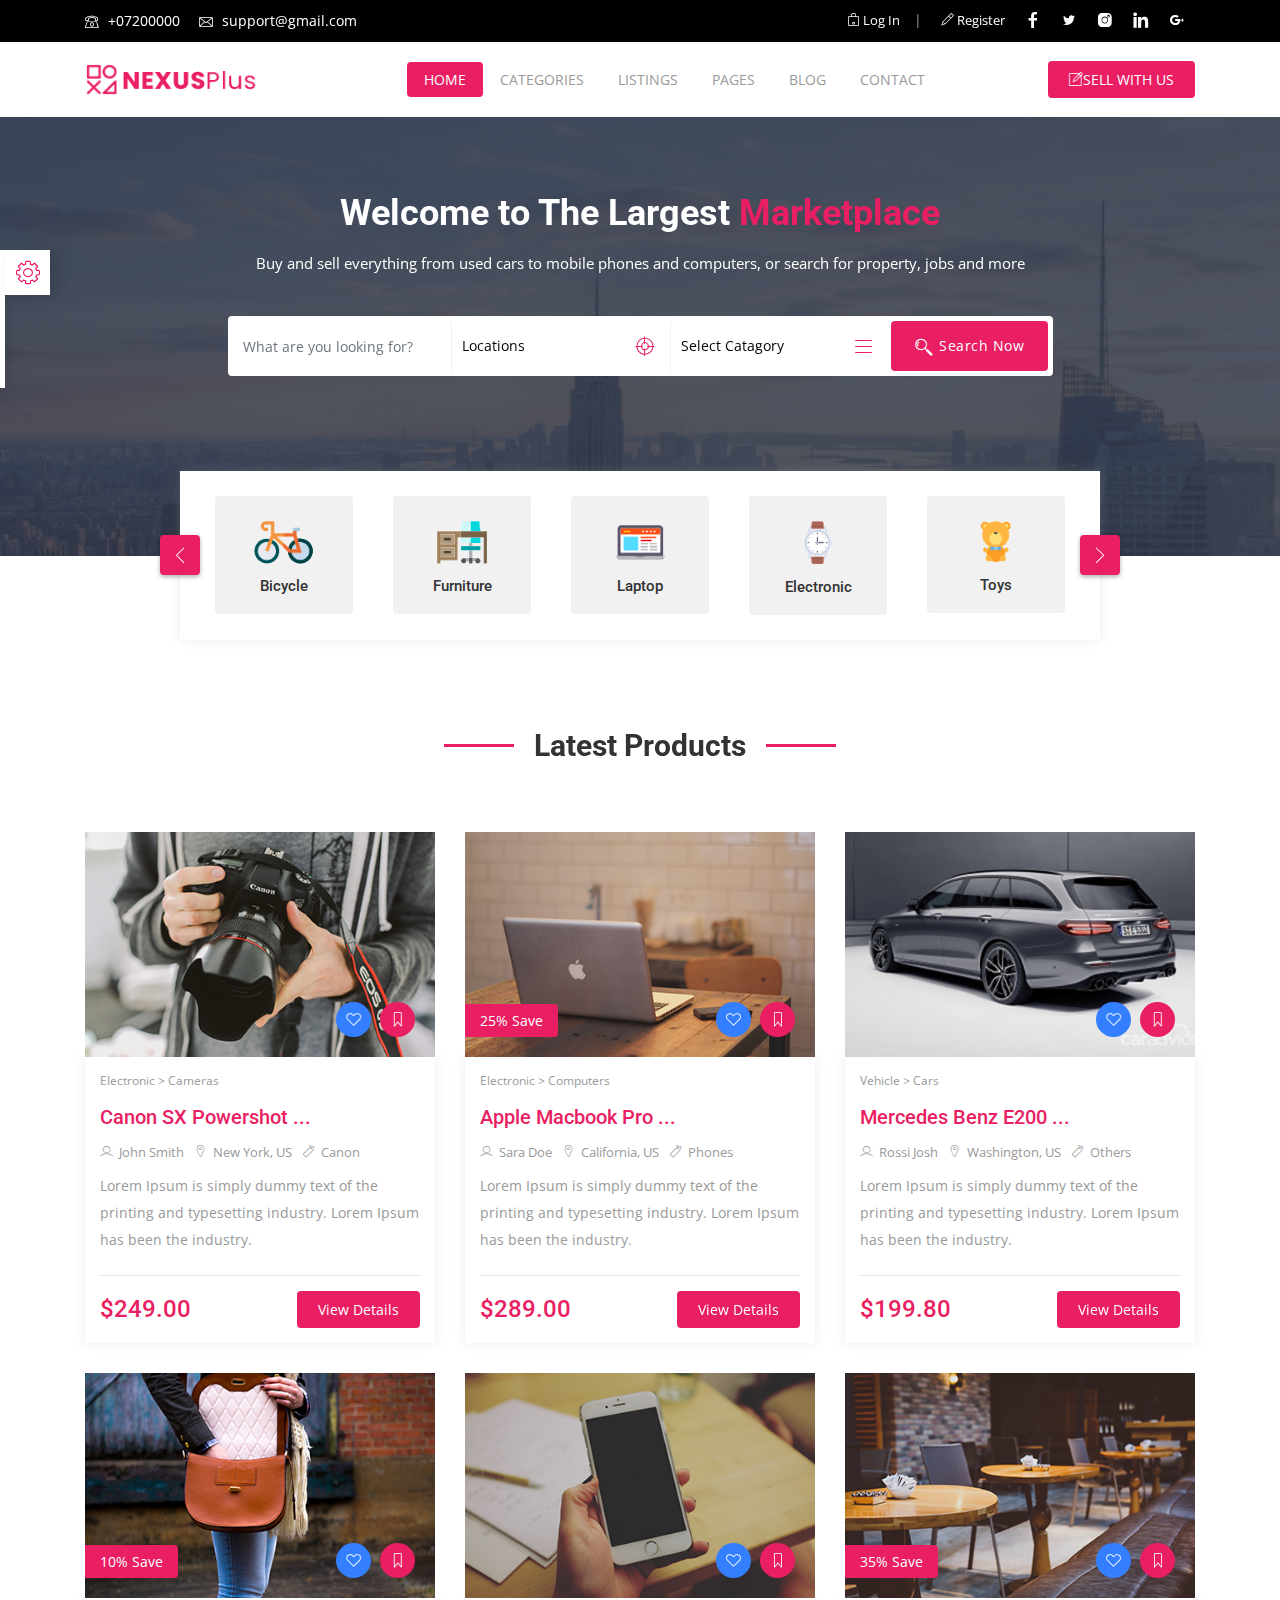
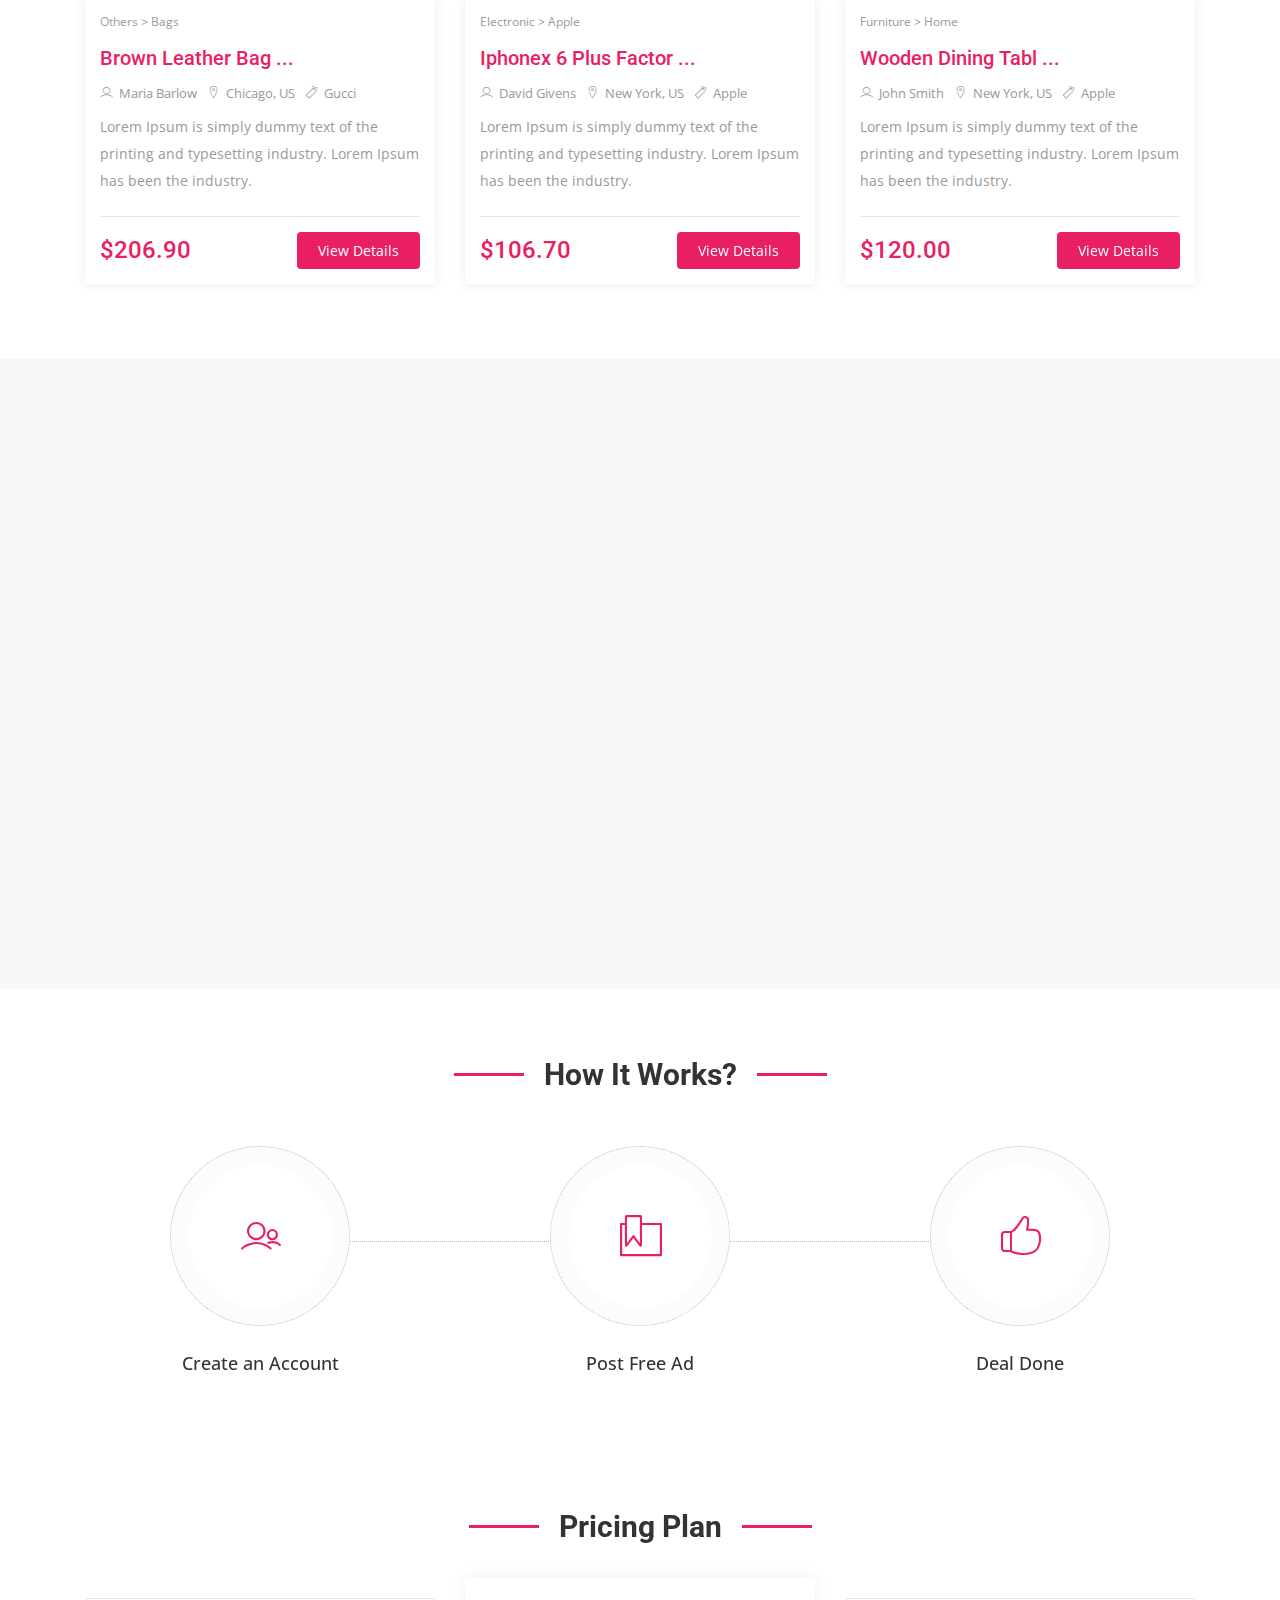
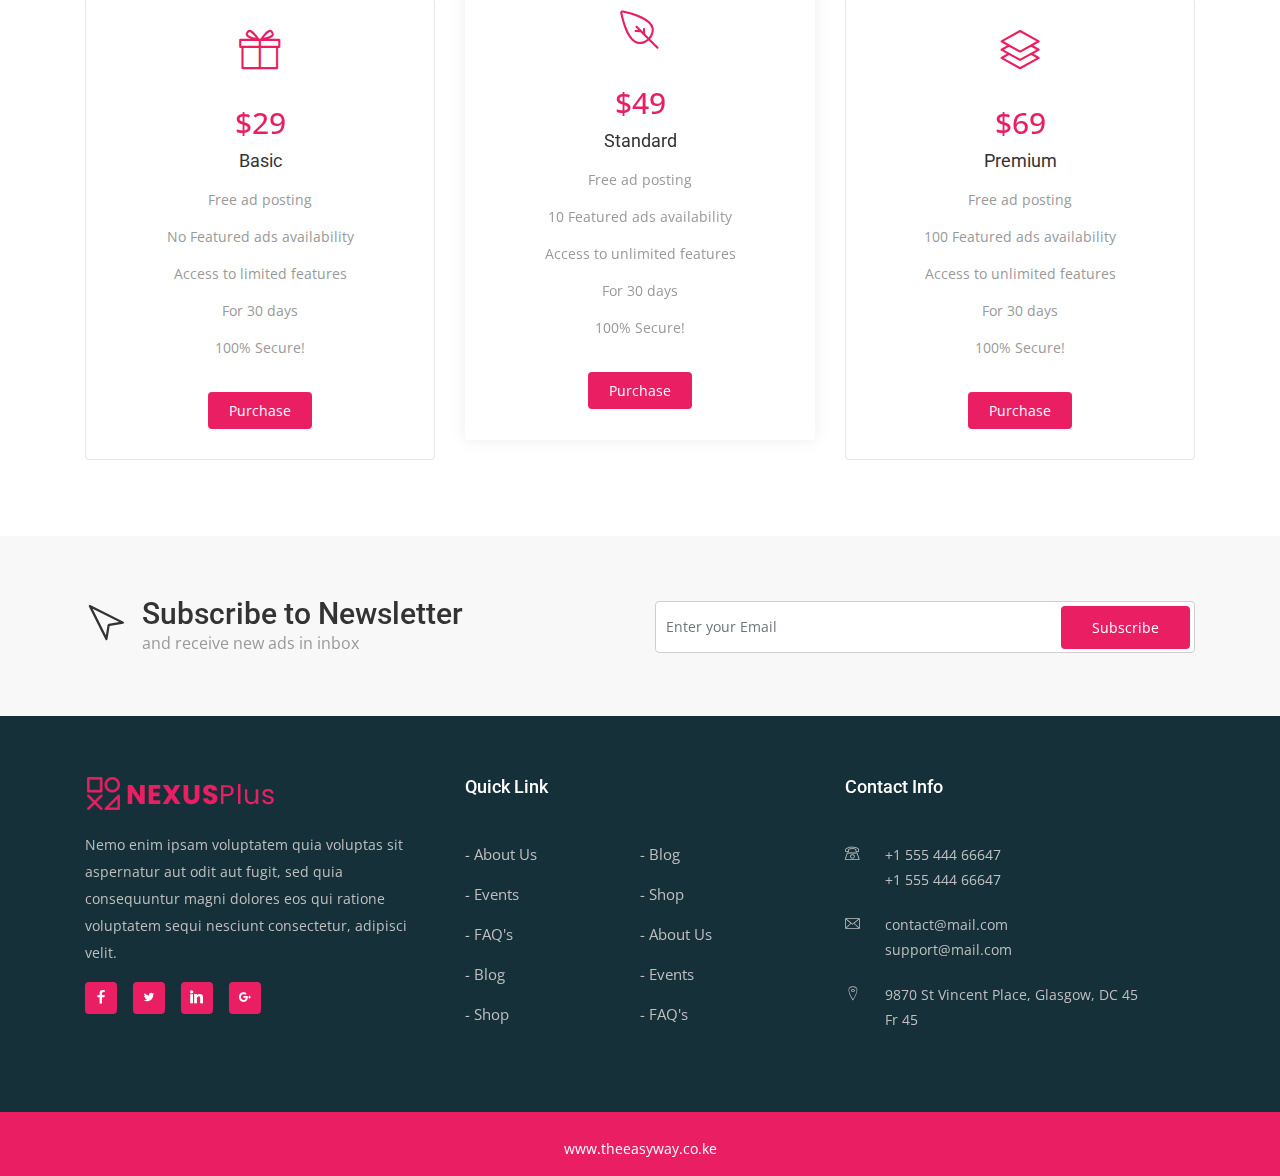
==== index.html @ 477175ba "added templates" ====
<!DOCTYPE html>
<html lang="en">


<head>

<meta charset="utf-8">
<meta name="viewport" content="width=device-width, initial-scale=1, shrink-to-fit=no">
<title>The Easy Way</title>

<link rel="stylesheet" type="text/css" href="assets/css/bootstrap.min.css">

<link rel="stylesheet" type="text/css" href="assets/fonts/line-icons.css">

<link rel="stylesheet" type="text/css" href="assets/css/slicknav.css">

<link rel="stylesheet" type="text/css" href="assets/css/color-switcher.css">

<link rel="stylesheet" type="text/css" href="assets/css/animate.css">

<link rel="stylesheet" type="text/css" href="assets/css/owl.carousel.css">

<link rel="stylesheet" type="text/css" href="assets/css/main.css">

<link rel="stylesheet" type="text/css" href="assets/css/responsive.css">
</head>
<body>

<header id="header-wrap">

<div class="top-bar">
<div class="container">
<div class="row">
<div class="col-lg-7 col-md-5 col-xs-12">

<ul class="list-inline">
<li><i class="lni-phone"></i> +07200000</li>
<li><i class="lni-envelope"></i> <a href="http://preview.uideck.com/cdn-cgi/l/email-protection" class="__cf_email__" data-cfemail="5e2d2b2e2e312c2a1e39333f3732703d3133">[email&#160;protected]</a></li>
</ul>

</div>
<div class="col-lg-5 col-md-7 col-xs-12">
<div class="roof-social float-right">
<a class="facebook" href="#"><i class="lni-facebook-filled"></i></a>
<a class="twitter" href="#"><i class="lni-twitter-filled"></i></a>
<a class="instagram" href="#"><i class="lni-instagram-filled"></i></a>
<a class="linkedin" href="#"><i class="lni-linkedin-fill"></i></a>
<a class="google" href="#"><i class="lni-google-plus"></i></a>
</div>
<div class="header-top-right float-right">
<a href="login.html" class="header-top-button"><i class="lni-lock"></i> Log In</a> |
<a href="register.html" class="header-top-button"><i class="lni-pencil"></i> Register</a>
</div>
</div>
</div>
</div>
</div>


<nav class="navbar navbar-expand-lg bg-white fixed-top scrolling-navbar">
<div class="container">

<div class="navbar-header">
<button class="navbar-toggler" type="button" data-toggle="collapse" data-target="#main-navbar" aria-controls="main-navbar" aria-expanded="false" aria-label="Toggle navigation">
<span class="navbar-toggler-icon"></span>
<span class="lni-menu"></span>
<span class="lni-menu"></span>
<span class="lni-menu"></span>
</button>
<a href="index-2.html" class="navbar-brand"><img src="assets/img/logo.png" alt=""></a>
</div>
<div class="collapse navbar-collapse" id="main-navbar">
<ul class="navbar-nav mr-auto w-100 justify-content-center">
<li class="nav-item dropdown active">
<a class="nav-link dropdown-toggle" href="#" data-toggle="dropdown" aria-haspopup="true" aria-expanded="false">
Home
</a>
<div class="dropdown-menu">
<a class="dropdown-item active" href="index-2.html">Home 1</a>
<a class="dropdown-item" href="index-3.html">Home 2</a>
</div>
</li>
<li class="nav-item">
<a class="nav-link" href="category.html">
Categories
</a>
</li>
 <li class="nav-item dropdown">
<a class="nav-link dropdown-toggle" href="#" data-toggle="dropdown" aria-haspopup="true" aria-expanded="false">
Listings
</a>
<div class="dropdown-menu">
<a class="dropdown-item" href="adlistinggrid.html">Ad Grid</a>
<a class="dropdown-item" href="adlistinglist.html">Ad Listing</a>
<a class="dropdown-item" href="ads-details.html">Listing Detail</a>
</div>
</li>
<li class="nav-item dropdown">
<a class="nav-link dropdown-toggle" href="#" data-toggle="dropdown" aria-haspopup="true" aria-expanded="false">
Pages
</a>
<div class="dropdown-menu">
<a class="dropdown-item" href="about.html">About Us</a>
<a class="dropdown-item" href="services.html">Services</a>
<a class="dropdown-item" href="ads-details.html">Ads Details</a>
<a class="dropdown-item" href="post-ads.html">Ads Post</a>
<a class="dropdown-item" href="pricing.html">Packages</a>
<a class="dropdown-item" href="testimonial.html">Testimonial</a>
<a class="dropdown-item" href="faq.html">FAQ</a>
<a class="dropdown-item" href="404.html">404</a>
</div>
</li>
<li class="nav-item dropdown">
<a class="nav-link dropdown-toggle" href="#" data-toggle="dropdown" aria-haspopup="true" aria-expanded="false">
Blog
</a>
<div class="dropdown-menu">
<a class="dropdown-item" href="blog.html">Blog - Right Sidebar</a>
<a class="dropdown-item" href="blog-left-sidebar.html">Blog - Left Sidebar</a>
<a class="dropdown-item" href="blog-grid-full-width.html"> Blog full width </a>
<a class="dropdown-item" href="single-post.html">Blog Details</a>
</div>
</li>
<li class="nav-item">
<a class="nav-link" href="contact.html">
Contact
</a>
</li>
</ul>
<div class="post-btn">
<a class="btn btn-common" href="post-ads.html"><i class="lni-pencil-alt"></i>SELL WITH US</a>
</div>
</div>
</div>

<ul class="mobile-menu">
<li>
<a class="active" href="#">
Home
</a>
<ul class="dropdown">
<li><a class="active" href="index-2.html">Home 1</a></li>
<li><a href="index-3.html">Home 2</a></li>
</ul>
</li>
<li>
<a href="category.html">Categories</a>
</li>
<li>
<a href="#">
Listings
</a>
<ul class="dropdown">
<li><a href="adlistinggrid.html">Ad Grid</a></li>
<li><a href="adlistinglist.html">Ad Listing</a></li>
<li><a href="ads-details.html">Listing Detail</a></li>
</ul>
</li>
<li>
<a href="#">Pages</a>
<ul class="dropdown">
<li><a href="about.html">About Us</a></li>
<li><a href="services.html">Services</a></li>
<li><a href="ads-details.html">Ads Details</a></li>
<li><a href="post-ads.html">Ads Post</a></li>
<li><a href="pricing.html">Packages</a></li>
<li><a href="testimonial.html">Testimonial</a></li>
<li><a href="faq.html">FAQ</a></li>
<li><a href="404.html">404</a></li>
</ul>
</li>
<li>
<a href="#">Blog</a>
<ul class="dropdown">
<li><a href="blog.html">Blog - Right Sidebar</a></li>
<li><a href="blog-left-sidebar.html">Blog - Left Sidebar</a></li>
<li><a href="blog-grid-full-width.html"> Blog full width </a></li>
<li><a href="single-post.html">Blog Details</a></li>
</ul>
</li>
<li>
<a href="contact.html">Contact Us</a>
</li>
</ul>

</nav>


<div id="hero-area">
<div class="overlay"></div>
<div class="container">
<div class="row justify-content-center">
<div class="col-md-12 col-lg-9 col-xs-12 text-center">
<div class="contents">
<h1 class="head-title">Welcome to The Largest <span class="year">Marketplace</span></h1>
<p>Buy and sell everything from used cars to mobile phones and computers, or search for property, jobs and more</p>
<div class="search-bar">
<div class="search-inner">
<form class="search-form">
<div class="form-group">
<input type="text" name="customword" class="form-control" placeholder="What are you looking for?">
</div>
<div class="form-group inputwithicon">
<div class="select">
<select>
<option value="none">Locations</option>
<option value="none">New York</option>
<option value="none">California</option>
<option value="none">Washington</option>
<option value="none">Birmingham</option>
<option value="none">Chicago</option>
<option value="none">Phoenix</option>
</select>
</div>
<i class="lni-target"></i>
</div>
<div class="form-group inputwithicon">
<div class="select">
<select>
<option value="none">Select Catagory</option>
<option value="none">Jobs</option>
<option value="none">Electronics</option>
<option value="none">Mobile</option>
<option value="none">Training</option>
<option value="none">Pets</option>
<option value="none">Real Estate</option>
<option value="none">Services</option>
<option value="none">Training</option>
<option value="none">Vehicles</option>
</select>
</div>
<i class="lni-menu"></i>
</div>
<button class="btn btn-common" type="button"><i class="lni-search"></i> Search Now</button>
</form>
</div>
</div>
</div>
</div>
</div>
</div>
</div>

</header>


<section id="categories">
<div class="container">
<div class="row justify-content-center">
<div class="col-lg-10 col-md-12 col-xs-12">
<div id="categories-icon-slider" class="categories-wrapper owl-carousel owl-theme">
<div class="item">
<a href="category.html">
<div class="category-icon-item">
<div class="icon-box">
<div class="icon">
<img src="assets/img/category/img-1.png" alt="">
</div>
<h4>Bicycle</h4>
</div>
</div>
</a>
</div>
<div class="item">
<a href="category.html">
 <div class="category-icon-item">
<div class="icon-box">
<div class="icon">
<img src="assets/img/category/img-2.png" alt="">
</div>
<h4>Furniture</h4>
</div>
</div>
</a>
</div>
<div class="item">
<a href="category.html">
<div class="category-icon-item">
<div class="icon-box">
<div class="icon">
<img src="assets/img/category/img-3.png" alt="">
</div>
<h4>Laptop</h4>
</div>
</div>
</a>
</div>
<div class="item">
<a href="category.html">
<div class="category-icon-item">
<div class="icon-box">
<div class="icon">
<img src="assets/img/category/img-4.png" alt="">
</div>
<h4>Electronic</h4>
</div>
</div>
</a>
</div>
<div class="item">
<a href="category.html">
<div class="category-icon-item">
<div class="icon-box">
<div class="icon">
<img src="assets/img/category/img-5.png" alt="">
</div>
<h4>Toys</h4>
</div>
</div>
</a>
</div>
<div class="item">
<a href="category.html">
<div class="category-icon-item">
<div class="icon-box">
<div class="icon">
<img src="assets/img/category/img-6.png" alt="">
</div>
<h4>Cloths</h4>
</div>
</div>
</a>
</div>
<div class="item">
<a href="category.html">
<div class="category-icon-item">
<div class="icon-box">
<div class="icon">
<img src="assets/img/category/img-1.png" alt="">
</div>
<h4>Bicycle</h4>
</div>
</div>
</a>
</div>
<div class="item">
<a href="category.html">
<div class="category-icon-item">
<div class="icon-box">
<div class="icon">
<img src="assets/img/category/img-2.png" alt="">
</div>
<h4>Furniture</h4>
</div>
</div>
</a>
</div>
<div class="item">
<a href="category.html">
<div class="category-icon-item">
<div class="icon-box">
<div class="icon">
<img src="assets/img/category/img-3.png" alt="">
</div>
<h4>Laptop</h4>
</div>
</div>
</a>
</div>
</div>
</div>
</div>
</div>
</section>


<section class="featured section-padding">
<div class="container">
<h1 class="section-title">Latest Products</h1>
<div class="row">
<div class="col-xs-6 col-sm-6 col-md-6 col-lg-4">
<div class="featured-box">
<figure>
<div class="icon">
<span class="bg-green"><i class="lni-heart"></i></span>
<span><i class="lni-bookmark"></i></span>
</div>
<a href="#"><img class="img-fluid" src="assets/img/featured/img-1.jpg" alt=""></a>
</figure>
<div class="feature-content">
<div class="product">
<a href="#">Electronic > </a>
<a href="#">Cameras</a>
</div>
<h4><a href="ads-details.html">Canon SX Powershot ...</a></h4>
<div class="meta-tag">
<span>
<a href="#"><i class="lni-user"></i> John Smith</a>
</span>
<span>
<a href="#"><i class="lni-map-marker"></i> New York, US</a>
</span>
<span>
<a href="#"><i class="lni-tag"></i> Canon</a>
</span>
</div>
<p class="dsc">Lorem Ipsum is simply dummy text of the printing and typesetting industry. Lorem Ipsum has been the industry.</p>
<div class="listing-bottom">
<h3 class="price float-left">$249.00</h3>
<a href="ads-details.html" class="btn btn-common float-right">View Details</a>
</div>
</div>
</div>
</div>
<div class="col-xs-6 col-sm-6 col-md-6 col-lg-4">
<div class="featured-box">
<figure>
<span class="price-save">
25% Save
</span>
<div class="icon">
<span class="bg-green"><i class="lni-heart"></i></span>
<span><i class="lni-bookmark"></i></span>
</div>
<a href="#"><img class="img-fluid" src="assets/img/featured/img-2.jpg" alt=""></a>
</figure>
<div class="feature-content">
<div class="product">
<a href="#">Electronic > </a>
<a href="#">Computers</a>
</div>
<h4><a href="ads-details.html">Apple Macbook Pro ...</a></h4>
<div class="meta-tag">
<span>
<a href="#"><i class="lni-user"></i> Sara Doe</a>
</span>
<span>
<a href="#"><i class="lni-map-marker"></i> California, US</a>
</span>
<span>
<a href="#"><i class="lni-tag"></i> Phones</a>
</span>
</div>
<p class="dsc">Lorem Ipsum is simply dummy text of the printing and typesetting industry. Lorem Ipsum has been the industry.</p>
<div class="listing-bottom">
<h3 class="price float-left">$289.00</h3>
<a href="ads-details.html" class="btn btn-common float-right">View Details</a>
</div>
</div>
</div>
</div>
<div class="col-xs-6 col-sm-6 col-md-6 col-lg-4">
<div class="featured-box">
<figure>
<div class="icon">
<span class="bg-green"><i class="lni-heart"></i></span>
<span><i class="lni-bookmark"></i></span>
</div>
<a href="#"><img class="img-fluid" src="assets/img/featured/img-3.jpg" alt=""></a>
</figure>
<div class="feature-content">
<div class="product">
<a href="#">Vehicle > </a>
<a href="#">Cars</a>
</div>
<h4><a href="ads-details.html">Mercedes Benz E200 ...</a></h4>
<div class="meta-tag">
<span>
<a href="#"><i class="lni-user"></i> Rossi Josh</a>
</span>
<span>
<a href="#"><i class="lni-map-marker"></i> Washington, US</a>
</span>
<span>
<a href="#"><i class="lni-tag"></i> Others</a>
</span>
</div>
<p class="dsc">Lorem Ipsum is simply dummy text of the printing and typesetting industry. Lorem Ipsum has been the industry.</p>
<div class="listing-bottom">
<h3 class="price float-left">$199.80</h3>
<a href="ads-details.html" class="btn btn-common float-right">View Details</a>
</div>
</div>
</div>
</div>
<div class="col-xs-6 col-sm-6 col-md-6 col-lg-4">
<div class="featured-box">
<figure>
<span class="price-save">
10% Save
</span>
<div class="icon">
<span class="bg-green"><i class="lni-heart"></i></span>
<span><i class="lni-bookmark"></i></span>
</div>
<a href="#"><img class="img-fluid" src="assets/img/featured/img-4.jpg" alt=""></a>
</figure>
<div class="feature-content">
<div class="product">
<a href="#">Others > </a>
<a href="#">Bags</a>
</div>
<h4><a href="ads-details.html">Brown Leather Bag ...</a></h4>
<div class="meta-tag">
<span>
<a href="#"><i class="lni-user"></i> Maria Barlow</a>
</span>
<span>
<a href="#"><i class="lni-map-marker"></i> Chicago, US</a>
</span>
<span>
<a href="#"><i class="lni-tag"></i> Gucci</a>
</span>
</div>
<p class="dsc">Lorem Ipsum is simply dummy text of the printing and typesetting industry. Lorem Ipsum has been the industry.</p>
<div class="listing-bottom">
<h3 class="price float-left">$206.90</h3>
<a href="ads-details.html" class="btn btn-common float-right">View Details</a>
</div>
</div>
</div>
</div>
<div class="col-xs-6 col-sm-6 col-md-6 col-lg-4">
<div class="featured-box">
<figure>
<div class="icon">
<span class="bg-green"><i class="lni-heart"></i></span>
<span><i class="lni-bookmark"></i></span>
</div>
<a href="#"><img class="img-fluid" src="assets/img/featured/img-5.jpg" alt=""></a>
</figure>
<div class="feature-content">
<div class="product">
<a href="#">Electronic > </a>
<a href="#">Apple</a>
</div>
<h4><a href="ads-details.html">Iphonex 6 Plus Factor ...</a></h4>
<div class="meta-tag">
<span>
<a href="#"><i class="lni-user"></i> David Givens</a>
</span>
<span>
<a href="#"><i class="lni-map-marker"></i> New York, US</a>
</span>
<span>
<a href="#"><i class="lni-tag"></i> Apple</a>
</span>
</div>
<p class="dsc">Lorem Ipsum is simply dummy text of the printing and typesetting industry. Lorem Ipsum has been the industry.</p>
<div class="listing-bottom">
<h3 class="price float-left">$106.70</h3>
<a href="ads-details.html" class="btn btn-common float-right">View Details</a>
</div>
</div>
</div>
</div>
<div class="col-xs-6 col-sm-6 col-md-6 col-lg-4">
<div class="featured-box">
<figure>
<span class="price-save">
35% Save
</span>
<div class="icon">
<span class="bg-green"><i class="lni-heart"></i></span>
<span><i class="lni-bookmark"></i></span>
</div>
<a href="#"><img class="img-fluid" src="assets/img/featured/img-6.jpg" alt=""></a>
</figure>
<div class="feature-content">
<div class="product">
<a href="#">Furniture > </a>
<a href="#">Home</a>
</div>
<h4><a href="ads-details.html">Wooden Dining Tabl ...</a></h4>
<div class="meta-tag">
<span>
<a href="#"><i class="lni-user"></i> John Smith</a>
</span>
<span>
<a href="#"><i class="lni-map-marker"></i> New York, US</a>
</span>
<span>
<a href="#"><i class="lni-tag"></i> Apple</a>
</span>
</div>
<p class="dsc">Lorem Ipsum is simply dummy text of the printing and typesetting industry. Lorem Ipsum has been the industry.</p>
<div class="listing-bottom">
<h3 class="price float-left">$120.00</h3>
<a href="ads-details.html" class="btn btn-common float-right">View Details</a>
</div>
</div>
</div>
</div>
</div>
</div>
</section>


<section class="featured-lis section-padding">
<div class="container">
<div class="row">
<div class="col-md-12 wow fadeIn" data-wow-delay="0.5s">
<h3 class="section-title">Featured Products</h3>
<div id="new-products" class="owl-carousel owl-theme">
<div class="item">
<div class="product-item">
<div class="carousel-thumb">
<img class="img-fluid" src="assets/img/product/img1.jpg" alt="">
<div class="overlay">
<div>
<a class="btn btn-common" href="ads-details.html">View Details</a>
</div>
</div>
<div class="btn-product bg-sale">
<a href="#">Sale</a>
</div>
<span class="price">$999.00</span>
</div>
<div class="product-content">
<h3 class="product-title"><a href="ads-details.html">Macbook Pro 2020</a></h3>
<span>Electronic / Computers</span>
<div class="icon">
<span><i class="lni-bookmark"></i></span>
<span><i class="lni-heart"></i></span>
</div>
<div class="card-text">
<div class="float-left">
<span class="icon-wrap">
<i class="lni-star-filled"></i>
<i class="lni-star-filled"></i>
<i class="lni-star-filled"></i>
<i class="lni-star-filled"></i>
<i class="lni-star-filled"></i>
<i class="lni-star"></i>
</span>
<span class="count-review">
(12 Review)
</span>
</div>
<div class="float-right">
<a class="address" href="#"><i class="lni-map-marker"></i> New York</a>
</div>
</div>
</div>
</div>
</div>
<div class="item">
<div class="product-item">
<div class="carousel-thumb">
<img class="img-fluid" src="assets/img/product/img2.jpg" alt="">
<div class="overlay">
<div>
<a class="btn btn-common" href="ads-details.html">View Details</a>
</div>
</div>
<span class="price">$269.00</span>
</div>
 <div class="product-content">
<h3 class="product-title"><a href="ads-details.html">Nikon Camera</a></h3>
<span>Electronic / Camera</span>
<div class="icon">
<span><i class="lni-bookmark"></i></span>
<span><i class="lni-heart"></i></span>
</div>
<div class="card-text">
<div class="float-left">
<span class="icon-wrap">
<i class="lni-star-filled"></i>
<i class="lni-star-filled"></i>
<i class="lni-star-filled"></i>
<i class="lni-star-filled"></i>
<i class="lni-star-filled"></i>
<i class="lni-star-filled"></i>
</span>
<span class="count-review">
(2 Review)
</span>
</div>
<div class="float-right">
<a class="address" href="#"><i class="lni-map-marker"></i> California</a>
</div>
</div>
</div>
</div>
</div>
<div class="item">
<div class="product-item">
<div class="carousel-thumb">
<img class="img-fluid" src="assets/img/product/img3.jpg" alt="">
<div class="overlay">
<div>
<a class="btn btn-common" href="ads-details.html">View Details</a>
</div>
</div>
<div class="btn-product bg-slod">
<a href="#">Sold</a>
</div>
<span class="price">$799.00</span>
</div>
<div class="product-content">
<h3 class="product-title"><a href="ads-details.html">iPhone X Refurbished</a></h3>
<span>Electronic / Phones</span>
<div class="icon">
<span><i class="lni-bookmark"></i></span>
<span><i class="lni-heart"></i></span>
</div>
<div class="card-text">
<div class="float-left">
<span class="icon-wrap">
<i class="lni-star-filled"></i>
<i class="lni-star-filled"></i>
<i class="lni-star-filled"></i>
<i class="lni-star-filled"></i>
<i class="lni-star-filled"></i>
<i class="lni-star"></i>
</span>
<span class="count-review">
(8 Review)
</span>
</div>
<div class="float-right">
<a class="address" href="#"><i class="lni-map-marker"></i> New York</a>
</div>
</div>
</div>
</div>
</div>
<div class="item">
<div class="product-item">
<div class="carousel-thumb">
<img class="img-fluid" src="assets/img/product/img4.jpg" alt="">
<div class="overlay">
<div>
<a class="btn btn-common" href="ads-details.html">View Details</a>
</div>
</div>
<span class="price">$99.00</span>
</div>
<div class="product-content">
<h3 class="product-title"><a href="ads-details.html">Baby Toy</a></h3>
<span>Sports / Baby Toys</span>
<div class="icon">
<span><i class="lni-bookmark"></i></span>
 <span><i class="lni-heart"></i></span>
</div>
<div class="card-text">
<div class="float-left">
<span class="icon-wrap">
<i class="lni-star-filled"></i>
<i class="lni-star-filled"></i>
<i class="lni-star-filled"></i>
<i class="lni-star-filled"></i>
<i class="lni-star-filled"></i>
<i class="lni-star"></i>
</span>
<span class="count-review">
(12 Review)
</span>
</div>
<div class="float-right">
<a class="address" href="#"><i class="lni-map-marker"></i> New York</a>
</div>
</div>
</div>
</div>
</div>
<div class="item">
<div class="product-item">
<div class="carousel-thumb">
<img class="img-fluid" src="assets/img/product/img5.jpg" alt="">
<div class="overlay">
<div>
<a class="btn btn-common" href="ads-details.html">View Details</a>
</div>
</div>
<span class="price">$99.00</span>
</div>
<div class="product-content">
<h3 class="product-title"><a href="ads-details.html">Baby Toy</a></h3>
<span>Sports / Baby Toys</span>
<div class="icon">
<span><i class="lni-bookmark"></i></span>
<span><i class="lni-heart"></i></span>
</div>
<div class="card-text">
<div class="float-left">
<span class="icon-wrap">
<i class="lni-star-filled"></i>
<i class="lni-star-filled"></i>
<i class="lni-star-filled"></i>
<i class="lni-star-filled"></i>
<i class="lni-star-filled"></i>
<i class="lni-star"></i>
</span>
<span class="count-review">
(12 Review)
</span>
</div>
<div class="float-right">
<a class="address" href="#"><i class="lni-map-marker"></i> New York</a>
</div>
</div>
</div>
</div>
</div>
<div class="item">
<div class="product-item">
<div class="carousel-thumb">
<img class="img-fluid" src="assets/img/product/img6.jpg" alt="">
<div class="overlay">
<div>
<a class="btn btn-common" href="ads-details.html">View Details</a>
</div>
</div>
<div class="btn-product bg-sale">
<a href="#">Sale</a>
</div>
<span class="price">$99.00</span>
</div>
<div class="product-content">
<h3 class="product-title"><a href="ads-details.html">Baby Toy</a></h3>
<span>Sports / Baby Toys</span>
<div class="icon">
<span><i class="lni-bookmark"></i></span>
<span><i class="lni-heart"></i></span>
</div>
<div class="card-text">
<div class="float-left">
<span class="icon-wrap">
<i class="lni-star-filled"></i>
<i class="lni-star-filled"></i>
<i class="lni-star-filled"></i>
<i class="lni-star-filled"></i>
<i class="lni-star-filled"></i>
<i class="lni-star"></i>
</span>
<span class="count-review">
(12 Review)
</span>
</div>
<div class="float-right">
<a class="address" href="#"><i class="lni-map-marker"></i> New York</a>
</div>
</div>
</div>
</div>
</div>
</div>
</div>
</div>
</div>
</section>


<section class="works section-padding">
<div class="container">
<div class="row">
<div class="col-12">
<h3 class="section-title">How It Works?</h3>
</div>
<div class="col-lg-4 col-md-4 col-xs-12">
<div class="works-item">
<div class="icon-box">
<i class="lni-users"></i>
</div>
<p>Create an Account</p>
</div>
</div>
<div class="col-lg-4 col-md-4 col-xs-12">
<div class="works-item">
<div class="icon-box">
<i class="lni-bookmark-alt"></i>
</div>
<p>Post Free Ad</p>
</div>
</div>
<div class="col-lg-4 col-md-4 col-xs-12">
<div class="works-item">
<div class="icon-box">
<i class="lni-thumbs-up"></i>
</div>
<p>Deal Done</p>
</div>
</div>
<hr class="works-line">
</div>
</div>
</section>




<section id="pricing-table" class="section-padding">
<div class="container">
<div class="row">
<div class="col-12">
<h2 class="section-title">Pricing Plan</h2>
</div>
<div class="col-lg-4 col-md-6 col-xs-12">
<div class="table">
<div class="icon">
<i class="lni-gift"></i>
</div>
<div class="pricing-header">
<p class="price-value">$29</p>
</div>
<div class="title">
<h3>Basic</h3>
</div>
<ul class="description">
<li>Free ad posting</li>
<li>No Featured ads availability</li>
<li>Access to limited features</li>
<li>For 30 days</li>
<li>100% Secure!</li>
</ul>
<button class="btn btn-common">Purchase</button>
</div>
</div>
<div class="col-lg-4 col-md-6 col-xs-12">
<div class="table" id="active-tb">
<div class="icon">
<i class="lni-leaf"></i>
</div>
<div class="pricing-header">
<p class="price-value">$49</p>
</div>
<div class="title">
<h3>Standard</h3>
</div>
<ul class="description">
<li>Free ad posting</li>
<li>10 Featured ads availability</li>
<li>Access to unlimited features</li>
<li>For 30 days</li>
<li>100% Secure!</li>
</ul>
<button class="btn btn-common">Purchase</button>
</div>
</div>
<div class="col-lg-4 col-md-6 col-xs-12">
<div class="table">
<div class="icon">
<i class="lni-layers"></i>
</div>
<div class="pricing-header">
<p class="price-value">$69</p>
</div>
<div class="title">
<h3>Premium</h3>
</div>
<ul class="description">
<li>Free ad posting</li>
<li>100 Featured ads availability</li>
<li>Access to unlimited features</li>
<li>For 30 days</li>
<li>100% Secure!</li>
</ul>
<button class="btn btn-common">Purchase</button>
</div>
</div>
</div>
</div>
</section>


<!-- <section class="testimonial section-padding">
<div class="container">
<div class="row">
<div class="col-lg-12 col-md-12 col-sm-12 col-xs-12">
<div id="testimonials" class="owl-carousel">
<div class="item">
<div class="img-thumb">
<img src="assets/img/testimonial/img1.png" alt="">
</div>
<div class="testimonial-item">
<div class="content">
<p class="description">Eiusmod tempor incidiunt labore velit dolore magna aliqu sed eniminim veniam quis nostrud exercition eullamco laborisaa, Eiusmod tempor incidiunt labore velit dolore magna.</p>
<div class="info-text">
<h2><a href="#">Josh Rossi</a></h2>
<h4><a href="#">CEO of Fiverr</a></h4>
</div>
</div>
</div>
</div>
<div class="item">
<div class="item">
<div class="img-thumb">
<img src="assets/img/testimonial/img2.png" alt="">
</div>
<div class="testimonial-item">
<div class="content">
<p class="description">Eiusmod tempor incidiunt labore velit dolore magna aliqu sed eniminim veniam quis nostrud exercition eullamco laborisaa, Eiusmod tempor incidiunt labore velit dolore magna.</p>
<div class="info-text">
<h2><a href="#">Jessica</a></h2>
<h4><a href="#">CEO of Dropbox</a></h4>
</div>
</div>
</div>
</div>
</div>
<div class="item">
<div class="item">
<div class="img-thumb">
<img src="assets/img/testimonial/img3.png" alt="">
</div>
<div class="testimonial-item">
<div class="content">
<p class="description">Eiusmod tempor incidiunt labore velit dolore magna aliqu sed eniminim veniam quis nostrud exercition eullamco laborisaa, Eiusmod tempor incidiunt labore velit dolore magna.</p>
<div class="info-text">
<h2><a href="#">Johnny Zeigler</a></h2>
<h4><a href="#">CEO of Fiverr</a></h4>
</div>
</div>
</div>
</div>
</div>
<div class="item">
<div class="item">
<div class="img-thumb">
<img src="assets/img/testimonial/img4.png" alt="">
</div>
<div class="testimonial-item">
<div class="content">
<p class="description">Eiusmod tempor incidiunt labore velit dolore magna aliqu sed eniminim veniam quis nostrud exercition eullamco laborisaa, Eiusmod tempor incidiunt labore velit dolore magna.</p>
<div class="info-text">
<h2><a href="#">Josh Rossi</a></h2>
<h4><a href="#">CEO of Fiverr</a></h4>
</div>
</div>
</div>
</div>
</div>
<div class="item">
<div class="item">
<div class="img-thumb">
<img src="assets/img/testimonial/img5.png" alt="">
</div>
<div class="testimonial-item">
<div class="content">
<p class="description">Eiusmod tempor incidiunt labore velit dolore magna aliqu sed eniminim veniam quis nostrud exercition eullamco laborisaa, Eiusmod tempor incidiunt labore velit dolore magna.</p>
<div class="info-text">
<h2><a href="#">Priyanka</a></h2>
<h4><a href="#">CEO of Dropbox</a></h4>
</div>
</div>
</div>
</div>
</div>
</div>
</div>
</div>
</div>
</section> -->

<!-- 
<section id="blog" class="section-padding">

<div class="container">
<h2 class="section-title">
Blog Post
</h2>
<div class="row">
<div class="col-lg-4 col-md-6 col-xs-12 blog-item">

<div class="blog-item-wrapper">
<div class="blog-item-img">
<a href="single-post.html">
<img src="assets/img/blog/img-1.jpg" alt="">
</a>
</div>
<div class="blog-item-text">
<div class="meta-tags">
<span class="user float-left"><a href="#"><i class="lni-user"></i> Posted By Admin</a></span>
<span class="date float-right"><i class="lni-calendar"></i> 24 May, 2018</span>
</div>
<h3>
<a href="single-post.html">Recently Launching Our Iphone X</a>
</h3>
<p>
Reprehenderit nemo quod tempore doloribus ratione distinctio quis quidem vitae sunt reiciendis, molestias omnis soluta.
</p>
<a href="single-post.html" class="btn btn-common">Read More</a>
</div>
</div>

</div>
<div class="col-lg-4 col-md-6 col-xs-12 blog-item">

<div class="blog-item-wrapper">
<div class="blog-item-img">
<a href="single-post.html">
<img src="assets/img/blog/img-2.jpg" alt="">
</a>
</div>
<div class="blog-item-text">
<div class="meta-tags">
<span class="user float-left"><a href="#"><i class="lni-user"></i> Posted By Admin</a></span>
<span class="date float-right"><i class="lni-calendar"></i> 24 May, 2018</span>
</div>
<h3>
<a href="single-post.html">How to get more ad views</a>
</h3>
<p>
Reprehenderit nemo quod tempore doloribus ratione distinctio quis quidem vitae sunt reiciendis, molestias omnis soluta.
</p>
<a href="single-post.html" class="btn btn-common">Read More</a>
</div>
</div>

</div>
<div class="col-lg-4 col-md-6 col-xs-12 blog-item">

<div class="blog-item-wrapper">
<div class="blog-item-img">
<a href="single-post.html">
<img src="assets/img/blog/img-3.jpg" alt="">
</a>
</div>
<div class="blog-item-text">
<div class="meta-tags">
<span class="user float-left"><a href="#"><i class="lni-user"></i> Posted By Admin</a></span>
<span class="date float-right"><i class="lni-calendar"></i> 24 May, 2018</span>
</div>
<h3>
<a href="single-post.html">Writing a better product description</a>
</h3>
<p>
Reprehenderit nemo quod tempore doloribus ratione distinctio quis quidem vitae sunt reiciendis, molestias omnis soluta.
</p>
<a href="single-post.html" class="btn btn-common">Read More</a>
</div>
</div>

</div>
</div>
</div>
</section> -->


<section class="subscribes section-padding">
<div class="container">
<div class="row">
<div class="col-lg-6 col-md-6 col-sm-6 col-xs-12">
<div class="subscribes-inner">
<div class="icon">
<i class="lni-pointer"></i>
</div>
<div class="sub-text">
<h3>Subscribe to Newsletter</h3>
<p>and receive new ads in inbox</p>
</div>
</div>
</div>
<div class="col-lg-6 col-md-6 col-sm-6 col-xs-12">
<form>
<div class="subscribe">
<input class="form-control" name="EMAIL" placeholder="Enter your Email" required="" type="email">
<button class="btn btn-common" type="submit">Subscribe</button>
</div>
</form>
</div>
</div>
</div>
</section>


<footer>

<section class="footer-Content">
<div class="container">
<div class="row">
<div class="col-lg-4 col-md-4 col-xs-6 col-mb-12">
<div class="widget">
<div class="footer-logo"><img src="assets/img/logo.png" alt=""></div>
<div class="textwidget">
<p>Nemo enim ipsam voluptatem quia voluptas sit aspernatur aut odit aut fugit, sed quia consequuntur magni dolores eos qui ratione voluptatem sequi nesciunt consectetur, adipisci velit.</p>
</div>
<ul class="mt-3 footer-social">
<li><a class="facebook" href="#"><i class="lni-facebook-filled"></i></a></li>
<li><a class="twitter" href="#"><i class="lni-twitter-filled"></i></a></li>
<li><a class="linkedin" href="#"><i class="lni-linkedin-fill"></i></a></li>
<li><a class="google-plus" href="#"><i class="lni-google-plus"></i></a></li>
</ul>
</div>
</div>
<div class="col-lg-4 col-md-4 col-xs-6 col-mb-12">
<div class="widget">
<h3 class="block-title">Quick Link</h3>
<ul class="menu">
<li><a href="#">- About Us</a></li>
<li><a href="#">- Blog</a></li>
<li><a href="#">- Events</a></li>
<li><a href="#">- Shop</a></li>
<li><a href="#">- FAQ's</a></li>
<li><a href="#">- About Us</a></li>
<li><a href="#">- Blog</a></li>
<li><a href="#">- Events</a></li>
<li><a href="#">- Shop</a></li>
<li><a href="#">- FAQ's</a></li>
</ul>
</div>
</div>
<div class="col-lg-4 col-md-4 col-xs-6 col-mb-12">
<div class="widget">
<h3 class="block-title">Contact Info</h3>
<ul class="contact-footer">
<li>
<strong><i class="lni-phone"></i></strong><span>+1 555 444 66647 <br> +1 555 444 66647</span>
</li>
<li>
<strong><i class="lni-envelope"></i></strong><span><a href="http://preview.uideck.com/cdn-cgi/l/email-protection" class="__cf_email__" data-cfemail="cdaea2a3b9acaeb98da0aca4a1e3aea2a0">[email&#160;protected]</a> <br> <a href="http://preview.uideck.com/cdn-cgi/l/email-protection" class="__cf_email__" data-cfemail="d8abada8a8b7aaac98b5b9b1b4f6bbb7b5">[email&#160;protected]</a></span>
</li>
<li>
<strong><i class="lni-map-marker"></i></strong><span><a href="#">9870 St Vincent Place, Glasgow, DC 45 <br>Fr 45</a></span>
</li>
</ul>
</div>
</div>
</div>
</div>
</section>


<div id="copyright">
<div class="container">
<div class="row">
<div class="col-md-12">
<div class="site-info text-center">
<p><a target="_blank" href="https://templateshub.net">www.theeasyway.co.ke</a></p>
</div>
</div>
</div>
</div>
</div>

</footer>


<a href="#" class="back-to-top">
<i class="lni-chevron-up"></i>
</a>

<div id="preloader">
<div class="loader" id="loader-1"></div>
</div>


<script data-cfasync="false" src="cdn-cgi/scripts/5c5dd728/cloudflare-static/email-decode.min.js"></script><script src="assets/js/jquery-min.js"></script>
<script src="assets/js/popper.min.js"></script>
<script src="assets/js/bootstrap.min.js"></script>
<script src="assets/js/color-switcher.js"></script>
<script src="assets/js/jquery.counterup.min.js"></script>
<script src="assets/js/waypoints.min.js"></script>
<script src="assets/js/wow.js"></script>
<script src="assets/js/owl.carousel.min.js"></script>
<script src="assets/js/jquery.slicknav.js"></script>
<script src="assets/js/main.js"></script>
<script src="assets/js/form-validator.min.js"></script>
<script src="assets/js/contact-form-script.min.js"></script>
<script src="assets/js/summernote.js"></script>
</body>


</html>
---- assets/fonts/line-icons.css ----
@font-face{font-family:lineicons;src:url(LineIcons0ad2.eot?ibaccn);src:url(LineIcons0ad2.eot?ibaccn#iefix) format('embedded-opentype'),url(LineIcons0ad2.ttf?ibaccn) format('truetype'),url(LineIcons0ad2.woff?ibaccn) format('woff'),url(LineIcons0ad2.svg?ibaccn#LineIcons) format('svg');font-weight:400;font-style:normal}[class^=lni-],[class*=" lni-"]{font-family:lineicons!important;speak:none;font-style:normal;font-weight:400;font-variant:normal;text-transform:none;line-height:1;-webkit-font-smoothing:antialiased;-moz-osx-font-smoothing:grayscale}.lni-add-files:before{content:"\e900"}.lni-agenda:before{content:"\e901"}.lni-alarm-clock:before{content:"\e902"}.lni-alarm:before{content:"\e903"}.lni-amazon:before{content:"\e904"}.lni-amex:before{content:"\e905"}.lni-anchor:before{content:"\e906"}.lni-android:before{content:"\e907"}.lni-angle-double-down:before{content:"\e908"}.lni-angle-double-left:before{content:"\e909"}.lni-angle-double-right:before{content:"\e90a"}.lni-angle-double-up:before{content:"\e90b"}.lni-apartment:before{content:"\e90c"}.lni-apple:before{content:"\e90d"}.lni-archive:before{content:"\e90e"}.lni-arrow-down-circle:before{content:"\e90f"}.lni-arrow-down:before{content:"\e910"}.lni-arrow-left-circle:before{content:"\e911"}.lni-arrow-left:before{content:"\e912"}.lni-arrow-right-circle:before{content:"\e913"}.lni-arrow-right:before{content:"\e914"}.lni-arrow-top-left:before{content:"\e915"}.lni-arrow-top-right:before{content:"\e916"}.lni-arrow-up-circle:before{content:"\e917"}.lni-arrow-up:before{content:"\e918"}.lni-arrows-horizontal:before{content:"\e919"}.lni-arrows-vertical:before{content:"\e91a"}.lni-ban:before{content:"\e91b"}.lni-bar-chart:before{content:"\e91c"}.lni-basketball:before{content:"\e91d"}.lni-behance:before{content:"\e91e"}.lni-bi-cycle:before{content:"\e91f"}.lni-bitbucket:before{content:"\e920"}.lni-bitcoin:before{content:"\e921"}.lni-blackboard:before{content:"\e922"}.lni-bluetooth:before{content:"\e923"}.lni-bold:before{content:"\e924"}.lni-bolt-alt:before{content:"\e925"}.lni-bolt:before{content:"\e926"}.lni-book:before{content:"\e927"}.lni-bookmark-alt:before{content:"\e928"}.lni-bookmark:before{content:"\e929"}.lni-briefcase:before{content:"\e92a"}.lni-brush-alt:before{content:"\e92b"}.lni-brush:before{content:"\e92c"}.lni-bubble:before{content:"\e92d"}.lni-bug:before{content:"\e92e"}.lni-bulb:before{content:"\e92f"}.lni-bullhorn:before{content:"\e930"}.lni-bus:before{content:"\e931"}.lni-calendar:before{content:"\e932"}.lni-camera:before{content:"\e933"}.lni-car:before{content:"\e934"}.lni-cart-full:before{content:"\e935"}.lni-cart:before{content:"\e936"}.lni-check-box:before{content:"\e937"}.lni-check-mark-circle:before{content:"\e938"}.lni-chevron-down-circle:before{content:"\e939"}.lni-chevron-down:before{content:"\e93a"}.lni-chevron-left-circle:before{content:"\e93b"}.lni-chevron-left:before{content:"\e93c"}.lni-chevron-right-circle:before{content:"\e93d"}.lni-chevron-right:before{content:"\e93e"}.lni-chevron-up-circle:before{content:"\e93f"}.lni-chevron-up:before{content:"\e940"}.lni-chrome:before{content:"\e941"}.lni-circle-minus:before{content:"\e942"}.lni-clipboard:before{content:"\e943"}.lni-close:before{content:"\e944"}.lni-cloud-check:before{content:"\e945"}.lni-cloud-download:before{content:"\e946"}.lni-cloud-sync:before{content:"\e947"}.lni-cloud-upload:before{content:"\e948"}.lni-cloud:before{content:"\e949"}.lni-code:before{content:"\e94a"}.lni-coffee-cup:before{content:"\e94b"}.lni-cog:before{content:"\e94c"}.lni-color-pallet:before{content:"\e94d"}.lni-comment-reply-alt:before{content:"\e94e"}.lni-comments-alt:before{content:"\e94f"}.lni-comments:before{content:"\e950"}.lni-construction:before{content:"\e951"}.lni-control-panel:before{content:"\e952"}.lni-crop:before{content:"\e953"}.lni-cross-circle:before{content:"\e954"}.lni-crown:before{content:"\e955"}.lni-css3:before{content:"\e956"}.lni-cup:before{content:"\e957"}.lni-cut:before{content:"\e958"}.lni-dashboard:before{content:"\e959"}.lni-database:before{content:"\e95a"}.lni-dinner:before{content:"\e95b"}.lni-direction-alt:before{content:"\e95c"}.lni-direction-ltr:before{content:"\e95d"}.lni-direction-rtl:before{content:"\e95e"}.lni-direction:before{content:"\e95f"}.lni-display:before{content:"\e960"}.lni-download:before{content:"\e961"}.lni-drop:before{content:"\e962"}.lni-dropbox:before{content:"\e963"}.lni-drupal:before{content:"\e964"}.lni-emoji-neutral:before{content:"\e965"}.lni-emoji-sad:before{content:"\e966"}.lni-emoji-smile:before{content:"\e967"}.lni-empty-file:before{content:"\e968"}.lni-enter:before{content:"\e969"}.lni-envelope:before{content:"\e96a"}.lni-eraser:before{content:"\e96b"}.lni-exit-down:before{content:"\e96c"}.lni-exit-up:before{content:"\e96d"}.lni-exit:before{content:"\e96e"}.lni-eye:before{content:"\e96f"}.lni-facebook-filled:before{content:"\e970"}.lni-facebook:before{content:"\e971"}.lni-files:before{content:"\e972"}.lni-film-play:before{content:"\e973"}.lni-firefox:before{content:"\e974"}.lni-flag-alt:before{content:"\e975"}.lni-flag-cubic:before{content:"\e976"}.lni-flag:before{content:"\e977"}.lni-folder:before{content:"\e978"}.lni-frame-contract:before{content:"\e979"}.lni-frame-expand:before{content:"\e97a"}.lni-full-screen:before{content:"\e97b"}.lni-funnel:before{content:"\e97c"}.lni-gallery:before{content:"\e97d"}.lni-game:before{content:"\e97e"}.lni-gift:before{content:"\e97f"}.lni-git:before{content:"\e980"}.lni-github:before{content:"\e981"}.lni-google-plus:before{content:"\e982"}.lni-graduation:before{content:"\e983"}.lni-grid-alt:before{content:"\e984"}.lni-grid:before{content:"\e985"}.lni-hammer:before{content:"\e986"}.lni-hand:before{content:"\e987"}.lni-harddrive:before{content:"\e988"}.lni-headphone-alt:before{content:"\e989"}.lni-headphone:before{content:"\e98a"}.lni-heart-filled:before{content:"\e98b"}.lni-heart-pulse:before{content:"\e98c"}.lni-heart:before{content:"\e98d"}.lni-help:before{content:"\e98e"}.lni-highlight-alt:before{content:"\e98f"}.lni-highlight:before{content:"\e990"}.lni-hmage:before{content:"\e991"}.lni-hobile:before{content:"\e992"}.lni-home:before{content:"\e993"}.lni-hourglass:before{content:"\e994"}.lni-html5:before{content:"\e995"}.lni-inbox:before{content:"\e996"}.lni-indent-decrease:before{content:"\e997"}.lni-indent-increase:before{content:"\e998"}.lni-Infinite:before{content:"\e999"}.lni-information:before{content:"\e99a"}.lni-instagram-filled:before{content:"\e99b"}.lni-instagram:before{content:"\e99c"}.lni-italic:before{content:"\e99d"}.lni-joomla:before{content:"\e99e"}.lni-key:before{content:"\e99f"}.lni-keyboard:before{content:"\e9a0"}.lni-laptop-phone:before{content:"\e9a1"}.lni-laptop:before{content:"\e9a2"}.lni-layers:before{content:"\e9a3"}.lni-layout:before{content:"\e9a4"}.lni-leaf:before{content:"\e9a5"}.lni-licencse:before{content:"\e9a6"}.lni-line-dashed:before{content:"\e9a7"}.lni-line-dotted:before{content:"\e9a8"}.lni-line-double:before{content:"\e9a9"}.lni-line-spacing:before{content:"\e9aa"}.lni-link:before{content:"\e9ab"}.lni-linkedin-fill:before{content:"\e9ac"}.lni-linkedin:before{content:"\e9ad"}.lni-list:before{content:"\e9ae"}.lni-lock:before{content:"\e9af"}.lni-magnet:before{content:"\e9b0"}.lni-magnifier:before{content:"\e9b1"}.lni-map-marker:before{content:"\e9b2"}.lni-map:before{content:"\e9b3"}.lni-mastercard:before{content:"\e9b4"}.lni-medall-alt:before{content:"\e9b5"}.lni-medall:before{content:"\e9b6"}.lni-medium:before{content:"\e9b7"}.lni-menu-circle:before{content:"\e9b8"}.lni-menu:before{content:"\e9b9"}.lni-mic:before{content:"\e9ba"}.lni-microphone:before{content:"\e9bb"}.lni-minus:before{content:"\e9bc"}.lni-mobile:before{content:"\e9bd"}.lni-more-alt:before{content:"\e9be"}.lni-more:before{content:"\e9bf"}.lni-mouse:before{content:"\e9c0"}.lni-move:before{content:"\e9c1"}.lni-music:before{content:"\e9c2"}.lni-notepad:before{content:"\e9c3"}.lni-package:before{content:"\e9c4"}.lni-page-break:before{content:"\e9c5"}.lni-paint-bucket:before{content:"\e9c6"}.lni-paint-roller:before{content:"\e9c7"}.lni-paperclip:before{content:"\e9c8"}.lni-paypal:before{content:"\e9c9"}.lni-pencil-alt:before{content:"\e9ca"}.lni-pencil:before{content:"\e9cb"}.lni-phone-handset:before{content:"\e9cc"}.lni-phone:before{content:"\e9cd"}.lni-pie-chart:before{content:"\e9ce"}.lni-pilcrow:before{content:"\e9cf"}.lni-pin-alt:before{content:"\e9d0"}.lni-pin-corner:before{content:"\e9d1"}.lni-pin:before{content:"\e9d2"}.lni-pinterest:before{content:"\e9d3"}.lni-playstore:before{content:"\e9d4"}.lni-plug:before{content:"\e9d5"}.lni-plus:before{content:"\e9d6"}.lni-pointer-down:before{content:"\e9d7"}.lni-pointer-left:before{content:"\e9d8"}.lni-pointer-right:before{content:"\e9d9"}.lni-pointer-up:before{content:"\e9da"}.lni-pointer:before{content:"\e9db"}.lni-power-switch:before{content:"\e9dc"}.lni-printer:before{content:"\e9dd"}.lni-pulse:before{content:"\e9de"}.lni-question-circle:before{content:"\e9df"}.lni-quora:before{content:"\e9e0"}.lni-reddit:before{content:"\e9e1"}.lni-reload:before{content:"\e9e2"}.lni-reply:before{content:"\e9e3"}.lni-rocket:before{content:"\e9e4"}.lni-rss-feed:before{content:"\e9e5"}.lni-ruler-alt:before{content:"\e9e6"}.lni-ruler-pencil:before{content:"\e9e7"}.lni-ruler:before{content:"\e9e8"}.lni-save-alt:before{content:"\e9e9"}.lni-save:before{content:"\e9ea"}.lni-search:before{content:"\e9eb"}.lni-select:before{content:"\e9ec"}.lni-share-alt:before{content:"\e9ed"}.lni-share:before{content:"\e9ee"}.lni-shield:before{content:"\e9ef"}.lni-shift-left:before{content:"\e9f0"}.lni-shift-right:before{content:"\e9f1"}.lni-shortcode:before{content:"\e9f2"}.lni-signal:before{content:"\e9f3"}.lni-slice:before{content:"\e9f4"}.lni-sort-alpha-asc:before{content:"\e9f5"}.lni-sort-amount-asc:before{content:"\e9f6"}.lni-soundcloud:before{content:"\e9f7"}.lni-spellcheck:before{content:"\e9f8"}.lni-spotify:before{content:"\e9f9"}.lni-spray:before{content:"\e9fa"}.lni-stamp:before{content:"\e9fb"}.lni-star-empty:before{content:"\e9fc"}.lni-star-filled:before{content:"\e9fd"}.lni-star-half:before{content:"\e9fe"}.lni-star:before{content:"\e9ff"}.lni-stats-down:before{content:"\ea00"}.lni-stats-up:before{content:"\ea01"}.lni-strikethrough:before{content:"\ea02"}.lni-stripe:before{content:"\ea03"}.lni-support:before{content:"\ea04"}.lni-tab:before{content:"\ea05"}.lni-tag:before{content:"\ea06"}.lni-target:before{content:"\ea07"}.lni-teabag:before{content:"\ea08"}.lni-text-align-right:before{content:"\ea09"}.lni-text-align-center:before{content:"\ea0a"}.lni-text-align-justify:before{content:"\ea0b"}.lni-text-align-left:before{content:"\ea0c"}.lni-text-format-remove:before{content:"\ea0d"}.lni-text-format:before{content:"\ea0e"}.lni-text-size:before{content:"\ea0f"}.lni-thought:before{content:"\ea10"}.lni-thumbs-down:before{content:"\ea11"}.lni-thumbs-up:before{content:"\ea12"}.lni-ticket-alt:before{content:"\ea13"}.lni-ticket:before{content:"\ea14"}.lni-timer:before{content:"\ea15"}.lni-train:before{content:"\ea16"}.lni-trash:before{content:"\ea17"}.lni-tshirt:before{content:"\ea18"}.lni-twitter-filled:before{content:"\ea19"}.lni-twitter:before{content:"\ea1a"}.lni-underline:before{content:"\ea1b"}.lni-unlink:before{content:"\ea1c"}.lni-unlock:before{content:"\ea1d"}.lni-upload:before{content:"\ea1e"}.lni-user:before{content:"\ea1f"}.lni-users:before{content:"\ea20"}.lni-vector:before{content:"\ea21"}.lni-video:before{content:"\ea22"}.lni-visa:before{content:"\ea23"}.lni-volume-high:before{content:"\ea24"}.lni-volume-low:before{content:"\ea25"}.lni-volume-medium:before{content:"\ea26"}.lni-volume-mute:before{content:"\ea27"}.lni-wallet:before{content:"\ea28"}.lni-warning:before{content:"\ea29"}.lni-wheelchair:before{content:"\ea2a"}.lni-wordpress-filled:before{content:"\ea2b"}.lni-wordpress:before{content:"\ea2c"}.lni-world-alt:before{content:"\ea2d"}.lni-world:before{content:"\ea2e"}.lni-write:before{content:"\ea2f"}.lni-zip:before{content:"\ea30"}.lni-zoom-in:before{content:"\ea31"}.lni-zoom-out:before{content:"\ea32"}
---- assets/css/color-switcher.css ----
#color-style-switcher div h3{color:#2d2d2d;font-size:17px;margin:8px 3px 12px}#color-style-switcher{background:#fff;box-shadow:0 4px 14px rgba(0,0,0,.14);left:-145px;position:fixed;top:250px;width:150px;z-index:9999}#color-style-switcher div{padding:5px 10px}#color-style-switcher .bottom{padding:0}#color-style-switcher .bottom a.settings{background-color:#fff;box-shadow:7px 2px 14px 0 rgba(0,0,0,.14);display:block;height:45px;position:absolute;right:-45px;top:0;width:45px;text-align:center}#color-style-switcher .bottom a i{font-size:24px;line-height:45px}#color-style-switcher select{background:none repeat scroll 0 0 #f6f6f6;border:1px solid #fff;line-height:1;margin-bottom:10px;padding:5px 10px;width:150px}ul.colors{list-style:none outside none;margin:0 0 10px;overflow:hidden;padding:0}ul.colors li{float:left;margin:2px}ul.colors li a{cursor:pointer;display:block;height:35px;width:35px;border-radius:0;-webkit-border-radius:0}ul.colors li a.active{position:relative}ul.colors li a.active:after{color:#fff;content:"\e938";font-family:lineicons;font-size:10px;right:12px;position:absolute;top:6px}ul.colors li a.color1.active:after,ul.colors li a.color8.active:after{color:#fff}@media only screen and (max-width:500px){#color-style-switcher{display:none}}ul.colors .color1{background:#e91e63}ul.colors .color2{background:#00e676}ul.colors .color3{background:#00bcd4}ul.colors .color4{background:#ab47bc}ul.colors .color5{background:#03a9f4}ul.colors .color6{background:#fbc02d}.settings .lni-cog{transform:rotate(30deg);-webkit-transition:.2s;-moz-transition:.2s;-ms-transition:.2s;-o-transition:.2s;transition:.2s;animation:gear 2s infinite}@keyframes gear{0%{transform:rotate(0deg)}100%{transform:rotate(360deg)}}
---- assets/css/main.css ----
@import "https://fonts.googleapis.com/css?family=Open+Sans|Roboto:500,700";html{overflow-x:hidden}body{background:#fff;font-size:14px;font-weight:400;font-family:open sans,sans-serif;-webkit-box-sizing:border-box;-moz-box-sizing:border-box;box-sizing:border-box;-webkit-font-smoothing:subpixel-antialiased;color:#999;line-height:25px;-webkit-backface-visibility:hidden;backface-visibility:hidden;overflow-x:hidden}h1,h2,h3,h4{font-size:36px;color:#333;font-weight:700;font-family:roboto,sans-serif}a{-webkit-transition:all .2s linear;-moz-transition:all .2s linear;-o-transition:all .2s linear;transition:all .2s linear}a:hover{text-decoration:none}a a:focus{outline:none}p{font-weight:400;font-family:open sans,sans-serif;margin:0;font-size:14px}ul,ol{list-style:outside none none;margin:0;padding:0}ul li,ol li{list-style:none}.hero-heading{font-size:40px;font-weight:700;color:#fff;text-transform:capitalize;line-height:70px;letter-spacing:.1rem}.hero-sub-heading{font-size:20px;font-weight:400;color:#e6e6e6;line-height:45px}.section-titile-bg{display:inline;font-size:115px;font-weight:700;height:100%;left:-173px;opacity:.1;position:absolute;top:-14px;width:100%;text-align:center}.section-title-header p{text:center;font-weight:400;line-height:26px;padding-bottom:36px}.section-title{font-size:30px;color:#333;line-height:52px;font-weight:700;padding-bottom:15px;margin-bottom:30px;text-align:center;position:relative}.section-title:before{position:absolute;content:'';height:3px;width:70px;margin-left:-90px;bottom:40px;background-color:#e91e63}.section-title:after{position:absolute;content:'';height:3px;width:70px;margin-left:20px;bottom:40px;background-color:#e91e63}.section-subcontent{font-size:15px;text:center;font-weight:400;line-height:26px;padding-bottom:36px}.section-sub{text-transform:uppercase;font-size:24px;line-height:52px;padding-bottom:15px;margin-bottom:30px;position:relative}.section-sub:before{position:absolute;content:'';height:1px;width:45px;left:50%;bottom:10px;-webkit-transform:translateX(-50%);transform:translateX(-50%);background-color:#e91e63}.subtitle{font-size:15px;margin-top:20px;font-weight:500;margin-bottom:10px}.inner-title{font-size:24px;font-weight:700;text-tranform:capitalize}.page-tagline{font-size:24px;font-weight:400;color:#ddd}.page-title{font-size:62px;font-weight:700;color:#fff}.btn{font-size:14px;padding:7px 20px;cursor:pointer;font-weight:400;-webkit-transition:all .2s linear;-moz-transition:all .2s linear;-o-transition:all .2s linear;transition:all .2s linear;display:inline-block}.btn:focus,.btn:active{box-shadow:none;outline:none;color:#fff}.btn-common{background-color:#e91e63;position:relative;color:#fff;z-index:1;border-radius:4px;transition:all .2s ease-in-out;-moz-transition:all .2s ease-in-out;-webkit-transition:all .2s ease-in-out}.btn-common:hover{color:#fff;box-shadow:0 6px 22px rgba(0,0,0,.1)}.btn-border{color:#484848;background-color:transparent;border:2px solid #484848;border-radius:4px;padding:7px 20px}.btn-border:hover{color:#fff;background-color:rgba(255,255,255,.2)}.btn-lg{padding:14px 33px;text-transform:uppercase;font-size:16px}.btn-rm{padding:8px 0;text-transform:capitalize}.btn-rm i{vertical-align:middle}button:focus{outline:none!important}.icon-close,.icon-check{color:#e91e63}.bg-light{background:#f8f8f8}.bg-white{background:#fff}.mb-30{margin-bottom:30px}.mt-30{margin-top:30px}a.back-to-top{display:none;position:fixed;bottom:18px;right:15px;text-decoration:none}a.back-to-top i{display:block;font-size:22px;width:40px;height:40px;line-height:40px;color:#fff;background:#e91e63;border-radius:4px;text-align:center;transition:all .2s ease-in-out;-moz-transition:all .2s ease-in-out;-webkit-transition:all .2s ease-in-out;-o-transition:all .2s ease-in-out;box-shadow:0 0 4px rgba(0,0,0,.14),0 4px 8px rgba(0,0,0,.28)}a.back-to-top:hover,a.back-to-top:focus{text-decoration:none}.owl-carousel .item{margin:5px}.owl-carousel.item img{display:block;width:50%;height:auto}.owl-carousel .owl-controls .owl-page{display:inline-block}.owl-carousel .owl-controls .owl-page span{background:none repeat scroll 0 0 #fff;border-radius:2px;display:block;height:12px;margin:5px 7px;opacity:.5;width:12px}#preloader{position:fixed;top:0;left:0;right:0;bottom:0;background-color:#fff;z-index:9999999}.loader{top:50%;width:50px;height:50px;border-radius:100%;position:relative;margin:0 auto}#loader-1:before,#loader-1:after{content:"";position:absolute;top:-10px;left:-10px;width:100%;height:100%;border-radius:100%;border:7px solid transparent;border-top-color:#e91e63}#loader-1:before{z-index:100;animation:spin 2s infinite}#loader-1:after{border:7px solid #fafafa}@keyframes spin{0%{-webkit-transform:rotate(0deg);-ms-transform:rotate(0deg);-o-transform:rotate(0deg);transform:rotate(0deg)}100%{-webkit-transform:rotate(360deg);-ms-transform:rotate(360deg);-o-transform:rotate(360deg);transform:rotate(360deg)}}.section-padding{padding:60px 0}.page-header{padding:115px 0 25px;position:relative}.page-header:before{content:'';position:absolute;top:0;left:0;width:100%;height:100%;background:rgba(54,59,77,.88)}.page-header .breadcrumb-wrapper .product-title{font-size:30px;line-height:38px;font-weight:700;letter-spacing:1px;color:#fff}.page-header .breadcrumb-wrapper .breadcrumb{font-size:14px;color:#e91e63;border-radius:0;background:0 0;padding:5px 0;z-index:1}.page-header .breadcrumb-wrapper .breadcrumb li{display:inline-block}.page-header .breadcrumb-wrapper .breadcrumb li a{color:#fff;padding-right:5px}#color-style-switcher .bottom a.settings{color:#e91e63}@-webkit-keyframes fadeIn{from{opacity:0}to{opacity:1}}@keyframes fadeIn{from{opacity:0}to{opacity:1}}.fadeIn{-webkit-animation-name:fadeIn;animation-name:fadeIn}.top-bar{background:#000}.top-bar .list-inline li{display:inline-block;line-height:42px;color:#fff;margin-right:15px;font-size:14px}.top-bar .list-inline li a{display:block;margin-right:15px;color:#fff;line-height:32px}.top-bar .list-inline li i{font-size:14px;color:#fff;padding-right:5px;vertical-align:middle}.roof-social a{color:#fff;float:left;font-size:16px;text-align:center;line-height:42px;transition:all .4s ease 0s;transition:all .2s ease-in-out;-moz-transition:all .2s ease-in-out;-webkit-transition:all .2s ease-in-out;-o-transition:all .2s ease-in-out}.roof-social a i{min-width:36px;display:inline-block}.roof-social a:hover{color:#e91e63}.roof-social .facebook:hover{color:#3b5999}.roof-social .twitter:hover{color:#4a9cec}.roof-social .instagram:hover{color:#d6274d}.roof-social .linkedin:hover{color:#1260a2}.roof-social .google:hover{color:#ce332a}.header-top-right{padding:7px 0}.header-top-right .header-top-button{color:#fff;background:0 0;padding:3px 10px;border-radius:4px;font-size:13px;line-height:22px;margin-left:5px;-webkit-transition:all .3s ease-out 0s;-moz-transition:all .3s ease-out 0s;-ms-transition:all .3s ease-out 0s;-o-transition:all .3s ease-out 0s;transition:all .3s ease-out 0s}.header-top-right .header-top-button:hover{color:#e91e63}.sticky.is-sticky{position:fixed;left:0;right:0;top:0;z-index:1000;width:100%;box-shadow:0 0 5px rgba(0,0,0,.1)}.menu-bg{background:#fff;box-shadow:0 3px 6px 3px rgba(0,0,0,.06)}.menu-bg .navbar-nav .nav-link{color:#333!important}.bg-black{background:#111011}.navbar-brand{position:relative;padding:0}.navbar-brand img{width:200px}.fixed-top{top:42px}.top-nav-collapse{background:#fff;z-index:999999;top:0!important;min-height:58px;box-shadow:0 3px 6px 3px rgba(0,0,0,.06);-webkit-animation-duration:1s;animation-duration:1s;-webkit-animation-fill-mode:both;animation-fill-mode:both;-webkit-animation-name:fadeInDown;animation-name:fadeInDown;background:#fff!important}.top-nav-collapse .navbar-brand{top:0}.top-nav-collapse .navbar-nav .nav-link{color:#999!important}.top-nav-collapse .navbar-nav .nav-link:hover{color:#e91e63!important}.top-nav-collapse .navbar-nav li.active a.nav-link{color:#fff!important}.indigo{background:0 0}.navbar-expand-lg .navbar-nav .nav-link{font-size:14px;color:#999;padding:0 17px;margin-top:20px;margin-bottom:20px;border-radius:4px;text-transform:uppercase;line-height:35px;background:0 0;font-weight:400;-webkit-transition:all .3s ease-in-out;-moz-transition:all .3s ease-in-out;transition:all .3s ease-in-out}.navbar-expand-lg .navbar-nav li a:hover,.navbar-expand-lg .navbar-nav li .active>a,.navbar-expand-lg .navbar-nav li a:focus{color:#e91e63;outline:none}.navbar{padding:0}.navbar li.active a.nav-link{color:#fff;background:#e91e63}.dropdown-toggle::after{display:none}.dropdown-menu{margin:0;padding:0;display:none;position:absolute;z-index:99;min-width:190px;border:none;background-color:#fff;white-space:nowrap;border-radius:0;-webkit-box-shadow:0 2px 15px rgba(0,0,0,.1);-moz-box-shadow:0 2px 15px rgba(0,0,0,.1);box-shadow:0 2px 15px rgba(0,0,0,.1);animation:fadeIn .4s;-webkit-animation:fadeIn .4s;-moz-animation:fadeIn .4s;-o-animation:fadeIn .4s;-ms-animation:fadeIn .4s}.dropdown:hover .dropdown-menu{display:block;position:absolute;text-align:left;top:100%;animation:fadeIn .4s;-webkit-animation:fadeIn .4s;-moz-animation:fadeIn .4s;-o-animation:fadeIn .4s;-ms-animation:fadeIn .4s;background:#fff}.dropdown .dropdown-menu .dropdown-item{width:100%;padding:10px 12px;border-radius:0;font-size:14px;color:#999;text-decoration:none;border-bottom:1px solid #eee;display:inline-block;float:left;letter-spacing:.5px;clear:both;position:relative;outline:0;transition:all .3s ease-in-out;-webkit-transition:all .3s ease-in-out;-moz-transition:all .3s ease-in-out;-o-transition:all .3s ease-in-out;-ms-transition:all .3s ease-in-out}.dropdown .dropdown-menu .dropdown-item:last-child{border-bottom:none}.dropdown .dropdown-item:focus,.dropdown .dropdown-item:hover,.dropdown .dropdown-item.active{background:#e91e63;color:#fff!important}.dropdown-item.active,.dropdown-item:active{background:0 0}.fadeInUpMenu{-webkit-animation-name:fadeInUpMenu;animation-name:fadeInUpMenu}.slicknav_btn{border-color:#e91e63}.slicknav_menu .slicknav_icon-bar{background:#e91e63}@media(min-width:768px) and (max-width:991px){#nav-main li a.nav-link{padding-top:18px}}.navbar-toggler{display:none}.mobile-menu{display:none}.slicknav_menu{display:none}@media screen and (max-width:991px){.navbar-header{width:100%}.navbar-brand{position:absolute;padding:15px;top:0}.navbar-brand img{width:75%}.slicknav_menu{display:block}}@media screen and (max-width:768px){.navbar-header{width:100%}.navbar-brand{position:absolute;padding:15px;top:0}.navbar-brand img{width:75%}#mobile-menu{display:none}.slicknav_menu{display:block}.slicknav_nav .active a{background:#e91e63;color:#fff}.slicknav_nav .dropdown li a.active{background:#f5f5f5;color:#e91e63}}#hero-area{background:url(../img/hero-area.jpg) no-repeat;background-size:cover;color:#fff;overflow:hidden;position:relative}#hero-area .overlay{content:'';position:absolute;top:0;left:0;width:100%;height:100%;background:rgba(54,59,77,.88)}#hero-area .contents{padding:150px 0 240px}#hero-area .contents .head-title{color:#fff;font-size:36px;font-weight:700;margin-bottom:15px}#hero-area .contents span.year{color:#e91e63}#hero-area .contents p{font-size:15px;color:#fff;font-weight:400;line-height:26px}.search-bar{margin-top:40px}.search-bar .search-form{width:100%;float:left}.search-bar .search-inner{background:#fff;overflow:hidden;border-radius:4px}.search-bar .search-inner{margin:0;border:0;width:100%;float:left;position:relative}.search-bar .form-group:first-child{border:0}.search-bar .form-group{margin:5px;float:left;width:25.33%;padding:0 0 0 10px;background:#fff;border-radius:0;border-left:1px solid #f1f1f1}.search-bar .form-group .form-control{position:relative;z-index:1;border:0;height:50px;border-radius:4px;font-size:15px;line-height:30px;padding:15px 0 15px 0}.search-bar .form-group .form-control,.search-bar .form-group .select select{border:0;height:50px;border-radius:0;font-size:14px;line-height:30px;background:#fff}.search-bar .form-group .form-control,.search-bar .form-group .select select:focus{outline:none;box-shadow:none}.search-bar .select{color:#999;float:left;width:100%;position:relative;text-transform:uppercase}.search-bar .select:after{top:7px;right:15px;z-index:2;color:#999;display:none;content:'\e93a';position:absolute;text-align:center;font-size:inherit;line-height:40px;font-family:lineicons}.search-bar .select select{z-index:1;width:100%;position:relative;appearance:none;-moz-appearance:none;-webkit-appearance:none}.search-bar .select select option{color:#999}.search-bar .inputwithicon{position:relative}.search-bar .inputwithicon i{top:0;right:0;z-index:2;color:#e91e63;position:absolute;right:5px;font-size:20px;line-height:50px}.search-bar .btn-common{top:5px;right:5px;padding:0;z-index:2;width:157px;border-radius:4px;border:none;cursor:pointer;line-height:50px;text-align:center;position:absolute;letter-spacing:.5px;transition:all .4s ease-in-out;-moz-transition:all .4s ease-in-out;-webkit-transition:all .4s ease-in-out;-o-transition:all .4s ease-in-out}.search-bar .btn-common i{font-size:20px;vertical-align:middle}.search-button{background:#000;padding-bottom:40px}#hero-area-two{background:url(../img/hero-area.jpg) no-repeat;background-size:cover;color:#fff;overflow:hidden;position:relative}#hero-area-two .overlay{content:'';position:absolute;top:0;left:0;width:100%;height:100%;background:rgba(54,59,77,.88)}#hero-area-two .contents{padding:160px 0 170px}#hero-area-two .contents .head-title{color:#fff;font-size:40px;font-weight:500;line-height:52px;margin-bottom:20px}#hero-area-two .contents p{font-size:15px;color:#fff;font-weight:400;line-height:26px;margin:0 0 50px}.search-two{margin-bottom:30px}.search-two .search-inner{padding:5px;border-radius:3px;-webkit-border-radius:3px;-moz-border-radius:3px;-ms-border-radius:3px;-o-border-radius:3px;background:#fff}.search-two .search-inner>.row{margin:0}.search-two .search-inner>.row>div{padding:0}.search-two .search-inner .form-group{position:relative;margin-bottom:0}.search-two .search-inner .search-query input[type=text].form-control{border-right:1px solid #d7d7d7}.search-two .search-inner input[type=text].form-control{border:0;height:unset;padding:3px 20px;border-radius:0;margin:10px 0}.search-two .search-inner .search-location i{position:absolute;right:12px;top:9px;color:#999}.search-two .search-inner button{border-radius:3px;box-shadow:none;width:100%;height:100%;line-height:100%;font-size:16px}.search-two .search-inner .search-suggestion{display:none;text-align:inherit;position:absolute;left:-5px;top:calc(100% + 13px);background:#fff;width:100%;max-height:200px;overflow-y:scroll;z-index:999}.search-two .search-inner .search-suggestion .search-suggestion-items{text-align:left}.search-two .search-inner .search-suggestion .search-suggestion-items ul{margin:0;bottom:0}.search-two .search-inner .search-suggestion .search-suggestion-items ul li{display:block;margin:0 0 5px;padding:0 20px}.search-two .search-inner .search-suggestion .search-suggestion-items ul li a{color:#333;padding:5px 0;display:inline-block;border:0}.search-two .search-inner .search-suggestion .search-suggestion-items ul li a:hover{color:#e91e63}.search-two .search-inner .search-suggestion .search-suggestion-items ul li a i{color:#fff;width:40px;height:40px;border-radius:50%;line-height:40px;text-align:center;margin-right:10px;vertical-align:middle;background:#e91e63;display:inline-block;font-size:18px}.search-two .search-inner .form-group.search-query.query-focus .search-suggestion{display:block;animation:fadeIn .4s;-webkit-animation:fadeIn .4s;-moz-animation:fadeIn .4s;-o-animation:fadeIn .4s;-ms-animation:fadeIn .4s}.adverts-search-suggestion{text-align:center}.adverts-search-suggestion .search-suggestion-title{font-size:16px;margin:0 10px}.adverts-search-suggestion .adverts-search-suggestion-items{display:inline-block}.adverts-search-suggestion .adverts-search-suggestion-items ul{margin:0;padding:0}.adverts-search-suggestion .adverts-search-suggestion-items ul li{list-style:none;display:inline-block;margin:0 5px}.adverts-search-suggestion .adverts-search-suggestion-items ul li a{border:1px solid #999;border-radius:50px;padding:5px 10px;font-size:13px;color:rgba(255,255,255,.8);border-color:rgba(255,255,255,.8)}.adverts-search-suggestion .adverts-search-suggestion-items ul li a:hover,.adverts-search-suggestion .adverts-search-suggestion-items ul li a:focus{color:#fff;border-color:#fff}.contents-hero-two{padding:180px 0 120px}.contents-text .dsc{font-size:18px;color:#fff;font-weight:100;margin-bottom:20px}.contents-text .heading-title{color:#fff;font-size:28px;font-weight:500;margin-bottom:30px}.classiser-search-bar{margin:0}.classiser-search-bar .search-inner{border-radius:3px;margin:0;border:0;padding:20px;position:relative;background:gray}.classiser-search-bar .search-inner h4{color:#fff;margin-top:0;font-size:22px;margin-bottom:20px}.classiser-search-bar .form-group{width:100%;float:left;padding:0 0 0 52px;background:#fff;border-radius:50px;margin-bottom:20px}.classiser-search-bar .inputwithicon{position:relative}.classiser-search-bar .inputwithicon i{top:0;left:20px;z-index:2;position:absolute;font-size:20px;line-height:50px}.classiser-search-bar .btn-common{padding:0;z-index:2;border-radius:50px;border:none;cursor:pointer;line-height:50px;text-align:center;text-transform:uppercase;transition:all .4s ease-in-out;-moz-transition:all .4s ease-in-out;-webkit-transition:all .4s ease-in-out;-o-transition:all .4s ease-in-out}.classiser-search-bar .inputwithicon i{top:0;left:0;z-index:2;color:#00bcd4;position:absolute;left:20px;font-size:20px;line-height:50px}.classiser-search-bar .select{color:#999;float:left;width:100%;position:relative;text-transform:uppercase}.classiser-search-bar .select select{border:0;height:50px;border-radius:50px;font-size:15px;line-height:30px;padding:10px 15px 15px 0;background:#fff;z-index:1;width:100%;position:relative;appearance:none;-moz-appearance:none;-webkit-appearance:none}.classiser-search-bar .form-group .form-control,.classiser-search-bar .form-group .select select:focus{outline:none;box-shadow:none}.classiser-search-bar .select:after{top:7px;right:15px;z-index:2;color:#999;display:block;content:'\e93a';position:absolute;text-align:center;font-size:inherit;line-height:40px;font-family:lineicons}.classiser-search-bar .form-group .form-control,.classiser-search-bar .form-group select{border:0;height:50px;width:100%;border-radius:50px;font-size:15px;line-height:30px;padding:10px 15px 15px 5px;background:#fff}#main-slide .carousel-control{display:none;transition:all .3s ease-in-out}#main-slide .carousel-indicators{cursor:pointer}#main-slide:hover .carousel-control{display:block;transition:all .3s ease-in-out;-webkit-animation-duration:1s;animation-duration:1s;-webkit-animation-fill-mode:both;animation-fill-mode:both;-webkit-animation-name:fadeIn;animation-name:fadeIn}#main-slide .carousel-item img{position:relative;width:100%;max-height:670px}#main-slide .carousel-inner .carousel-item::after{bottom:0;content:"";left:0;position:absolute;right:0;top:0}#main-slide .carousel-item .carousel-caption{opacity:0;transition:opacity 100ms ease 0s;z-index:0}#main-slide .carousel-item .carousel-caption .heading-title{font-size:40px;line-height:48px;margin-bottom:20px;text-transform:uppercase;color:#fff}#main-slide .carousel-item .carousel-caption .sub-heading{font-size:14px;color:#fff}#main-slide .carousel-item.active .carousel-caption{opacity:1;transition:opacity 100ms ease 0s;z-index:1}#main-slide .carousel-caption{color:#fff;position:absolute;top:40%}#main-slide .carousel-control-next,#main-slide .carousel-control-prev{opacity:1;box-shadow:none}#main-slide .carousel-indicators li{width:30px;height:5px;margin-right:5px;margin-left:5px}#main-slide .carousel-control i{line-height:40px;font-size:18px;width:40px;border:1px solid #fff;height:40px;display:block;color:#fff;border-radius:0;-webkit-transition:all 500ms ease;transition:all 500ms ease}#main-slide .carousel-control i:hover{color:#fff;background:#e91e63;border-color:#e91e63}.carousel .carousel-item.active .animated2{animation:1s ease-in 200ms normal both 1 running lightSpeedIn}.carousel .carousel-item.active .animated3{animation:1s ease-in-out 500ms normal both 1 running bounceInLeft}.carousel .carousel-item.active .animated4{animation:1s ease-in 500ms normal both 1 running flipInX}.carousel .carousel-item.active .animated5{animation:1s ease-in-out 100ms normal both 1 running bounceInLeft}.carousel .carousel-item.active .animated6{animation:1s ease-in 500ms normal both 1 running bounceIn}.carousel .carousel-item.active .animated7{animation:1s ease-in 500ms normal both 1 running bounceIn}.carousel .carousel-item.active .animated8{animation:1s ease-in 800ms normal both 1 running bounceInDown}.carousel-fade .carousel-inner .carousel-item{max-height:700px;opacity:.8;transition-property:opacity}.carousel-fade .carousel-inner .active{opacity:1}.carousel-fade .carousel-inner .active.left,.carousel-fade .carousel-inner .active.right{left:0;opacity:0;z-index:1}.carousel-fade .carousel-inner .next.left,.carousel-fade .carousel-inner .prev.right{opacity:1}.carousel-fade .carousel-inner .carousel-item::after{background:rgba(0,0,0,.7) none repeat scroll 0 0;bottom:0;content:"";left:0;position:absolute;right:0;top:0}.carousel-fade .carousel-control{z-index:20}.slider-title{font-size:70px;font-weight:900}.featured-box{width:100%;background:#fff;margin-bottom:15px;margin-top:15px}.featured-box figure{margin:0;width:100%;float:left;position:relative}.featured-box figure .price-save{z-index:9;position:absolute;bottom:20px;left:0;display:inline-block;border-bottom-right-radius:4px;border-top-right-radius:4px;background-color:#e91e63;color:#fff;padding:4px 15px}.featured-box figure .icon{position:absolute;bottom:20px;right:15px}.featured-box figure .icon span{margin-right:5px}.featured-box figure .icon span i{z-index:2;color:#fff;font-size:15px;font-weight:500;text-align:center;background:#e91e63;padding:10px;display:inline-block;border-radius:50%;cursor:pointer}.featured-box figure .icon .bg-green i{background:#347fff}.featured-box .feature-content{display:inline-block;box-shadow:0 0 10px rgba(175,175,175,.23);padding:15px}.featured-box .feature-content .product{width:100%;float:left;font-size:12px;line-height:18px;list-style:none;margin:0 0 15px}.featured-box .feature-content .product a{color:#999}.featured-box .feature-content .product a:hover{color:#e91e63}.featured-box .feature-content h4{font-size:20px;font-weight:500;line-height:25px;margin-bottom:10px}.featured-box .feature-content h4 a{color:#e91e63}.featured-box .feature-content span{display:block;font-size:13px;color:#999}.featured-box .feature-content .meta-tag{display:inline-block;width:100%}.featured-box .feature-content .meta-tag span{float:left;margin-right:10px;color:#999}.featured-box .feature-content .meta-tag span i{margin-right:3px}.featured-box .feature-content .meta-tag span a{color:#999}.featured-box .feature-content .meta-tag span a:hover{color:#e91e63}.featured-box .feature-content .dsc{line-height:27px;margin-bottom:22px}.featured-box .feature-content .listing-bottom{padding:15px 0;border-top:1px solid #e5e5e5;width:100%}.featured-box .feature-content .listing-bottom .price{font-size:24px;font-weight:500;color:#e91e63;margin:0;line-height:36px}.featured-lis{background:#f8f8f8}.product-item{background:#fff}.product-item .carousel-thumb{display:block;position:relative;z-index:99;overflow:hidden;-webkit-transition:all .4s ease;-moz-transition:all .4s ease;-ms-transition:all .4s ease;-o-transition:all .4s ease;transition:all .4s ease}.product-item .carousel-thumb .overlay{position:absolute;background-color:rgba(0,0,0,.63);text-align:center;top:0;left:0;z-index:999;bottom:-1px;right:0;opacity:0;width:100%;height:236px;display:table;-webkit-transition:all .4s ease;-moz-transition:all .4s ease;-ms-transition:all .4s ease;-o-transition:all .4s ease;transition:all .4s ease}.product-item .carousel-thumb .overlay div{vertical-align:middle;display:table-cell}.product-item .carousel-thumb .btn-product a{font-size:16px;padding:2px 26px;border-radius:4px;right:20px;position:absolute;top:15px}.product-item .carousel-thumb .price{font-size:18px;position:absolute;bottom:20px;left:20px;z-index:9999;background:#fff;padding:3px 6px;border-radius:4px}.product-item .carousel-thumb:hover{border-color:#e91e63}.product-item .carousel-thumb:hover .overlay{opacity:1;visibility:visible}.product-item .carousel-thumb:hover i{opacity:1;visibility:visible}.product-item .product-content{padding:10px 20px;position:relative}.product-item .product-content a{color:#999;font-size:14px;font-weight:400;margin-right:5px}.product-item .product-content a i{margin-right:5px}.product-item .product-title{margin:0;overflow:hidden;font-size:18px;padding:10px 0;position:relative;white-space:nowrap}.product-item .product-title a{color:#484848;font-weight:500;font-size:18px}.product-item .product-title a:hover{color:#e91e63}.product-item span{font-size:12px;color:#999;margin-bottom:10px}.product-item .icon{position:absolute;top:20px;right:20px;display:block}.product-item .icon i{font-size:15px;text-align:center;border:1px solid #f1f1f1;color:#e91e63;width:35px;margin-left:10px;height:35px;cursor:pointer;line-height:35px;display:inline-block;border-radius:50%;-webkit-transition:all .4s ease;-moz-transition:all .4s ease;-ms-transition:all .4s ease;-o-transition:all .4s ease;transition:all .4s ease}.product-item .icon i:hover{color:#fff;border-color:#e91e63;background:#e91e63}.product-item .card-text{width:100%;display:inline-block;padding:10px 0;font-size:12px}.product-item .card-text .icon-wrap{margin-right:5px;color:#e91e63}.product-item .card-text .address{font-size:12px;color:#333}.product-item .card-text .address:hover{color:#e91e63}.bg-slod a{background:#9940ff;color:#fff!important}.bg-sale a{background:#e91e63;color:#fff!important}.owl-nav{position:relative;top:-215px;left:0}.owl-nav div.owl-prev{float:left;margin-left:-18px}.owl-nav div.owl-next{float:right!important;margin-right:-18px}.owl-nav div{width:40px;height:40px;display:block!important;background:#e91e63!important;text-align:center;display:inline-block;opacity:1!important;border-radius:4px!important;box-shadow:0 2px 4px 0 rgba(0,0,0,.18),0 2px 5px 0 rgba(0,0,0,.15);transition:all .4s ease-in-out;-moz-transition:all .4s ease-in-out;-webkit-transition:all .4s ease-in-out;-o-transition:all .4s ease-in-out}.owl-nav div i{color:#fff;font-size:16px;line-height:40px}.owl-nav div:hover{background:#f06292!important;box-shadow:0 5px 11px 0 rgba(0,0,0,.18),0 4px 15px 0 rgba(0,0,0,.15)}#featured{background-color:#fafafa}#featured .featured-box{margin-top:0}.futere-ad-widget{position:relative;overflow:hidden;color:#fff}.futere-ad-widget img{height:auto;max-width:100%;border:none;-webkit-border-radius:0;border-radius:0;-webkit-box-shadow:none;box-shadow:none}.futere-ad-widget .ctl-content-wrapper{background:0 0;position:absolute;z-index:2;width:100%;height:100%;left:0;top:0;padding:30px;background:-moz-linear-gradient(top,rgba(1,1,25,0.65) 0,rgba(1,1,25,0.3) 100%);background:-webkit-linear-gradient(top,rgba(1,1,25,0.65) 0,rgba(1,1,25,0.3) 100%);background:linear-gradient(to bottom,rgba(1,1,25,0.65) 0,rgba(1,1,25,0.3) 100%);box-shadow:0 0 #000}.futere-ad-widget .ctl-content-wrapper .icon{margin-bottom:20px}.futere-ad-widget .ctl-content-wrapper .icon i{font-size:40px}.futere-ad-widget .ctl-content-wrapper .ctl-content h3{font-size:26px;font-weight:600;line-height:normal}.futere-ad-widget .ctl-content-wrapper .ctl-content p{display:block;margin-bottom:30px}.futere-ad-widget .ctl-content-wrapper .ctl-button{position:absolute;bottom:30px}.categories-list-ad{margin-top:30px}.categories-list-ad .widget-title{font-size:20px}.categories-list-ad .categories-list{padding:10px 20px 20px;margin-top:30px;background-color:#fff;box-shadow:0 2px 18px 0 rgba(198,198,198,.3)}.categories-list-ad .categories-list li{clear:both;overflow:hidden;padding:8px 0;border-bottom:1px solid #eee}.categories-list-ad .categories-list li a{color:#2d2d2d}.categories-list-ad .categories-list li a i{margin-right:5px}.categories-list-ad .categories-list li a:hover{color:#e91e63}.categories-list-ad .categories-list li:last-child{border-bottom:none}.trending-cat{background:#fafafa}.contents-ctg{padding:110px 0 160px}.box{background:#fff;color:#666;float:left;margin:0 0 30px;padding:30px 0;text-align:center;width:100%;webkit-transition:all .5s ease-out;-moz-transition:all .5s ease-out;-ms-transition:all .5s ease-out;-o-transition:all .5s ease-out;transition:all .5s ease-out}.box .icon{margin:0 auto 20px}.box .icon img{height:60px;max-width:60px;-webkit-transform:scale(1);-moz-transform:scale(1);-ms-transform:scale(1);-o-transform:scale(1);transform:scale(1);webkit-transition:all .5s ease-out;-moz-transition:all .5s ease-out;-ms-transition:all .5s ease-out;-o-transition:all .5s ease-out;transition:all .5s ease-out}.box .icon i{font-size:40px;webkit-transition:all .5s ease-out;-moz-transition:all .5s ease-out;-ms-transition:all .5s ease-out;-o-transition:all .5s ease-out;transition:all .5s ease-out}.box h4{font-size:18px;font-weight:500;margin:0;color:#333;webkit-transition:all .5s ease-out;-moz-transition:all .5s ease-out;-ms-transition:all .5s ease-out;-o-transition:all .5s ease-out;transition:all .5s ease-out}.box strong{display:block;font-weight:400;font-size:14px;padding:0 0 10px;color:#999;webkit-transition:all .5s ease-out;-moz-transition:all .5s ease-out;-ms-transition:all .5s ease-out;-o-transition:all .5s ease-out;transition:all .5s ease-out}.box:hover{background:#e91e63;-webkit-box-shadow:0 16px 20px 0 rgba(216,216,216,.75);-moz-box-shadow:0 16px 20px 0 rgba(216,216,216,.75);box-shadow:0 16px 20px 0 rgba(216,216,216,.75)}.box:hover .icon img{-webkit-transform:scale(.9);-moz-transform:scale(.9);-ms-transform:scale(.9);-o-transform:scale(.9);transform:scale(.9)}.box-hover i,.box:hover h4,.box:hover strong{color:#fff}#categories{margin-top:-85px}#categories .categories-wrapper{background:#fff;padding:20px 30px;box-shadow:0 0 10px rgba(175,175,175,.23)}#categories .owl-theme .owl-nav{position:relative;top:-85px;left:0}#categories .owl-theme .owl-nav div.owl-prev{float:left;margin-left:-50px}#categories .owl-theme .owl-nav div.owl-next{float:right!important;margin-right:-50px}#categories .owl-theme .owl-nav div{width:40px;height:40px;display:block!important;background:#e91e63!important;text-align:center;display:inline-block;opacity:1!important;border-radius:4px!important;box-shadow:0 2px 4px 0 rgba(0,0,0,.18),0 2px 5px 0 rgba(0,0,0,.15);transition:all .4s ease-in-out;-moz-transition:all .4s ease-in-out;-webkit-transition:all .4s ease-in-out;-o-transition:all .4s ease-in-out}#categories .owl-theme .owl-nav div:hover{background:#f06292!important;box-shadow:0 5px 11px 0 rgba(0,0,0,.18),0 4px 15px 0 rgba(0,0,0,.15)}#categories .owl-theme .owl-nav div i{color:#fff;font-size:16px;line-height:40px}.category-icon-item{background:#f1f1f1;padding:20px;border-radius:4px;-webkit-transition:all .3s ease-out;-moz-transition:all .3s ease-out;-o-transition:all .3s ease-out;transition:all .3s ease-out}.category-icon-item .icon-box{text-align:center}.category-icon-item .icon-box .icon{margin-bottom:10px;-webkit-transform:scale(.8);-moz-transform:scale(.8);transform:scale(.8);-webkit-transition:all .3s ease-out;-moz-transition:all .3s ease-out;-o-transition:all .3s ease-out;transition:all .3s ease-out}.category-icon-item .icon-box .icon i{color:#fff;font-size:42px;line-height:normal;width:auto;height:auto}.category-icon-item .icon-box h4{font-size:15px;color:#333;line-height:15px;font-weight:500;margin-bottom:0;-webkit-transition:all .3s ease-out;-moz-transition:all .3s ease-out;-o-transition:all .3s ease-out;transition:all .3s ease-out}.category-icon-item:hover{background:0 0;box-shadow:0 0 10px rgba(175,175,175,.23)}.category-icon-item:hover h4{color:#e91e63}.category-icon-item:hover .icon{-webkit-transform:scale(.9);-moz-transform:scale(.9);transform:scale(.9)}.category-box{background-color:#fff;margin:30px 0;min-height:277px;box-shadow:0 2px 18px 0 rgba(198,198,198,.3);border-radius:0;position:relative;-webkit-transition:all .2s linear;-moz-transition:all .2s linear;-ms-transition:all .2s linear;-o-transition:all .2s linear;transition:all .2s linear}.category-box .icon{text-align:center;position:absolute;top:-25px;margin:0 auto;width:100%}.category-box .icon i{display:inline-block;font-size:22px;background:#e91e63;width:52px;height:52px;color:#fff;line-height:48px;box-shadow:3px 6px 6px rgba(0,0,0,.25)}.category-box .category-header{width:100%;display:inline-block;text-align:center;padding:40px 15px 20px;border-bottom:1px solid #eee;-webkit-transition:all .2s linear;-moz-transition:all .2s linear;-ms-transition:all .2s linear;-o-transition:all .2s linear;transition:all .2s linear}.category-box .category-header h4{font-size:14px;font-weight:500;margin-top:5px;margin-bottom:0;color:#333}.category-box .category-header h4:hover{color:#e91e63}.category-box .category-content{margin:0;padding:15px}.category-box .category-content li{list-style:none;margin-bottom:2px;font-weight:400;font-size:13px}.category-box .category-content li a{display:flex;align-items:center;color:#888}.category-box .category-content li a:hover{color:#e91e63}.category-box .category-content li a span:first-child{flex-grow:1}.category-box .category-counter{margin-right:15px}.category-counter{font-size:12px;color:#888;float:right}#list-view .featured-box{display:inline-block}#list-view .featured-box figure{float:left;width:49%}#list-view .featured-box .feature-content{float:left;text-align:left;padding:15px;width:50.667%}#list-view .featured-box .feature-content .dsc{margin-bottom:20px}#list-view .featured-box .feature-content .listing-bottom{padding:14px 0 0}#list-view .list-box figure{float:left;width:38%}#list-view .list-box figure img{height:218px;width:100%}#list-view .list-box .feature-content{float:left;text-align:left;padding:0;width:58%;margin-left:20px}.product-filter{margin-bottom:10px;box-shadow:0 0 10px rgba(175,175,175,.23);display:inline-block;width:100%;padding:10px 15px;line-height:20px}.product-filter .nav-tabs{float:right;margin-right:10px;border:none}.product-filter .nav-tabs .nav-link{font-size:22px;border:none;padding:2px 10px;border-radius:4px;color:#999;background:0 0}.product-filter .nav-tabs .nav-item.show .nav-link,.product-filter .nav-tabs .nav-link.active{border:none;color:#fff;color:#e91e63}.product-filter .short-name{display:inline-block;color:#999}.product-filter .short-name span{float:left;margin-right:5px}.product-filter .short-name .name-ordering{float:left}.product-filter .Show-item{float:right;line-height:26px}.product-filter .Show-item span{color:#999;display:inline-block;margin-right:5px}.product-filter .Show-item .woocommerce-ordering{float:right}.product-filter .Show-item .woocommerce-ordering label{margin:0}.product-filter .button,.product-filter select{font-size:14px;font-weight:400;color:#333}.categories-icon .icon-box{text-align:center;padding:15px;margin-bottom:30px;background:#fff;border-radius:4px;-webkit-transition:all .3s ease-out;-moz-transition:all .3s ease-out;-o-transition:all .3s ease-out;transition:all .3s ease-out}.categories-icon .icon-box .icon{margin-bottom:15px}.categories-icon .icon-box .icon i{width:80px;height:60px;line-height:60px;display:inline-block;color:#999;font-size:48px;-webkit-transition:all .3s ease-out;-moz-transition:all .3s ease-out;-o-transition:all .3s ease-out;transition:all .3s ease-out}.categories-icon .icon-box h4{font-size:16px;color:#484848;font-weight:500;-webkit-transition:all .3s ease-out;-moz-transition:all .3s ease-out;-o-transition:all .3s ease-out;transition:all .3s ease-out}.categories-icon .col-xs-12{width:50%}.categories-icon .icon-box:hover{background:#e91e63;box-shadow:0 16px 20px 0 rgba(216,216,216,.75)}.categories-icon .icon-box:hover .icon i{font-size:42px;color:#fff}.categories-icon .icon-box:hover h4{color:#fff}.ad-categories-inner{position:relative;overflow:hidden;margin-bottom:30px;-webkit-transition:background .3s,border .3s,-webkit-border-radius .3s,-webkit-box-shadow .3s;transition:background .3s,border .3s,-webkit-border-radius .3s,-webkit-box-shadow .3s;-o-transition:background .3s,border .3s,border-radius .3s,box-shadow .3s;transition:background .3s,border .3s,border-radius .3s,box-shadow .3s;transition:background .3s,border .3s,border-radius .3s,box-shadow .3s,-webkit-border-radius .3s,-webkit-box-shadow .3s}.ad-categories-inner:before{content:'';left:0;top:0;width:100%;height:50%;background-image:-webkit-linear-gradient(top,#323031 0%,transparent 100%);background-image:-o-linear-gradient(top,#323031 0%,transparent 100%);background-image:linear-gradient(to bottom,#323031 0%,transparent 100%);background-repeat:repeat-x;filter:progid:DXImageTransform.Microsoft.gradient(startColorstr='#FF323031',endColorstr='#00000000',GradientType=0);position:absolute;-webkit-transition:all .2s ease-in-out 0s;-o-transition:all .2s ease-in-out 0s;transition:all .2s ease-in-out 0s;opacity:1;filter:alpha(opacity=100)}.ad-categories-inner:after{content:'';width:100%;height:100%;position:absolute;background:#323031;-webkit-transition:all .2s ease-in-out 0s;-o-transition:all .2s ease-in-out 0s;transition:all .2s ease-in-out 0s;top:0;left:0;opacity:0;filter:alpha(opacity=0)}.ad-categories-inner .ad-content-inner{position:absolute;top:30px;left:40px;z-index:2}.ad-categories-inner .ad-content-inner .info-title{font-size:20px;margin:0 0 5px;color:#fff;font-weight:500}.ad-categories-inner .ad-content-inner .ad-number{color:#fff;font-size:14px}.ad-categories-inner .icon{position:absolute;background:#e91e63;bottom:30px;right:30px;z-index:2;color:#fff;width:52px;height:52px;text-align:center;border-radius:50%;line-height:52px;font-size:22px}.ad-categories-inner:active:after,.ad-categories-inner:hover:after{opacity:.6;filter:alpha(opacity=60)}.page-sidebar .widget{box-shadow:0 0 10px rgba(175,175,175,.23);margin-bottom:30px}.page-sidebar .widget .widget-title{padding:17px 25px;margin-top:0;margin-bottom:0;font-size:20px;font-weight:500;border-bottom:1px solid #f1f1f1}.page-sidebar .categories-list{padding:20px}.page-sidebar .categories-list li{padding:7px 0}.page-sidebar .categories-list li a{text-decoration:none;color:#888;width:100%;display:inline-block;transition:all .2s ease-in-out;-moz-transition:all .2s ease-in-out;-webkit-transition:all .2s ease-in-out;-o-transition:all .2s ease-in-out}.page-sidebar .categories-list li a:hover{color:#e91e63}.page-sidebar .categories-list li a i{margin-right:5px}.page-sidebar .categories-list li .category-counter{font-size:12px}.page-sidebar .add-box{padding:20px}.widget_search{margin-bottom:30px}.services-item{padding:30px 5px 40px 40px;background:#fff;margin-bottom:30px;box-shadow:0 0 10px rgba(175,175,175,.23);position:relative;margin-left:15px;transition:all .3s ease-in-out 0s;-moz-transition:all .3s ease-in-out 0s;-webkit-transition:all .3s ease-in-out 0s;-o-transition:all .3s ease-in-out 0s}.services-item .icon{position:absolute;top:35%;left:-25px}.services-item .icon i{width:50px;height:50px;background:#fff;text-align:center;display:inline-block;line-height:50px;font-size:24px;border-radius:4px;color:#e91e63;box-shadow:0 0 10px rgba(175,175,175,.23);transition:all .3s ease-in-out 0s;-moz-transition:all .3s ease-in-out 0s;-webkit-transition:all .3s ease-in-out 0s;-o-transition:all .3s ease-in-out 0s}.services-item .services-content h3{margin-bottom:5px;line-height:35px;font-weight:500}.services-item .services-content h3 a{font-size:18px;color:#e91e63}.services-item:hover .icon i{background:#e91e63;color:#fff}.works-item{text-align:center;position:relative}.works-item .icon-box{width:180px;height:180px;padding:18px;background:#fefbfb;border-radius:50%;margin:0 auto;margin-bottom:20px;border:1px dotted #bbb}.works-item .icon-box i{width:143px;height:143px;border-radius:50%;display:inline-block;line-height:143px;background:#fff;font-size:42px;color:#e91e63}.works-item p{font-size:18px;font-weight:500;color:#333;line-height:35px}.works-line{border-top:1px dotted #bbb;width:76%;margin-top:-140px}.ads-details-wrapper .product-img{position:relative}.ads-details-wrapper .price{position:absolute;top:30px;left:5px;background:#e91e63;padding:10px 25px;font-size:20px;color:#fff;font-weight:500}.ads-details-wrapper .owl-dots{text-align:center;margin-top:10px}.ads-details-wrapper .owl-dots .owl-dot{display:inline-block}.ads-details-wrapper .owl-dots span{display:block;width:12px;height:12px;margin:2px 4px;filter:alpha(opacity=50);opacity:1;border-radius:30px;background:#ddd;border:2px solid #fff;box-shadow:0 0 3px rgba(66,68,67,.55);transition:all .4s ease-in-out;-moz-transition:all .4s ease-in-out;-webkit-transition:all .4s ease-in-out;-o-transition:all .4s ease-in-out}.ads-details-wrapper .owl-dots span:hover{background:#e91e63}.ads-details-wrapper .owl-dots .active span{background:#e91e63!important}.details-box{margin-top:50px;padding:30px;box-shadow:0 0 10px rgba(175,175,175,.23)}.details-box .ads-details-info{margin-bottom:30px}.details-box .ads-details-info h2{font-size:24px;font-weight:500;line-height:36px}.details-box .ads-details-info .details-meta span{display:inline-block;margin:11px 0 16px}.details-box .ads-details-info .details-meta span a{color:#999;margin-right:10px}.details-box .ads-details-info .details-meta span a:hover{color:#e91e63}.details-box .ads-details-info .details-meta span a i{margin-right:5px}.details-box .ads-details-info .title-small{font-size:18px;font-weight:500}.details-box .ads-details-info .list-specification{width:100%;display:inline-block}.details-box .ads-details-info .list-specification li{font-size:13px;width:48%;box-sizing:border-box;float:left;padding:2px;position:relative;margin-bottom:7px;margin-right:5px}.details-box .ads-details-info .list-specification li i{margin-right:5px;color:#e91e63}.details-box .tag-bottom{display:inline-block;width:100%;padding-top:30px;border-top:1px solid #f1f1f1}.details-box .advertisement li{display:inline-block;margin-right:10px;line-height:36px}.details-box .advertisement li p{color:#333}.details-box .advertisement li i{margin-right:5px;color:#333}.details-box .advertisement li a{color:#999}.details-box .share span{float:left;margin-right:12px;line-height:30px;font-size:16px;color:#333;font-weight:500}.details-box .social-link a{display:inline-block;color:#fff;margin-right:5px;border-radius:4px;background:#fafafa;width:32px;height:32px;line-height:32px;text-align:center}.details-box .social-link .twitter{background:#55acee}.details-box .social-link .facebook{background:#3b5998}.details-box .social-link .google{background:#dd4b39}.details-box .social-link .linkedin{background:#007bb5}.details-sidebar{margin-bottom:60px}.details-sidebar .agent-inner{background-color:#fff;color:#999;border-radius:4px;padding:32px;transition:.25s}.details-sidebar .agent-inner .agent-title{position:relative;display:inline-block;margin-bottom:30px;width:100%}.details-sidebar .agent-inner .agent-title .agent-photo{float:left;display:block}.details-sidebar .agent-inner .agent-title .agent-photo img{border-radius:50%;border:2px solid #e91e63;max-width:72px}.details-sidebar .agent-inner .agent-title .agent-details{margin-left:92px;display:block;position:absolute;top:50%;transform:translateY(-50%)}.details-sidebar .agent-inner .agent-title .agent-details h3{font-size:16px}.details-sidebar .agent-inner .agent-title .agent-details h3 a{color:#333;margin:0 0 6px}.details-sidebar .agent-inner .agent-title .agent-details span{color:#888}.details-sidebar .agent-inner .agent-title .agent-details span i{margin-right:5px}.details-sidebar .agent-inner .form-control{margin-bottom:20px}.details-sidebar .widget{box-shadow:0 0 10px rgba(175,175,175,.23);margin-bottom:60px}.details-sidebar .widget .widget-title{padding:17px 25px;margin-top:0;margin-bottom:0;font-size:20px;font-weight:500;border-bottom:1px solid #f1f1f1}.details-sidebar .posts-list{padding:20px}.details-sidebar .posts-list li{padding-bottom:15px;display:inline-block;width:100%}.details-sidebar .posts-list .widget-thumb{float:left}.details-sidebar .posts-list .widget-thumb a{display:block}.details-sidebar .posts-list .widget-thumb a img{opacity:1;max-width:90px;margin:0 15px 0 0;transition:all .2s ease-in-out;-moz-transition:all .2s ease-in-out;-webkit-transition:all .2s ease-in-out;-o-transition:all .2s ease-in-out}.details-sidebar .posts-list .widget-thumb:hover img{opacity:.7}.details-sidebar .posts-list .widget-content{margin-left:55px}.details-sidebar .posts-list .widget-content h4{font-size:15px;font-weight:500;line-height:18px;margin-bottom:0}.details-sidebar .posts-list .widget-content a{color:#333}.details-sidebar .posts-list .widget-content a:hover{color:#e91e63}.details-sidebar .posts-list .widget-content span{color:#999;font-size:13px;display:block;margin:2px 0}.details-sidebar .posts-list .widget-content span i{padding-right:5px}.details-sidebar .posts-list .meta-tag{display:inline-block}.details-sidebar .posts-list .meta-tag span{float:left;margin-right:5px;color:#999}.details-sidebar .posts-list .meta-tag span a{color:#999;font-size:12px}.details-sidebar .posts-list .meta-tag span a:hover{color:#e91e63}.details-sidebar .posts-list .price{font-size:16px;color:#e91e63}.sidebar-box{width:100%;display:inline-block;box-shadow:0 0 10px rgba(175,175,175,.23);margin-bottom:30px}.sidebar-box .user{text-align:center;width:100%;padding:15px 20px;position:relative;margin-bottom:5px;background:#e91e63}.sidebar-box .user figure{margin:0;position:relative}.sidebar-box .user figure img{border-radius:50%;border:2px solid #fff}.sidebar-box .user .usercontent{padding:15px 0 0}.sidebar-box .user .usercontent h3{color:#fff;font-size:15px;font-weight:700;line-height:16px;margin-bottom:8px}.sidebar-box .user .usercontent h4{color:#f1f1f1;font-size:14px;font-weight:400;line-height:14px}.sidebar-box .navdashboard ul{width:100%}.sidebar-box .navdashboard ul li{margin:0;width:100%;float:left;position:relative;line-height:48px;border-bottom:1px solid #f1f1f1}.sidebar-box .navdashboard ul li a{color:#333;width:100%;float:left;line-height:inherit}.sidebar-box .navdashboard ul li a span{text-align:left}.sidebar-box .navdashboard ul li a i{width:58px;display:inline-block;font-size:20px;text-align:center;vertical-align:middle}.sidebar-box .navdashboard ul li a:focus,.sidebar-box .navdashboard ul li a:hover,.sidebar-box .navdashboard ul li a.active{background:#e91e63;color:#fff}.sidebar-box .navdashboard ul li a:focus i,.sidebar-box .navdashboard ul li a:hover i,.sidebar-box .navdashboard ul li a.active i{color:#fff}.dashboard-sections{padding:20px 0}.dashboard-sections .dashboardbox{width:100%;float:left;overflow:hidden;background:#fff;position:relative;border-radius:4px;padding:10px;-webkit-transition:all .4s ease-in-out;-moz-transition:all .4s ease-in-out;transition:all .4s ease-in-out}.dashboard-sections .icon{float:left}.dashboard-sections .icon i{font-size:22px;text-align:center;line-height:42px;width:42px;border-radius:50%;color:#fff;height:42px;display:inline-block;background:#e91e63}.dashboard-sections .contentbox{float:left;margin-left:10px}.dashboard-sections .contentbox h2{font-size:16px;font-weight:500;margin-bottom:8px}.dashboard-sections .contentbox h2 a{color:#333;bottom:10px;padding:0 14px 0 0}.dashboard-sections .contentbox h2 a:hover{color:#e91e63}.dashboard-sections .contentbox h3{font-size:15px;color:#999;font-weight:400;margin:0}.dashboardbox:hover{-webkit-box-shadow:0 0 10px rgba(175,175,175,.23);box-shadow:0 0 10px rgba(175,175,175,.23)}.inner-box{box-shadow:0 0 10px rgba(175,175,175,.23)}.dashboard-box{width:100%;display:inline-block;padding:10px;border-bottom:1px solid #eaedef}.dashboard-box .dashbord-title{margin:0;float:left;color:#363b4d;font-size:20px;font-weight:500;line-height:20px;padding:8px 0 8px 10px}.dashboard-wrapper{padding:10px 15px}.dashboard-wrapper .select select{border:0;width:100%;border-radius:0;background:0 0;font-size:16px;outline:none;line-height:30px;padding:15px 15px 15px 0}#editor{position:relative}#editor .panel-default .panel-heading{padding:0;border-radius:4px;background:0 0;border:none}#editor .note-editor.note-frame{border:1px solid #ddd}#editor .popover{display:none}.note-Top{display:none}.tg-fileuploadlabel{width:100%;padding:30px;color:#363b4d;font-size:14px;line-height:17px;margin:0 0 10px;cursor:pointer;border-radius:5px;border:3px dashed #eaedef;display:-webkit-box;display:-webkit-flex;display:-ms-flexbox;display:flex;-webkit-box-orient:vertical;-webkit-box-direction:normal;-webkit-flex-direction:column;-ms-flex-direction:column;flex-direction:column;-webkit-box-pack:center;-webkit-justify-content:center;-ms-flex-pack:center;justify-content:center;-webkit-box-align:center;-webkit-align-items:center;-ms-flex-align:center;align-items:center;-webkit-align-content:center;-ms-flex-line-pack:center;align-content:center}.tg-fileuploadlabel span{display:block;margin-bottom:15px}.tg-fileuploadlabel span:first-child{font-size:18px;font-weight:500;line-height:22px}.tg-fileuploadlabel span:first-child(2){padding:15px 0}.tg-fileuploadlabel span:first-child(4){color:#363b4d;font-size:13px;line-height:16px;margin:30px 0 0}.tg-fileuploadlabel input[type=file].fileinput{display:none}.tg-fileuploadlabel .btn{color:#fff;padding:10px 50px;position:relative;text-align:center;margin-bottom:20px;overflow:hidden;border-radius:23px;display:inline-block;vertical-align:middle;text-transform:capitalize}#tg-photogallery{display:none}.checkbox{font-size:12px}.checkbox a{font-size:12px;color:#999}.checkbox a:hover{color:#e91e63}.custom-checkbox .custom-control-input:checked~.custom-control-label::before{background-color:#e91e63}label{display:inline}.tg-checkbox{margin-bottom:10px}.tg-checkbox a{font-size:13px;color:#333}.tg-inputwithicon .tg-select{color:#666;width:100%;position:relative;text-transform:uppercase}.tg-inputwithicon .tg-select:after{top:10px;right:15px;z-index:2;color:#666;display:block;content:'\e93a';position:absolute;text-align:center;font-size:inherit;line-height:40px;font-family:lineicons}.tg-inputwithicon .tg-select select{border:0;border-radius:0;font-size:14px;width:100%;font-weight:400;color:#333;background:#fff;z-index:1;width:100%;position:relative;appearance:none;-moz-appearance:none;-webkit-appearance:none}.dashboard-wrapper .tg-inputwithicon .tg-select:after{top:2px}.dashboard-wrapper .tg-select select:focus{outline:none}.nav-table{width:100%;display:inline-block;margin:10px 0 20px}.nav-table ul li{float:left;margin-right:15px;position:relative}.nav-table ul li a{color:#e91e63;padding:7px 16px;display:inline-block;border:1px solid #eaedef;border-radius:4px}.nav-table ul li a:hover,.nav-table ul li.active a{background:#e91e63;color:#fff}.dashboardtable tbody tr{-webkit-transition:all .4s ease-in-out;-moz-transition:all .4s ease-in-out;transition:all .4s ease-in-out}.dashboardtable thead tr th{color:#333;font-size:14px;font-weight:700;line-height:20px;text-align:left;padding:15px 10px;background:0 0;vertical-align:middle;border-bottom:none}.dashboardtable thead tr th .checkbox,.dashboardtable tbody tr td .checkbox{width:20px;height:20px}.dashboardtable tbody tr td,.dashboardtable tbody tr td h3{color:#333;font-size:15px;font-weight:500;line-height:20px;vertical-align:middle;margin:0}.dashboardtable tbody tr td h3+span{color:#666;display:block;font-size:12px;font-weight:500;line-height:16px}.photo{width:110px;display:block}.adcategories{min-width:110px;display:block}.adstatus{width:80px;color:#fff;display:block;font-size:14px;font-weight:400;line-height:30px;border-radius:4px;text-align:center;text-transform:uppercase}.adstatusinactive{color:#363b4d;background:#f7f7f7}.adstatusactive{background:#e91e63}.adstatusexpired{background:#fc9209}.adstatusdeleted{background:#f91942}.adstatussold{background:#363b4d}.btns-actions{min-width:150px;width:100%;float:left;margin:-5px 0}.btns-actions .btn-action{margin:5px;width:40px;height:40px;float:left;color:#363b4d;line-height:40px;border-radius:4px;background:#f7f7f7;text-align:center;-webkit-transition:all .4s ease-in-out;-moz-transition:all .4s ease-in-out;transition:all .4s ease-in-out}.btns-actions .btn-action i{display:block;line-height:40px}.dashboardtable tbody tr:hover .btn-delete{background:#f91942;color:#fff}.dashboardtable tbody tr:hover .btn-edit{background:#363b4d;color:#fff}.dashboardtable tbody tr:hover .btn-view{background:#00cc67;color:#fff}.dashboardtable tbody tr:hover{-webkit-box-shadow:0 0 10px rgba(175,175,175,.23);box-shadow:0 0 10px rgba(175,175,175,.23)}.form-dashboard{padding:0 5px 15px}.form-dashboard .privacy-box .dashboardholder{border:1px solid #ddd;padding:15px}.form-dashboard .privacy-box .dashboardholder ul{margin-bottom:20px}.form-dashboard .privacy-box .dashboardholder ul li{margin-bottom:15px}.form-dashboard .privacy-box .dashboardholder ul li .checkbox span{font-size:14px;margin-left:8px}.dashboardboxtitle h2{font-size:16px;margin-bottom:20px;font-weight:500}.offers-messages{border:1px solid #ddd;padding:0 0 15px}.offers-messages .offers-box{padding:15px 0;display:inline-block;border-right:1px solid #ddd}.offers-user-online .offerer{width:100%;float:left;cursor:pointer;position:relative;margin:0;padding:10px}.offers-user-online .offerer figure{float:left;margin:0;overflow:hidden;border-radius:50%;margin-right:20px;box-shadow:0 2px 12px 0 rgba(198,198,198,.3);border:2px solid #fff;position:relative}.offers-user-online .offerer figure img{height:auto;max-width:100%}.offers-user-online .offerer .bolticon{width:8px;height:8px;background:#e91e63;border-radius:50%;position:absolute;top:18px;left:15px}.offers-user-online .offerer .user-name{padding:10px 0}.offers-user-online .offerer .user-name h3{color:#333;font-size:15px;font-weight:500;line-height:20px;overflow:hidden}.offers-user-online .offerer .user-name h4{font-size:14px}.offers-user-online .offerer .user-name h4 a{color:#e91e63}.chat-message-box{padding:15px 0;display:inline-block}.chat-message-box .offerermessage{width:100%;float:left;position:relative}.chat-message-box .offerermessage figure{float:left;margin:0;overflow:hidden;border-radius:50%;margin-right:20px;box-shadow:0 2px 12px 0 rgba(198,198,198,.3);border:2px solid #fff;position:relative}.chat-message-box .offerermessage figure img{height:auto;max-width:100%}.chat-message-box .offerermessage .description{margin-left:80px}.chat-message-box .offerermessage .description .info{width:auto;padding:10px;margin:0 0 5px;background:#fff}.chat-message-box .offerermessage .description .info h3{font-size:16px;font-weight:500}.chat-message-box .offerermessage .description .info p{font-size:13px;line-height:20px}.chat-message-box .offerermessage .description .date{color:#999;font-style:italic}.chat-message-box .memessage{width:100%;float:left;position:relative;margin:8px 0;padding:0 40px}.chat-message-box .memessage figure{float:right;overflow:hidden;border-radius:50%;margin-right:20px;box-shadow:0 2px 12px 0 rgba(198,198,198,.3);border:2px solid #fff;bottom:21px;width:30px;height:30px;position:absolute;margin:0;right:0}.chat-message-box .memessage figure img{height:auto;max-width:100%}.chat-message-box .memessage .description{margin-left:80px}.chat-message-box .memessage .description .info{width:auto;padding:10px;margin:0 0 5px;background:#fff}.chat-message-box .memessage .description .info h3{font-size:16px;font-weight:500}.chat-message-box .memessage .description .info p{font-size:13px;line-height:20px}.chat-message-box .memessage .description a{color:#999}.chat-message-box .memessage .description a:hover{color:#e91e63}.chat-message-box .memessage .description .date{color:#999;font-style:italic}.replay-box{float:left;width:100%;border-width:1px;border-style:solid;border-color:#ddd}.replay-box .form-control{width:100%;height:100px;font-size:13px;line-height:16px;border-width:0;border-style:initial;border-color:initial;border-image:initial;padding:8px;border-radius:0}.replay-box .icon-box{width:100%;float:left;height:39px;text-align:right;padding:8px;border-top:1px solid #ddd}.replay-box .icon-box i{cursor:pointer;font-size:16px;line-height:22px;display:inline-block;vertical-align:middle;margin:0 0 0 6px}.card{box-shadow:0 0 10px rgba(175,175,175,.23);padding:25px 30px 30px;margin-bottom:10px}.card .table-total-checkout{width:100%;text-transform:uppercase;margin-bottom:20px}.card .table-total-checkout tbody tr td{text-align:right;font-size:30px}.mainHeading{text-align:center;margin-bottom:20px}.mainHeading .section-title{padding:20px 0}#pricing-table{text-align:center}#pricing-table .title{padding-top:10px;padding-bottom:15px}#pricing-table .title h3{color:#333;font-weight:400;font-size:18px;margin-bottom:0}#pricing-table .table{padding-bottom:30px;border-radius:4px;background:#fff;border:1px solid #e6e6e6;-webkit-transition:all .3s linear;-moz-transition:all .3s linear;-ms-transition:all .3s linear;-o-transition:all .3s linear;transition:all .3s linear}#pricing-table .table .icon{padding:30px}#pricing-table .table .icon i{color:#e91e63;font-size:42px}#pricing-table .table .pricing-header{position:relative;text-align:center}#pricing-table .table .pricing-header .price-value{font-size:30px;color:#e91e63;position:relative;text-align:center;font-weight:500;line-height:35px}#pricing-table .table .description{text-align:center;padding:0 50px;margin-bottom:20px}#pricing-table .table .description li{font-size:14px;font-weight:400;color:#999;padding-bottom:12px}#pricing-table .table:hover{border-color:transparent;box-shadow:0 0 15px rgba(143,143,143,.15)}#pricing-table #active-tb{margin-top:-20px;border-color:transparent;box-shadow:0 0 15px rgba(143,143,143,.15)}.testimonial{background:#f8f8f8;padding:30px 0 60px!important}.testimonial .img-thumb{position:relative;margin-left:30px;-webkit-transform:translateY(40px);-moz-transform:translateY(40px);transform:translateY(40px)}.testimonial .img-thumb img{border:3px solid #e91e63;border-radius:50%;width:auto}.testimonial-item{padding:15px;background:#fff;border-radius:0;border:1px solid #e6e6e6}.testimonial-item .content{padding:50px 20px 15px}.testimonial-item .content .description{width:100%}.testimonial-item .content .info-text{margin-top:20px}.testimonial-item .content .info-text h2{font-size:18px;font-weight:500;line-height:25px;margin-bottom:0}.testimonial-item .content .info-text h2 a{color:#333}.testimonial-item .content .info-text h2 a:hover{color:#e91e63}.testimonial-item .content .info-text h4{margin:0;font-size:14px;font-weight:400;line-height:27px}.testimonial-item .content .info-text h4 a{color:#999}.testimonial-item .content h3{margin:0;clear:both;font-size:14px;font-weight:500;line-height:26px}.testimonial-item .content h3 a{color:#e91e63}.owl-carousel .owl-item img{width:auto;display:inline-block}.owl-pagination{position:absolute;width:100%;left:0;bottom:-40px}.owl-theme .owl-controls .owl-page{display:inline-block;zoom:1;*display:inline}.owl-theme .owl-controls .owl-page span{display:block;width:12px;height:12px;margin:2px 4px;filter:alpha(opacity=50);opacity:1;border-radius:30px;background:#fff;border:2px solid #fff;box-shadow:0 0 2px rgba(0,0,0,.2);transition:all .4s ease-in-out;-moz-transition:all .4s ease-in-out;-webkit-transition:all .4s ease-in-out;-o-transition:all .4s ease-in-out}.owl-theme .owl-controls .owl-page.active span,.owl-theme .owl-controls.clickable .owl-page:hover span{background:#e91e63}#blog .blog-item-wrapper{background:#fff;border-radius:0;margin-bottom:30px;-webkit-transition:transform .2s linear,-webkit-box-shadow .2s linear;-moz-transition:transform .2s linear,-moz-box-shadow .2s linear;transition:transform .2s linear,box-shadow .2s linear}#blog .blog-item-wrapper:hover{box-shadow:0 13px 21px rgba(0,0,0,.13);-webkit-box-shadow:0 13px 21px rgba(0,0,0,.13);-moz-box-shadow:0 13px 21px rgba(0,0,0,.13)}#blog .blog-item-img{position:relative}#blog .blog-item-img img{width:100%}#blog .blog-item-text{padding:15px;box-shadow:0 0 15px rgba(143,143,143,.18)}#blog .blog-item-text .meta-tags{margin-bottom:10px;display:inline-block;width:100%}#blog .blog-item-text .meta-tags span{color:#929292;margin-right:10px}#blog .blog-item-text .meta-tags span a{color:#929292}#blog .blog-item-text .meta-tags span i{margin-right:5px}#blog .blog-item-text h3{line-height:25px;font-size:18px;font-weight:500;margin-bottom:10px}#blog .blog-item-text h3 a{color:#333}#blog .blog-item-text h3 a:hover{color:#e91e63}#blog .blog-item-text p{line-height:27px;margin-bottom:15px}#blog .blog-item-text .btn-rm{color:#333}#blog .blog-item-text .btn-rm:hover{color:#e91e63}.blog-post{margin-bottom:30px;box-shadow:0 0 10px rgba(175,175,175,.23)}.blog-post .post-content{padding:30px}.blog-post .post-content .post-title{font-size:22px;font-weight:500;margin-bottom:15px}.blog-post .post-content .post-title a{color:#333}.blog-post .post-content .post-title a:hover{color:#e91e63}.blog-post .meta{margin-top:0;margin-bottom:20px}.blog-post .meta .meta-part{display:inline-block;margin-right:10px}.blog-post .meta .meta-part a{color:#999;text-transform:capitalize}.blog-post .entry-summary{margin:15px 0 30px;line-height:26px}.quote-post .quote-wrap{text-align:center;padding:50px 0;font-size:25px;font-style:italic;font-weight:400;background:#f7f7f7}blockquote{border-left:none;padding:15px;line-height:36px}.pagination-bar{margin-top:35px}.page-item .page-link{margin-right:10px;padding:10px 15px;border-radius:4px;color:#e91e63}.page-link:focus,.page-link:hover,.page-link.active{background-color:#e91e63;color:#fff;box-shadow:none}.page-item:last-child .page-link,.page-item:first-child .page-link{border-radius:4px}.post-content-block{margin-bottom:40px}.post-thumb{position:relative}.post-thumb .date{position:absolute;font-size:13px;text-transform:uppercase;top:10px;left:10px;padding:7px 17px;background-color:#fff}.post-thumb .date .day{color:#e91e63;display:block;font-size:24px;font-weight:700}.post-meta{padding-bottom:10px}.post-meta a{color:#888}.post-meta a:hover{color:#e91e63}.post-meta span{margin-right:10px;padding-right:10px;border-right:1px solid #ddd;line-height:12px;color:#888;display:inline-block}.post-meta span i{color:#888;margin-right:5px}.post-meta .post-comment{border-right:0}.tags-area{margin:20px 0}.tags-area .post-tags a{border:1px solid #eee;color:#7c7c7c;display:inline-block;font-size:12px;padding:3px 10px;margin-left:3px;border-radius:3px}.tags-area .post-tags a:hover{background:#e91e63;color:#fff}.share-items .list-inline li{display:inline-block;padding-right:5px;padding-left:5px}.share-items .list-inline li a i{margin-left:5px;font-size:14px;line-height:60px;color:#e91e63;text-align:center}.share-items .post-social-icons a i.fa-facebook{background:#677fb5}.share-items .post-social-icons a i.fa-twitter{background:#70c2e9}.share-items .post-social-icons a i.fa-google-plus{background:#c53942}.share-items .post-social-icons a i.fa-linkedin{background:#3daccf}.blog-post-item{position:relative}.blog-post-item .post-thumb{overflow:hidden;position:relative}.blog-post-item .post-thumb figure{margin:0}.blog-post-item .post-thumb .post-categories{font-weight:600;position:absolute;z-index:2;top:0;left:30px;opacity:0;filter:alpha(opacity=0);-webkit-transition:all .2s ease-in-out 0s;-o-transition:all .2s ease-in-out 0s;transition:all .2s ease-in-out 0s}.blog-post-item .post-thumb .post-categories a{color:#fff;font-size:13px;display:inline-block;background:#e91e63;border-radius:50px;-webkit-border-radius:50px;-moz-border-radius:50px;-ms-border-radius:50px;-o-border-radius:50px;padding:5px 15px;margin-top:30px}.blog-post-item .post-item-content{padding:80px 30px 25px;position:absolute;z-index:1;left:0;bottom:0;width:100%;color:#fff;background-image:-webkit-linear-gradient(top,transparent 0%,#323031 100%);background-image:-o-linear-gradient(top,transparent 0%,#323031 100%);background-image:linear-gradient(to bottom,transparent 0%,#323031 100%);background-repeat:repeat-x;filter:progid:DXImageTransform.Microsoft.gradient(startColorstr='#00000000',endColorstr='#FF323031',GradientType=0)}.blog-post-item .post-item-content .post-date{font-size:13px;margin:0 0 5px}.blog-post-item .post-item-content .post-title{font-size:16px;line-height:22px;margin:0}.blog-post-item .post-item-content .post-title a{color:#fff}.blog-post-item:hover .post-categories{opacity:1;filter:alpha(opacity=100)}#comments .comment-box{padding:15px;box-shadow:0 0 10px rgba(175,175,175,.23)}#comments h3{font-size:24px;padding:15px 0;font-weight:700}.respond-title{font-size:24px;margin-bottom:60px;color:#999;text-transform:capitalize}#comments .comments-list{padding:0;margin:0 0 15px;border-bottom:1px solid #fafafa}#comments .comments-list .media{padding-bottom:60px}#comments .comments-list .media .thumb-left{float:left;position:relative;width:200px;height:auto}#comments .comments-list .media .thumb-left img{border-radius:50%;border:2px solid #fff;box-shadow:0 2px 18px 0 rgba(198,198,198,.3)}#comments .comments-list .media .info-body{margin-left:20px;box-shadow:0 0 10px rgba(175,175,175,.23);padding:15px;background:#fff}#comments .comments-list .media .info-body .media-heading{margin-bottom:15px}#comments .comments-list .media .info-body .media-heading .name{font-weight:500;font-size:18px}#comments .comments-list .media .info-body .media-heading .comment-date{color:#999;margin-bottom:5px;font-size:14px}#comments{margin-top:15px}#comments .comments-list li ul{padding-left:100px}.reply-link{color:#e91e63;font-size:14px;margin-left:5px;-webkit-transition:all .4s ease;-moz-transition:all .4s ease;-ms-transition:all .4s ease;transition:all .4s ease}.reply-link:hover{color:#e91e63}.right-sidebar{padding-left:20px}.widget-search #search-form{position:relative}.search-btn{position:absolute;top:0;right:20px;height:42px;background-color:transparent;border:none}.search-btn i{color:#999}#sidebar{margin-bottom:60px}#sidebar .widget_search{margin-bottom:30px}#sidebar .widget{box-shadow:0 0 10px rgba(175,175,175,.23);margin-bottom:60px}#sidebar .widget .widget-title{padding:17px 25px;margin-top:0;margin-bottom:0;font-size:20px;font-weight:500;border-bottom:1px solid #f1f1f1}#sidebar .categories-list{padding:20px}#sidebar .categories-list li{padding:7px 0}#sidebar .categories-list li a{text-decoration:none;color:#888;width:100%;display:inline-block;transition:all .2s ease-in-out;-moz-transition:all .2s ease-in-out;-webkit-transition:all .2s ease-in-out;-o-transition:all .2s ease-in-out}#sidebar .categories-list li a:hover{color:#e91e63}#sidebar .categories-list li a i{margin-right:5px}#sidebar .categories-list li .category-counter{font-size:12px}#sidebar .posts-list{padding:20px}#sidebar .posts-list li{padding-bottom:12px}#sidebar .posts-list .widget-thumb{float:left}#sidebar .posts-list .widget-thumb a{display:block}#sidebar .posts-list .widget-thumb a img{opacity:1;max-width:90px;margin:5px 15px 0 0;transition:all .2s ease-in-out;-moz-transition:all .2s ease-in-out;-webkit-transition:all .2s ease-in-out;-o-transition:all .2s ease-in-out}#sidebar .posts-list .widget-thumb:hover img{opacity:.7}#sidebar .posts-list .widget-content a{font-weight:500;color:#484848;font-size:14px}#sidebar .posts-list .widget-content a:hover{color:#e91e63}#sidebar .posts-list .widget-content span{color:#999;font-size:13px;display:block;margin:2px 0}#sidebar .posts-list .widget-content span i{padding-right:5px}#sidebar .tagcloud{padding:20px}#sidebar .tagcloud a{display:inline-block;padding:5px 10px;border-radius:4px;margin-bottom:5px;color:#6f6f6f;transition:all .4s ease-in-out;-moz-transition:all .4s ease-in-out;-webkit-transition:all .4s ease-in-out;-o-transition:all .4s ease-in-out}#sidebar .tagcloud a:hover{color:#e91e63}#sidebar .add-box{padding:20px}#sidebar .add-box img{width:100%}#conatiner-map{width:100%;height:480px}#google-map-area{padding-top:60px;position:relative}#google-map-area .container-fluid{padding-left:0;padding-right:0}#content{position:relative}#content .contact-form{padding:30px;box-shadow:0 0 10px rgba(175,175,175,.23)}#content .contact-form .contact-title{font-size:20px;font-weight:500;margin-bottom:30px;padding-bottom:25px;position:relative}#content .contact-form .contact-title:before{content:"";height:3px;width:40px;background:#e91e63;position:absolute;left:0;bottom:0;z-index:1}#content .information{box-shadow:0 0 10px rgba(175,175,175,.23)}#content .information h3{font-size:18px;font-weight:500;color:#333;border-bottom:1px solid #f1f1f1;margin:0;padding:20px}#content .information .contact-datails{padding:20px}#content .information .contact-datails .info li{padding:0 0 18px;width:100%;display:inline-flex}#content .information .contact-datails .info li span{font-weight:500;color:#333;width:26%}#content .information .contact-datails .info li p{font-size:14px;font-weight:400;color:#999;margin:0;padding:0;width:74%}#content .information .contact-datails .info li p a{color:#999}#content .information .contact-datails .info li p a:hover{color:#e91e63}.call-back h4{font-size:30px;color:#333;margin-bottom:30px}.call-back .call-us{border:1px solid #e91e63;padding:15px}.call-back .call-us .icon{float:left}.call-back .call-us .icon i{font-size:36px;color:#e91e63}.call-back .call-us .contact-text{margin-left:50px}.call-back .call-us .contact-text span{font-size:12px;margin-bottom:10px}.call-back .call-us .contact-text h5{font-size:22px;color:#e91e63}.call-back .call-us .contact-text p{font-size:14px}.form-group{margin-bottom:30px}.form-control{display:block;width:100%;font-size:14px;box-shadow:none;color:#333;background:#fff;padding:10px;border:1px solid #e5e5e5;border-radius:4px;font-weight:400;transition:all 500ms ease;-webkit-transition:all 500ms ease;-ms-transition:all 500ms ease;-o-transition:all 500ms ease}textarea{border-radius:4px!important}.form-control:focus{border-color:#e91e63;outline:0;box-shadow:none}.login-area{width:100%;box-shadow:0 0 10px rgba(175,175,175,.23)}.login-area h3{margin:0;padding:0 20px;font-size:18px;font-weight:500;line-height:48px;text-align:center;border-bottom:1px solid #eaedef}.login-area .login-form{padding:30px 15px}.login-area .login-form .input-icon{position:relative}.login-area .login-form .input-icon i{font-size:15px;left:16px;color:#999;line-height:22px;margin-top:-11px;position:absolute;top:50%}.login-area .login-form .input-icon input{padding-left:40px}.login-area .checkbox{display:inline-block}.login-area .checkbox label{font-size:13px;margin-left:5px}.login-area .forgetpassword{float:right;font-size:14px;line-height:20px;color:#999}.login-area .forgetpassword:hover{color:#e91e63}.login-area .form-links a{color:#999}.login-area .form-links a:hover{color:#e91e63}.custom-control{display:inline-block}.close-account{padding:15px;text-align:center}.close-account p{margin-bottom:10px}.close-account .radio-inline{margin:0 5px 15px}.subscribes{background:#f8f8f8}.subscribes .subscribes-inner .icon{float:left}.subscribes .subscribes-inner .icon i{font-size:42px;color:#333;line-height:55px}.subscribes .subscribes-inner .sub-text{float:left;margin-left:15px}.subscribes .subscribes-inner .sub-text h3{font-size:30px;color:#333;font-weight:500;margin-bottom:0;line-height:35px}.subscribes .subscribes-inner .sub-text p{font-size:16px;color:#999}.subscribe{margin-top:5px;width:100%}.subscribe .form-control{float:left;width:100%;border:1px solid #cfcfcf;border-radius:4px;position:relative;height:52px}.subscribe .btn{padding:10px 30px;position:absolute;top:10px;right:20px}.block-title{font-size:18px;font-weight:500;color:#fff;margin-bottom:20px;padding-bottom:25px;position:relative}footer .footer-Content{background-color:#153039;padding:60px 0;color:#bfbfbf}.footer-logo{margin-bottom:20px}.textwidget{font-size:14px;font-weight:400;line-height:27px}.textwidget p{color:#bfbfbf;font-size:14px}footer .menu{padding-left:0}footer .menu li{list-style:none;float:left;padding-bottom:15px;width:50%}footer .menu li a{color:#bfbfbf;font-size:15px}footer .menu li a:hover{color:#e91e63}.contact-footer{margin:0;padding:0;display:inline-block}.contact-footer li{padding-bottom:20px}.contact-footer li strong{float:left}.contact-footer li strong i{font-size:15px}.contact-footer li span{margin-left:40px;display:block}.contact-footer li span a{color:#bfbfbf}.contact-footer li span a:hover{color:#e91e63}.footer-social{margin-top:22px}.footer-social li{display:inline-block;margin-right:12px}.footer-social li a{background-color:#e91e63;border-radius:4px;color:#fff;height:32px;line-height:32px;text-align:center;width:32px;display:inline-block;-webkit-transition:all .4s ease-in-out;-moz-transition:all .4s ease-in-out;transition:all .4s ease-in-out}.footer-social li .facebook:hover{background-color:#3b5998}.footer-social li .twitter:hover{background-color:#55acee}.footer-social li .linkedin:hover{background-color:#007bb5}.footer-social li .google-plus:hover{background-color:#dd4b39}#copyright{background-color:#e91e63;padding:20px 0 10px;color:#fff}#copyright p{line-height:34px}#copyright p a{color:#fff}#copyright p a:hover{text-decoration:underline}.social-icon .facebook:hover{background-color:#3b5998}.social-icon .twitter:hover{background-color:#55acee}.social-icon .dribble:hover{background-color:#d34836}.social-icon .flickr:hover{background-color:#ff0084}.social-icon .youtube:hover{background-color:#cc181e}.social-icon .google-plus:hover{background-color:#dd4b39}.social-icon .linkedin:hover{background-color:#007bb5}#about .about-wrapper{padding:40px 0}#about .intro-title{font-size:30px;line-height:36px;margin-bottom:30px}#about .intro-desc{margin-bottom:30px}.special-product{position:relative;margin:0;overflow:hidden}.special-product:before{content:'';position:absolute;top:0;left:0;width:100%;height:100%;background-color:rgba(0,0,0,.7);z-index:1;-webkit-transition:all .4s ease-in-out;-moz-transition:all .4s ease-in-out;transition:all .4s ease-in-out}.special-product .product-text{position:absolute;left:0;width:100%;height:100%;top:0;padding:30px;z-index:2}.special-product .product-text h3{font-size:30px;color:#fff}.special-product .product-text .offer-details{margin-top:30px;color:#fff}.special-product .product-text .offer-details h4{font-size:18px}.special-product .product-text .offer-details p{font-size:16px}.special-product .product-text .price{font-weight:700;color:#fff;font-size:26px;color:#03cd67;margin-bottom:15px}.special-product .product-text .icon-footer{position:absolute;right:30px;bottom:20px}.special-product .product-text .icon-footer a{font-size:30px;color:#fff}.special-product .product-text .icon-footer a:hover{color:#e91e63}.special-product .product-text .text{font-size:15px;color:#fff;font-weight:500}.img-box{display:inline-block;position:relative;width:100%;overflow:hidden;z-index:90;margin:10px 0;border-radius:3px}.img-box .img-box-content{position:absolute;z-index:101;bottom:0;padding:15px;width:100%;transition:.3s ease-out;-webkit-transition:.3s ease-out;-moz-transition:.3s ease-out}.img-box .img-box-content h4{font-size:18px;line-height:36px;color:#fff;margin:0}.img-box .img-box-content span{margin-left:10px;font-size:16px;color:#fff}.img-box .img-box-background{background-size:cover;transition:all .55s;top:0;left:0;background-repeat:no-repeat;background-position:50%;background-size:cover;transition:.3s ease-out;-webkit-transition:.3s ease-out;-moz-transition:.3s ease-out}.img-box:before{position:absolute;top:0;left:0;width:100%;height:100%;display:block;content:"";background-color:#222;opacity:.3;z-index:99;transition:.3s ease-out;-webkit-transition:.3s ease-out;-moz-transition:.3s ease-out}.img-box:hover:before{background-color:#e91e63;opacity:.7}.img-box:hover .img-box-background{transform:scale(1.06)}.single-cta{padding:30px;box-shadow:0 0 10px rgba(175,175,175,.23)}.single-cta .cta-icon{float:left;padding-bottom:15px}.single-cta .cta-icon i{font-size:40px;color:#e91e63}.single-cta .content{margin-left:60px}.single-cta h4{font-size:18px;margin-bottom:10px}.mb-30{margin-bottom:30px}.head-faq{margin-bottom:20px}.panel-group .panel{margin-bottom:24px}.panel-default{border-radius:0;border:none}.panel-default .panel-heading{padding:0 20px;outline:none;border-radius:4px;background:#e91e63;border:1px solid transparent;width:100%;box-shadow:0 0 10px rgba(175,175,175,.23)}.panel-default .panel-heading .panel-title{margin-top:0;margin-bottom:0;font-weight:500;font-size:14px;color:inherit}.panel-default .panel-heading a{font-size:14px;font-weight:400;padding:15px 35px 15px 30px;display:inline-block;width:100%;color:#fff;position:relative}.panel-default .panel-heading a:after{font-family:lineicons;content:"\e9d6";position:absolute;left:0;color:#fff;top:50%;line-height:1;padding:0 5px;margin-top:-7px}.panel-default .panel-heading .collapsed:after{content:"\e9bc"}.panel-default .panel-collapse .panel-body{padding:15px 20px;background-color:#fff;box-shadow:0 0 10px rgba(175,175,175,.23)}.counter-section{background:url(../img/background/counter-back1.jpg);overflow:hidden;position:relative}.counter-section:before{content:'';position:absolute;top:0;bottom:0;width:100%;height:100%;background:rgba(0,0,0,.5)}.counter-section .counter{padding:30px 0}.counter-section .counter .icon{margin-bottom:30px;margin-right:30px;float:left}.counter-section .counter .icon i{font-size:48px;color:#e91e63}.counter-section .counter .counterUp{color:#fff;font-size:30px;font-weight:700;margin-bottom:10px}.counter-section .counter p{font-size:18px;color:#fff;font-weight:500}.error-content{width:100%;padding:50px 0}.error-content .error-message{padding:0 0 45px;text-align:center}.error-content .error-message h2{color:#e91e63;font-size:200px;position:relative;margin:0;padding:0 10px 8px}.error-content .error-message h3{color:#333;font-size:18px;font-weight:500;margin-bottom:20px}.error-content .form-error-search{width:100%;float:left;margin:0 0 30px;border-radius:50px;box-shadow:0 0 10px rgba(175,175,175,.23);position:relative}.error-content .form-error-search .form-control{width:100%;float:left;height:60px;font-size:16px;line-height:30px;border-width:0}.error-content .form-error-search .btn-search{top:0;right:0;z-index:2;width:190px;height:60px;line-height:60px;text-align:center;position:absolute;padding:0;border-radius:0 4px 4px 0}.error-content .description{text-align:center;color:#999}.error-content .description a{color:#55acee}.error-content .description a:hover{color:#e91e63}
---- assets/css/responsive.css ----
@media(min-width:992px) and (max-width:1199px){.section-title{font-size:24px}.navbar-expand-lg .navbar-nav .nav-link{padding:0 10px}.search-bar .form-group{width:26.33%}.sign-in li .nav-link{padding:3px 10px}#main-slide .carousel-caption{top:26%}#hero-area .contents .head-title{font-size:30px}#hero-area-two .contents .head-title{font-size:36px}.carousel-inner{margin-top:62px}.special-product img{height:322px}.tg-btn{padding:3px 10px}.services-item .services-content h3 a{font-size:15px}.featured-box .feature-content ul.address li a{font-size:11px}.counter-section .counter .counterUp{font-size:30px}#pricing-table .title h3{font-size:20px}.testimonial-item .content h2{font-size:15px}.subscribes p{font-size:15px}.single-cta h4{font-size:15px}#list-view .list-box .feature-content{width:57%}.featured-box .feature-content h4{font-size:15px}.featured-box .feature-content .btn-list .btn-price{padding:10px 22px}.categories-icon .icon-box h4{font-size:13px}.widget_search{margin-bottom:30px}.featured-box .feature-content span{display:none}.description h4{font-size:15px}.details-box .ads-details-info h2{font-size:20px}.details-box .ads-details-info .list-specification li{font-size:11px}.nav-table ul li a{padding:7px;margin-bottom:10px}.sign-in li{margin-right:0}.services-tow-area .service-two-item-wrapper .services-item-two .services-content h3 a{font-size:14px}.services-tow-area .service-two-item-wrapper .services-item-two{padding:40px 15px}#blog .blog-item-text .meta-tags span{margin-right:5px}#blog .blog-item-text h3{font-size:15px}.img-box:hover .img-box-content{bottom:36px}.tag-bottom .float-right{margin-top:10px;float:left!important}.details-sidebar .posts-list .widget-thumb a img{max-width:40px}}@media(max-width:991px){.search-bar .form-group{width:26.33%}.page-title-section{padding:40px 0}.section-titile-bg{display:none}.section-title{position:relative;margin-bottom:10px;font-size:22px}.description h4{font-size:18px}}@media(min-width:768px) and (max-width:991px){.top-bar .list-inline li{font-size:13px;margin-right:3px}.search-bar .form-group{width:48%}.search-bar .btn{padding:0;margin:0;width:48%;position:relative}.search-bar .search-inner{border-radius:4px}.search-bar .btn-common{top:5px;right:0}.search-bar .form-group{border-left:none}.contents-ctg{padding:100px 0 200px}#main-slide .carousel-caption{top:30%}.hero-heading{font-size:26px;line-height:40px}.carousel-inner{margin-top:62px}#hero-area .contents .head-title{font-size:30px}#hero-area .contents p{font-size:14px}#hero-area-two .contents .head-title{font-size:26px}#hero-area-two .contents p{font-size:14px}.counter-section .counter .icon i{font-size:45px}.counter-section .counter .counterUp{font-size:26px}.counter-section .counter p{font-size:14px}.featured-box .feature-content ul.address li a{font-size:13px}.featured-box .feature-content h4{font-size:14px}#new-products .owl-controls .owl-buttons{top:-240px}#new-products .owl-controls .owl-buttons div.owl-prev{margin-left:-10px}#new-products .owl-controls .owl-buttons div.owl-next{margin-right:-10px}.services-item .services-content h3 a{font-size:14px}.single-cta{margin-bottom:30px}.single-cta h4{font-size:15px}.special-product img{width:100%;height:240px}.special-product figcaption h3{font-size:22px}.special-product{margin-bottom:15px}.subscribe .form-control{width:100%}.subscribes .subscribes-inner .sub-text h3{font-size:18px}#pricing-table #active-tb{margin-top:0}.details-box{margin-bottom:30px}.testimonial-item .content h2{font-size:15px}.product-item{margin-bottom:30px}.widget_search{margin-bottom:30px}#sidebar{margin-top:30px}.footer-Content .widget{margin-bottom:20px;margin-top:20px}footer .footer-Content .footer-logo img{width:60%}.sidebar-box .user{padding:25px 10px}.sidebar-box .user .usercontent h4{font-size:12px}.sidebar-box .user .usercontent{padding:20px 0 20px 10px}.chat-message-box .memessage .description{margin-left:0}.description h4{font-size:18px}.nav-table ul li a{padding:7px;margin-bottom:10px}.categories-wrap{margin-bottom:30px}.services-tow-area .service-two-item-wrapper{border-bottom:1px solid #ededed}.services-tow-area .service-two-item-wrapper:nth-child(2){border-right:0}.ad-categories-inner .ad-content-inner{position:absolute;top:30px;left:20px;z-index:2}.ad-categories-inner .icon{bottom:20px;right:20px;width:42px;height:42px;line-height:42px;font-size:18px}.futere-ad-widget .ctl-content-wrapper{padding:15px}.futere-ad-widget .ctl-content-wrapper .ctl-content h3{font-size:16px}.futere-ad-widget .ctl-content-wrapper .ctl-content p{font-size:13px}.blog-post-item{margin-bottom:30px}#about .intro-title{font-size:22px;line-height:30px}#content .information .contact-datails .info li span{width:48%}.dashboard-sections .contentbox h2{font-size:13px}.card .table-total-checkout tbody tr td{font-size:18px}}@media(max-width:767px){.section-title{font-size:15px}.roof-social{display:none}.header-top-right{display:none}.top-bar .list-inline li{margin-right:5px}.search-bar .form-group{width:100%;border-left:none;padding:0 0 0 15px}#main-slide .carousel-caption{top:10%}.carousel-indicators{display:none}.carousel-inner{margin-top:62px}.hero-heading{font-size:11px;line-height:18px}.hero-sub-heading{font-size:10px;line-height:20px}.carousel-indicators{display:none}.carousel-inner{margin-top:62px}.search-bar .inputwithicon i{right:25px}.search-bar{display:inline-block}.search-bar .btn{padding:0;margin:0;width:100%;position:relative}.search-bar .search-inner{border-radius:4px}.search-bar .btn-common{top:2px;right:0}.contents-ctg{padding:110px 0 80px}.page-header{padding:80px 0 10px}#hero-area .contents{padding:100px 0;width:100%;display:inline-block}#hero-area .contents .head-title{font-size:15px}#hero-area-two .contents .head-title{font-size:16px}#hero-area-two .contents p{font-size:14px}.search-two .search-inner input[type=text].form-control{padding:15px 20px;margin:0}.search-two .search-inner .search-query input[type=text].form-control{border-right:none;border-bottom:1px solid #d7d7d7}.adverts-search-suggestion .search-suggestion-title{display:block;margin-bottom:15px}.details-box{margin-bottom:30px}.services-item .services-content h3 a{font-size:15px}.counter-section .counter .icon i{font-size:48px}.counter-section .counter .counterUp{font-size:28px}.special-product{margin-bottom:30px}#pricing-table .title h3{font-size:18px}.testimonial-item .img-thumb{float:none;margin:0 30px 15px 0}.testimonial-item .content h2{font-size:15px}.subscribes p{font-size:13px;line-height:22px;margin-bottom:10px}.single-cta h4{font-size:15px}.call-back h4{font-size:18px}.call-back .call-us{margin-top:30px}.subscribe .form-control{width:100%;margin-bottom:15px}.featured-box .feature-content h4{font-size:14px}.featured-box .feature-content .meta-tag span{margin-right:5px}#list-view .list-box figure img{width:100%;height:250px}#list-view .list-box figure{width:100%}#list-view .list-box .feature-content{width:100%;margin-left:0}#list-view .featured-box figure{width:100%;margin-bottom:10px}#list-view .featured-box .feature-content{padding:10px;width:100%}.product-filter .short-name{display:none}.product-filter .Show-item{display:none}.works-item{margin-bottom:30px}.single-cta{margin-bottom:30px}.footer-Content .widget{margin-top:20px;margin-bottom:20px}#copyright .float-right{float:left!important}#about .about-wrapper{padding:15px 0}#about .intro-title{font-size:22px;line-height:30px}#pricing-table #active-tb{margin-top:0}#blog .blog-item-text .meta-tags span{margin-right:5px}#blog .blog-item-text h3{font-size:15px}.block-title{font-size:18px;margin-bottom:0}.blog-item .descr{padding:0 15px 20px}.subscribe-inner{padding:30px 15px}.subscribes .subscribes-inner .sub-text h3{font-size:18px}.subscribe-inner .form-inline{width:100%}.subscribe-inner .form-control{width:85%}.subscribe-inner .btn-common{margin:0 auto;margin-top:15px}.contact-item{margin-bottom:40px}.pagination .page-item .page-link{padding:7px 14px}.blog-post .post-content{padding:30px 15px}.blog-post .post-content .post-title{font-size:16px}.widget_search{margin-bottom:30px}#sidebar{margin-top:30px}#comments .comments-list li ul{padding-left:0}#comments h3{font-size:15px}.post-tags{margin-bottom:20px}.thumb-left img{width:100%}.error-content .error-message h2{font-size:90px}#content .contact-form,#content .information{margin-bottom:30px}#content .contact-form,#content .information{margin-top:25px}.details-box .owl-pagination{display:none}footer .footer-logo img{width:68%}#new-products .owl-controls .owl-buttons{top:-170px}#new-products .owl-controls .owl-buttons div.owl-prev{margin-left:-12px}#new-products .owl-controls .owl-buttons div.owl-next{margin-right:-12px}.chat-message-box .memessage .description{margin-left:0}.description h4{font-size:18px}.details-box .ads-details-info .details-meta span{margin:5px 0;font-size:11px}.details-box .ads-details-info .details-meta span a{margin-right:2px}.details-box .ads-details-info .list-specification li{float:none;width:100%}.details-box .ads-details-info h2{font-size:18px}.details-box .advertisement li{display:inline;margin-right:0}.nav-table ul li a{padding:7px 14px;margin-bottom:15px}#categories-icon-slider{margin-bottom:30px}.contents-text .heading-title{font-size:16px;line-height:26px}.contents-text .dsc{font-size:14px;line-height:26px}.services-tow-area .service-two-item-wrapper{border-bottom:1px solid #ededed}.services-tow-area .service-two-item-wrapper:nth-child(2){border-right:0}.blog-post-item{margin-bottom:30px}.owl-theme .owl-controls .item-link{width:50px;height:40px}.details-box{padding:15px;margin-top:50px}.ads-details-wrapper .owl-pagination{bottom:0;margin-bottom:-25px}.tag-bottom .float-right{margin-top:10px;float:left!important}.details-sidebar .posts-list .widget-thumb a img{max-width:40px}.img-box-background img{width:100%}.owl-nav div.owl-prev{margin-left:-15px}.owl-nav div.owl-next{margin-right:-15px}#categories .owl-theme .owl-nav div.owl-prev{margin-left:-45px}#categories .owl-theme .owl-nav div.owl-next{margin-right:-45px}}@media(min-width:320px) and (max-width:480px){.search-bar .form-group{width:100%}.error-content .error-message h2{font-size:90px}.details-box .owl-pagination{display:none}#sidebar{margin-top:30px}.error-content .form-error-search .btn-search{font-size:15px;width:115px}#content .contact-form,#content .information{margin-bottom:30px}#content .contact-form,#content .information{margin-top:25px}footer .footer-logo img{width:50%}#copyright p{line-height:20px;margin-bottom:10px}.page-header .breadcrumb-wrapper .product-title{text-align:left}#categories-icon-slider{margin-bottom:30px}.contents-text .heading-title{font-size:16px;line-height:26px}.contents-text .dsc{font-size:14px;line-height:26px}.services-tow-area .service-two-item-wrapper{padding:15px;border-bottom:1px solid #ededed}.services-tow-area .service-two-item-wrapper:nth-child(2){border-right:0}.blog-post-item{margin-bottom:30px}.img-box:hover .img-box-content{bottom:25px}footer .footer-Content{padding:30px 0}.tag-bottom .float-right{margin-top:10px;float:left!important}a.back-to-top{bottom:44px}.owl-nav div.owl-prev{margin-left:-15px}.owl-nav div.owl-next{margin-right:-15px}#categories .owl-theme .owl-nav div.owl-prev{margin-left:-45px}#categories .owl-theme .owl-nav div.owl-next{margin-right:-45px}}
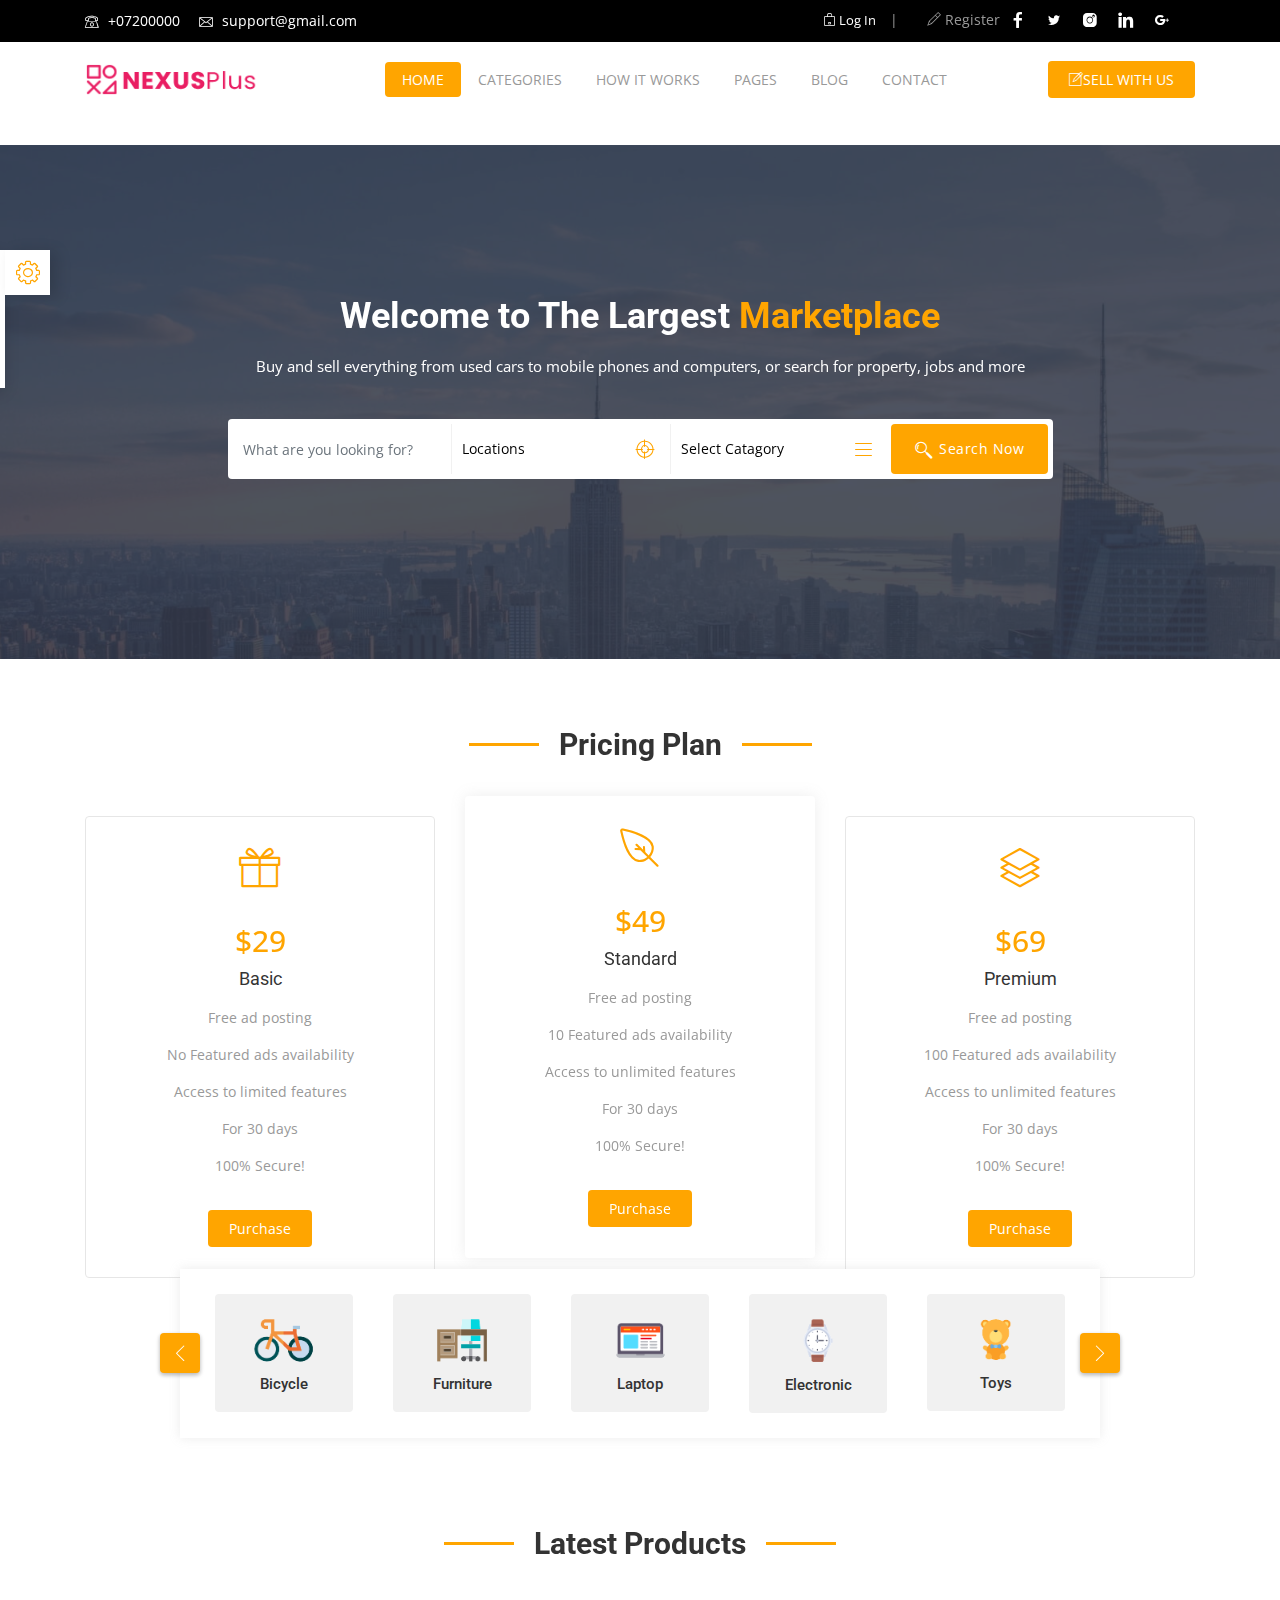
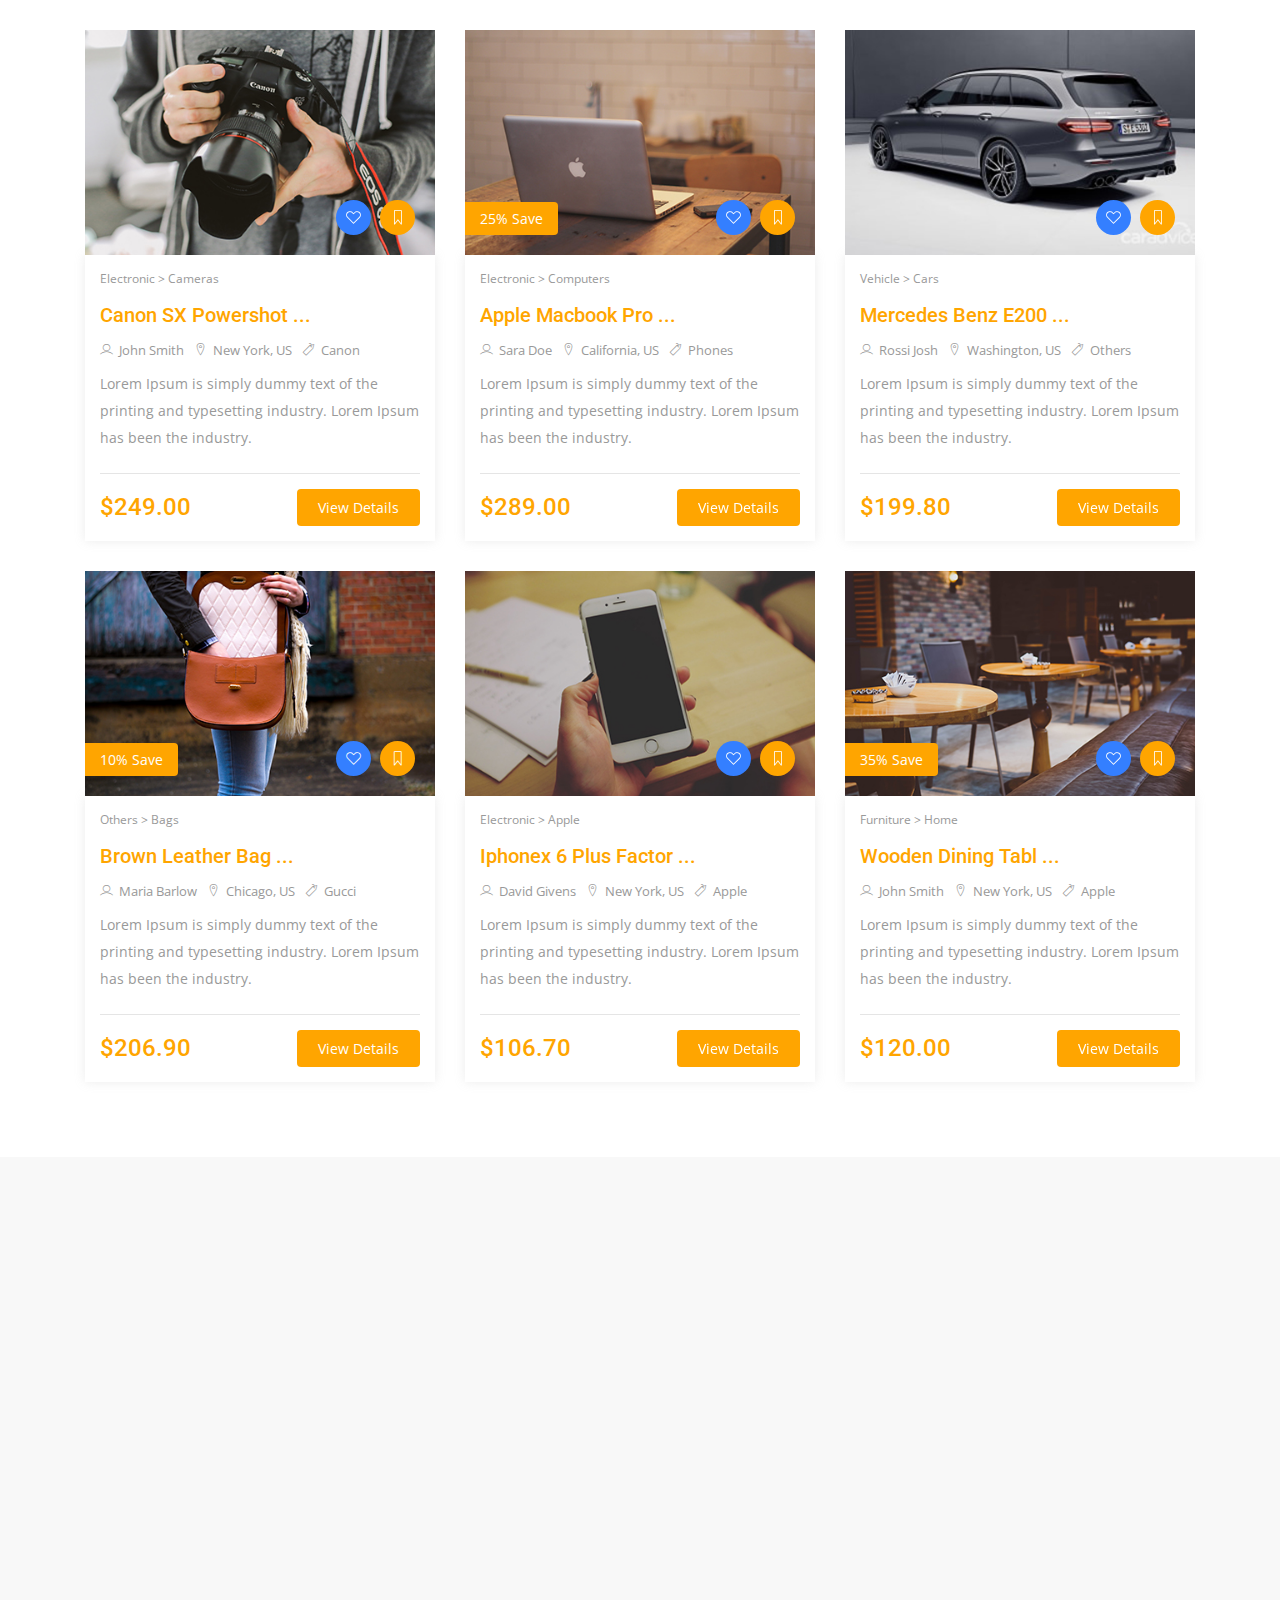
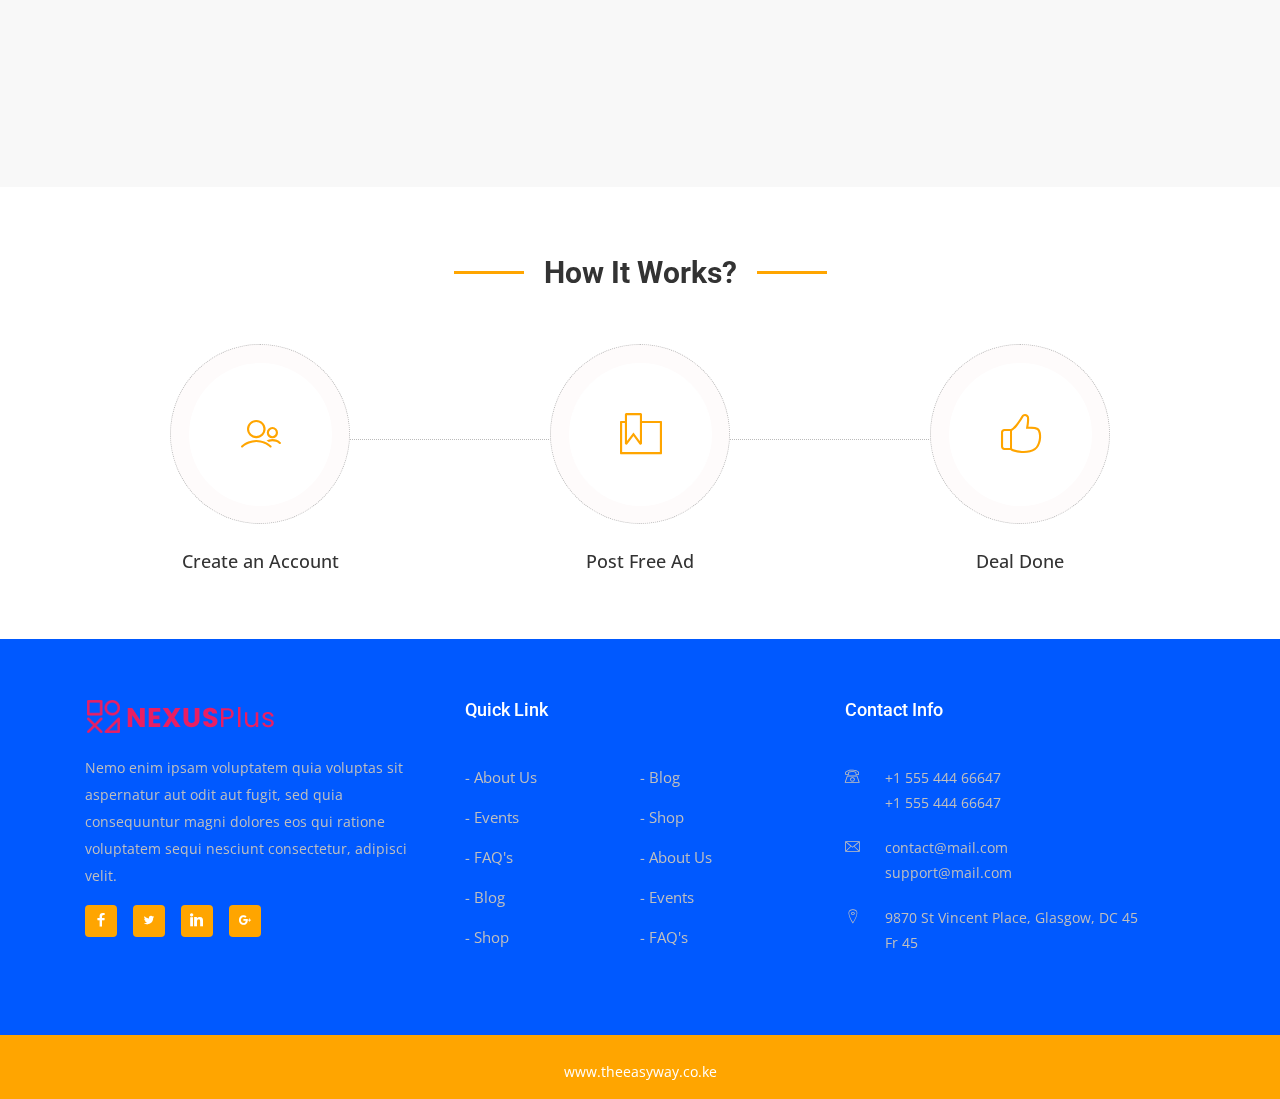
==== commit 1af30ab1: "updated templates" ====
--- a/index.html
+++ b/index.html
@@ -46,16 +46,58 @@
 <a class="instagram" href="#"><i class="lni-instagram-filled"></i></a>
 <a class="linkedin" href="#"><i class="lni-linkedin-fill"></i></a>
 <a class="google" href="#"><i class="lni-google-plus"></i></a>
+<div class="text-center">
+	<!-- Button HTML (to Trigger Modal) -->
+	<a href="#myModal" class="trigger-btn" data-toggle="modal">Click to Open Login Modal</a>
+</div>
+
+<!-- Modal HTML -->
+<div id="myModal" class="modal fade">
+	<div class="modal-dialog modal-login">
+		<div class="modal-content">
+			<form class="login-form">
+				<div class="modal-header">				
+					<h4 class="modal-title">Login</h4>
+					<button type="button" class="close" data-dismiss="modal" aria-hidden="true">&times;</button>
+				</div>
+				<div class="modal-body">				
+					<div class="form-group">
+                        <div class="input-icon">
+                        <i class="lni-user"></i>
+                        <input type="text" id="Name" class="form-control" name="email" placeholder="Username">
+                        </div>
+                        </div>
+					<div class="form-group">
+						<div class="clearfix">
+							<label>Password</label>
+							<a href="#" class="pull-right text-muted"><small>Forgot?</small></a>
+						</div>
+						
+						<input type="password" class="form-control" required="required">
+					</div>
+				</div>
+				<div class="modal-footer">
+					<label class="checkbox-inline pull-left"><input type="checkbox"> Remember me</label>
+					<input type="submit" class="btn btn-primary pull-right" value="Login">
+				</div>
+			</form>
+		</div>
+	</div>
+</div>  
+
 </div>
 <div class="header-top-right float-right">
-<a href="login.html" class="header-top-button"><i class="lni-lock"></i> Log In</a> |
-<a href="register.html" class="header-top-button"><i class="lni-pencil"></i> Register</a>
-</div>
-</div>
-</div>
-</div>
-</div>
-
+<a href="#myModal" data-toggle="modal" class="header-top-button"><i class="lni-lock"></i> Log In</a> |
+<a href="" class="header-top-button" data-toggle="modal" data-target="#modalRegisterForm"></a> <i class="lni-pencil"></i> Register</a>
+</div>
+</div>
+</div>
+</div>
+</div>
+<div class="text-center">
+  <a href="" class="btn btn-default btn-rounded mb-4" data-toggle="modal" data-target="#modalRegisterForm">Launch
+    Modal Register Form</a>
+  </div>
 
 <nav class="navbar navbar-expand-lg bg-white fixed-top scrolling-navbar">
 <div class="container">
@@ -87,7 +129,7 @@
 </li>
  <li class="nav-item dropdown">
 <a class="nav-link dropdown-toggle" href="#" data-toggle="dropdown" aria-haspopup="true" aria-expanded="false">
-Listings
+How it Works
 </a>
 <div class="dropdown-menu">
 <a class="dropdown-item" href="adlistinggrid.html">Ad Grid</a>
@@ -148,7 +190,7 @@
 </li>
 <li>
 <a href="#">
-Listings
+How it Works
 </a>
 <ul class="dropdown">
 <li><a href="adlistinggrid.html">Ad Grid</a></li>
@@ -244,6 +286,78 @@
 </header>
 
 
+<section id="pricing-table" class="section-padding">
+    <div class="container">
+    <div class="row">
+    <div class="col-12">
+    <h2 class="section-title">Pricing Plan</h2>
+    </div>
+    <div class="col-lg-4 col-md-6 col-xs-12">
+    <div class="table">
+    <div class="icon">
+    <i class="lni-gift"></i>
+    </div>
+    <div class="pricing-header">
+    <p class="price-value">$29</p>
+    </div>
+    <div class="title">
+    <h3>Basic</h3>
+    </div>
+    <ul class="description">
+    <li>Free ad posting</li>
+    <li>No Featured ads availability</li>
+    <li>Access to limited features</li>
+    <li>For 30 days</li>
+    <li>100% Secure!</li>
+    </ul>
+    <button class="btn btn-common">Purchase</button>
+    </div>
+    </div>
+    <div class="col-lg-4 col-md-6 col-xs-12">
+    <div class="table" id="active-tb">
+    <div class="icon">
+    <i class="lni-leaf"></i>
+    </div>
+    <div class="pricing-header">
+    <p class="price-value">$49</p>
+    </div>
+    <div class="title">
+    <h3>Standard</h3>
+    </div>
+    <ul class="description">
+    <li>Free ad posting</li>
+    <li>10 Featured ads availability</li>
+    <li>Access to unlimited features</li>
+    <li>For 30 days</li>
+    <li>100% Secure!</li>
+    </ul>
+    <button class="btn btn-common">Purchase</button>
+    </div>
+    </div>
+    <div class="col-lg-4 col-md-6 col-xs-12">
+    <div class="table">
+    <div class="icon">
+    <i class="lni-layers"></i>
+    </div>
+    <div class="pricing-header">
+    <p class="price-value">$69</p>
+    </div>
+    <div class="title">
+    <h3>Premium</h3>
+    </div>
+    <ul class="description">
+    <li>Free ad posting</li>
+    <li>100 Featured ads availability</li>
+    <li>Access to unlimited features</li>
+    <li>For 30 days</li>
+    <li>100% Secure!</li>
+    </ul>
+    <button class="btn btn-common">Purchase</button>
+    </div>
+    </div>
+    </div>
+    </div>
+    </section>
 <section id="categories">
 <div class="container">
 <div class="row justify-content-center">
@@ -880,78 +994,6 @@
 
 
 
-<section id="pricing-table" class="section-padding">
-<div class="container">
-<div class="row">
-<div class="col-12">
-<h2 class="section-title">Pricing Plan</h2>
-</div>
-<div class="col-lg-4 col-md-6 col-xs-12">
-<div class="table">
-<div class="icon">
-<i class="lni-gift"></i>
-</div>
-<div class="pricing-header">
-<p class="price-value">$29</p>
-</div>
-<div class="title">
-<h3>Basic</h3>
-</div>
-<ul class="description">
-<li>Free ad posting</li>
-<li>No Featured ads availability</li>
-<li>Access to limited features</li>
-<li>For 30 days</li>
-<li>100% Secure!</li>
-</ul>
-<button class="btn btn-common">Purchase</button>
-</div>
-</div>
-<div class="col-lg-4 col-md-6 col-xs-12">
-<div class="table" id="active-tb">
-<div class="icon">
-<i class="lni-leaf"></i>
-</div>
-<div class="pricing-header">
-<p class="price-value">$49</p>
-</div>
-<div class="title">
-<h3>Standard</h3>
-</div>
-<ul class="description">
-<li>Free ad posting</li>
-<li>10 Featured ads availability</li>
-<li>Access to unlimited features</li>
-<li>For 30 days</li>
-<li>100% Secure!</li>
-</ul>
-<button class="btn btn-common">Purchase</button>
-</div>
-</div>
-<div class="col-lg-4 col-md-6 col-xs-12">
-<div class="table">
-<div class="icon">
-<i class="lni-layers"></i>
-</div>
-<div class="pricing-header">
-<p class="price-value">$69</p>
-</div>
-<div class="title">
-<h3>Premium</h3>
-</div>
-<ul class="description">
-<li>Free ad posting</li>
-<li>100 Featured ads availability</li>
-<li>Access to unlimited features</li>
-<li>For 30 days</li>
-<li>100% Secure!</li>
-</ul>
-<button class="btn btn-common">Purchase</button>
-</div>
-</div>
-</div>
-</div>
-</section>
 
 
 <!-- <section class="testimonial section-padding">
@@ -1128,31 +1170,6 @@
 </section> -->
 
 
-<section class="subscribes section-padding">
-<div class="container">
-<div class="row">
-<div class="col-lg-6 col-md-6 col-sm-6 col-xs-12">
-<div class="subscribes-inner">
-<div class="icon">
-<i class="lni-pointer"></i>
-</div>
-<div class="sub-text">
-<h3>Subscribe to Newsletter</h3>
-<p>and receive new ads in inbox</p>
-</div>
-</div>
-</div>
-<div class="col-lg-6 col-md-6 col-sm-6 col-xs-12">
-<form>
-<div class="subscribe">
-<input class="form-control" name="EMAIL" placeholder="Enter your Email" required="" type="email">
-<button class="btn btn-common" type="submit">Subscribe</button>
-</div>
-</form>
-</div>
-</div>
-</div>
-</section>
 
 
 <footer>
--- a/assets/css/color-switcher.css
+++ b/assets/css/color-switcher.css
@@ -1 +1 @@
-#color-style-switcher div h3{color:#2d2d2d;font-size:17px;margin:8px 3px 12px}#color-style-switcher{background:#fff;box-shadow:0 4px 14px rgba(0,0,0,.14);left:-145px;position:fixed;top:250px;width:150px;z-index:9999}#color-style-switcher div{padding:5px 10px}#color-style-switcher .bottom{padding:0}#color-style-switcher .bottom a.settings{background-color:#fff;box-shadow:7px 2px 14px 0 rgba(0,0,0,.14);display:block;height:45px;position:absolute;right:-45px;top:0;width:45px;text-align:center}#color-style-switcher .bottom a i{font-size:24px;line-height:45px}#color-style-switcher select{background:none repeat scroll 0 0 #f6f6f6;border:1px solid #fff;line-height:1;margin-bottom:10px;padding:5px 10px;width:150px}ul.colors{list-style:none outside none;margin:0 0 10px;overflow:hidden;padding:0}ul.colors li{float:left;margin:2px}ul.colors li a{cursor:pointer;display:block;height:35px;width:35px;border-radius:0;-webkit-border-radius:0}ul.colors li a.active{position:relative}ul.colors li a.active:after{color:#fff;content:"\e938";font-family:lineicons;font-size:10px;right:12px;position:absolute;top:6px}ul.colors li a.color1.active:after,ul.colors li a.color8.active:after{color:#fff}@media only screen and (max-width:500px){#color-style-switcher{display:none}}ul.colors .color1{background:#e91e63}ul.colors .color2{background:#00e676}ul.colors .color3{background:#00bcd4}ul.colors .color4{background:#ab47bc}ul.colors .color5{background:#03a9f4}ul.colors .color6{background:#fbc02d}.settings .lni-cog{transform:rotate(30deg);-webkit-transition:.2s;-moz-transition:.2s;-ms-transition:.2s;-o-transition:.2s;transition:.2s;animation:gear 2s infinite}@keyframes gear{0%{transform:rotate(0deg)}100%{transform:rotate(360deg)}}+#color-style-switcher div h3{color:#2d2d2d;font-size:17px;margin:8px 3px 12px}#color-style-switcher{background:#fff;box-shadow:0 4px 14px rgba(0,0,0,.14);left:-145px;position:fixed;top:250px;width:150px;z-index:9999}#color-style-switcher div{padding:5px 10px}#color-style-switcher .bottom{padding:0}#color-style-switcher .bottom a.settings{background-color:#fff;box-shadow:7px 2px 14px 0 rgba(0,0,0,.14);display:block;height:45px;position:absolute;right:-45px;top:0;width:45px;text-align:center}#color-style-switcher .bottom a i{font-size:24px;line-height:45px}#color-style-switcher select{background:none repeat scroll 0 0 #f6f6f6;border:1px solid #fff;line-height:1;margin-bottom:10px;padding:5px 10px;width:150px}ul.colors{list-style:none outside none;margin:0 0 10px;overflow:hidden;padding:0}ul.colors li{float:left;margin:2px}ul.colors li a{cursor:pointer;display:block;height:35px;width:35px;border-radius:0;-webkit-border-radius:0}ul.colors li a.active{position:relative}ul.colors li a.active:after{color:#fff;content:"\e938";font-family:lineicons;font-size:10px;right:12px;position:absolute;top:6px}ul.colors li a.color1.active:after,ul.colors li a.color8.active:after{color:#fff}@media only screen and (max-width:500px){#color-style-switcher{display:none}}ul.colors .color1{background:#FFA500}ul.colors .color2{background:#00e676}ul.colors .color3{background:#00bcd4}ul.colors .color4{background:#ab47bc}ul.colors .color5{background:#03a9f4}ul.colors .color6{background:#fbc02d}.settings .lni-cog{transform:rotate(30deg);-webkit-transition:.2s;-moz-transition:.2s;-ms-transition:.2s;-o-transition:.2s;transition:.2s;animation:gear 2s infinite}@keyframes gear{0%{transform:rotate(0deg)}100%{transform:rotate(360deg)}}--- a/assets/css/main.css
+++ b/assets/css/main.css
@@ -1 +1,58 @@
-@import "https://fonts.googleapis.com/css?family=Open+Sans|Roboto:500,700";html{overflow-x:hidden}body{background:#fff;font-size:14px;font-weight:400;font-family:open sans,sans-serif;-webkit-box-sizing:border-box;-moz-box-sizing:border-box;box-sizing:border-box;-webkit-font-smoothing:subpixel-antialiased;color:#999;line-height:25px;-webkit-backface-visibility:hidden;backface-visibility:hidden;overflow-x:hidden}h1,h2,h3,h4{font-size:36px;color:#333;font-weight:700;font-family:roboto,sans-serif}a{-webkit-transition:all .2s linear;-moz-transition:all .2s linear;-o-transition:all .2s linear;transition:all .2s linear}a:hover{text-decoration:none}a a:focus{outline:none}p{font-weight:400;font-family:open sans,sans-serif;margin:0;font-size:14px}ul,ol{list-style:outside none none;margin:0;padding:0}ul li,ol li{list-style:none}.hero-heading{font-size:40px;font-weight:700;color:#fff;text-transform:capitalize;line-height:70px;letter-spacing:.1rem}.hero-sub-heading{font-size:20px;font-weight:400;color:#e6e6e6;line-height:45px}.section-titile-bg{display:inline;font-size:115px;font-weight:700;height:100%;left:-173px;opacity:.1;position:absolute;top:-14px;width:100%;text-align:center}.section-title-header p{text:center;font-weight:400;line-height:26px;padding-bottom:36px}.section-title{font-size:30px;color:#333;line-height:52px;font-weight:700;padding-bottom:15px;margin-bottom:30px;text-align:center;position:relative}.section-title:before{position:absolute;content:'';height:3px;width:70px;margin-left:-90px;bottom:40px;background-color:#e91e63}.section-title:after{position:absolute;content:'';height:3px;width:70px;margin-left:20px;bottom:40px;background-color:#e91e63}.section-subcontent{font-size:15px;text:center;font-weight:400;line-height:26px;padding-bottom:36px}.section-sub{text-transform:uppercase;font-size:24px;line-height:52px;padding-bottom:15px;margin-bottom:30px;position:relative}.section-sub:before{position:absolute;content:'';height:1px;width:45px;left:50%;bottom:10px;-webkit-transform:translateX(-50%);transform:translateX(-50%);background-color:#e91e63}.subtitle{font-size:15px;margin-top:20px;font-weight:500;margin-bottom:10px}.inner-title{font-size:24px;font-weight:700;text-tranform:capitalize}.page-tagline{font-size:24px;font-weight:400;color:#ddd}.page-title{font-size:62px;font-weight:700;color:#fff}.btn{font-size:14px;padding:7px 20px;cursor:pointer;font-weight:400;-webkit-transition:all .2s linear;-moz-transition:all .2s linear;-o-transition:all .2s linear;transition:all .2s linear;display:inline-block}.btn:focus,.btn:active{box-shadow:none;outline:none;color:#fff}.btn-common{background-color:#e91e63;position:relative;color:#fff;z-index:1;border-radius:4px;transition:all .2s ease-in-out;-moz-transition:all .2s ease-in-out;-webkit-transition:all .2s ease-in-out}.btn-common:hover{color:#fff;box-shadow:0 6px 22px rgba(0,0,0,.1)}.btn-border{color:#484848;background-color:transparent;border:2px solid #484848;border-radius:4px;padding:7px 20px}.btn-border:hover{color:#fff;background-color:rgba(255,255,255,.2)}.btn-lg{padding:14px 33px;text-transform:uppercase;font-size:16px}.btn-rm{padding:8px 0;text-transform:capitalize}.btn-rm i{vertical-align:middle}button:focus{outline:none!important}.icon-close,.icon-check{color:#e91e63}.bg-light{background:#f8f8f8}.bg-white{background:#fff}.mb-30{margin-bottom:30px}.mt-30{margin-top:30px}a.back-to-top{display:none;position:fixed;bottom:18px;right:15px;text-decoration:none}a.back-to-top i{display:block;font-size:22px;width:40px;height:40px;line-height:40px;color:#fff;background:#e91e63;border-radius:4px;text-align:center;transition:all .2s ease-in-out;-moz-transition:all .2s ease-in-out;-webkit-transition:all .2s ease-in-out;-o-transition:all .2s ease-in-out;box-shadow:0 0 4px rgba(0,0,0,.14),0 4px 8px rgba(0,0,0,.28)}a.back-to-top:hover,a.back-to-top:focus{text-decoration:none}.owl-carousel .item{margin:5px}.owl-carousel.item img{display:block;width:50%;height:auto}.owl-carousel .owl-controls .owl-page{display:inline-block}.owl-carousel .owl-controls .owl-page span{background:none repeat scroll 0 0 #fff;border-radius:2px;display:block;height:12px;margin:5px 7px;opacity:.5;width:12px}#preloader{position:fixed;top:0;left:0;right:0;bottom:0;background-color:#fff;z-index:9999999}.loader{top:50%;width:50px;height:50px;border-radius:100%;position:relative;margin:0 auto}#loader-1:before,#loader-1:after{content:"";position:absolute;top:-10px;left:-10px;width:100%;height:100%;border-radius:100%;border:7px solid transparent;border-top-color:#e91e63}#loader-1:before{z-index:100;animation:spin 2s infinite}#loader-1:after{border:7px solid #fafafa}@keyframes spin{0%{-webkit-transform:rotate(0deg);-ms-transform:rotate(0deg);-o-transform:rotate(0deg);transform:rotate(0deg)}100%{-webkit-transform:rotate(360deg);-ms-transform:rotate(360deg);-o-transform:rotate(360deg);transform:rotate(360deg)}}.section-padding{padding:60px 0}.page-header{padding:115px 0 25px;position:relative}.page-header:before{content:'';position:absolute;top:0;left:0;width:100%;height:100%;background:rgba(54,59,77,.88)}.page-header .breadcrumb-wrapper .product-title{font-size:30px;line-height:38px;font-weight:700;letter-spacing:1px;color:#fff}.page-header .breadcrumb-wrapper .breadcrumb{font-size:14px;color:#e91e63;border-radius:0;background:0 0;padding:5px 0;z-index:1}.page-header .breadcrumb-wrapper .breadcrumb li{display:inline-block}.page-header .breadcrumb-wrapper .breadcrumb li a{color:#fff;padding-right:5px}#color-style-switcher .bottom a.settings{color:#e91e63}@-webkit-keyframes fadeIn{from{opacity:0}to{opacity:1}}@keyframes fadeIn{from{opacity:0}to{opacity:1}}.fadeIn{-webkit-animation-name:fadeIn;animation-name:fadeIn}.top-bar{background:#000}.top-bar .list-inline li{display:inline-block;line-height:42px;color:#fff;margin-right:15px;font-size:14px}.top-bar .list-inline li a{display:block;margin-right:15px;color:#fff;line-height:32px}.top-bar .list-inline li i{font-size:14px;color:#fff;padding-right:5px;vertical-align:middle}.roof-social a{color:#fff;float:left;font-size:16px;text-align:center;line-height:42px;transition:all .4s ease 0s;transition:all .2s ease-in-out;-moz-transition:all .2s ease-in-out;-webkit-transition:all .2s ease-in-out;-o-transition:all .2s ease-in-out}.roof-social a i{min-width:36px;display:inline-block}.roof-social a:hover{color:#e91e63}.roof-social .facebook:hover{color:#3b5999}.roof-social .twitter:hover{color:#4a9cec}.roof-social .instagram:hover{color:#d6274d}.roof-social .linkedin:hover{color:#1260a2}.roof-social .google:hover{color:#ce332a}.header-top-right{padding:7px 0}.header-top-right .header-top-button{color:#fff;background:0 0;padding:3px 10px;border-radius:4px;font-size:13px;line-height:22px;margin-left:5px;-webkit-transition:all .3s ease-out 0s;-moz-transition:all .3s ease-out 0s;-ms-transition:all .3s ease-out 0s;-o-transition:all .3s ease-out 0s;transition:all .3s ease-out 0s}.header-top-right .header-top-button:hover{color:#e91e63}.sticky.is-sticky{position:fixed;left:0;right:0;top:0;z-index:1000;width:100%;box-shadow:0 0 5px rgba(0,0,0,.1)}.menu-bg{background:#fff;box-shadow:0 3px 6px 3px rgba(0,0,0,.06)}.menu-bg .navbar-nav .nav-link{color:#333!important}.bg-black{background:#111011}.navbar-brand{position:relative;padding:0}.navbar-brand img{width:200px}.fixed-top{top:42px}.top-nav-collapse{background:#fff;z-index:999999;top:0!important;min-height:58px;box-shadow:0 3px 6px 3px rgba(0,0,0,.06);-webkit-animation-duration:1s;animation-duration:1s;-webkit-animation-fill-mode:both;animation-fill-mode:both;-webkit-animation-name:fadeInDown;animation-name:fadeInDown;background:#fff!important}.top-nav-collapse .navbar-brand{top:0}.top-nav-collapse .navbar-nav .nav-link{color:#999!important}.top-nav-collapse .navbar-nav .nav-link:hover{color:#e91e63!important}.top-nav-collapse .navbar-nav li.active a.nav-link{color:#fff!important}.indigo{background:0 0}.navbar-expand-lg .navbar-nav .nav-link{font-size:14px;color:#999;padding:0 17px;margin-top:20px;margin-bottom:20px;border-radius:4px;text-transform:uppercase;line-height:35px;background:0 0;font-weight:400;-webkit-transition:all .3s ease-in-out;-moz-transition:all .3s ease-in-out;transition:all .3s ease-in-out}.navbar-expand-lg .navbar-nav li a:hover,.navbar-expand-lg .navbar-nav li .active>a,.navbar-expand-lg .navbar-nav li a:focus{color:#e91e63;outline:none}.navbar{padding:0}.navbar li.active a.nav-link{color:#fff;background:#e91e63}.dropdown-toggle::after{display:none}.dropdown-menu{margin:0;padding:0;display:none;position:absolute;z-index:99;min-width:190px;border:none;background-color:#fff;white-space:nowrap;border-radius:0;-webkit-box-shadow:0 2px 15px rgba(0,0,0,.1);-moz-box-shadow:0 2px 15px rgba(0,0,0,.1);box-shadow:0 2px 15px rgba(0,0,0,.1);animation:fadeIn .4s;-webkit-animation:fadeIn .4s;-moz-animation:fadeIn .4s;-o-animation:fadeIn .4s;-ms-animation:fadeIn .4s}.dropdown:hover .dropdown-menu{display:block;position:absolute;text-align:left;top:100%;animation:fadeIn .4s;-webkit-animation:fadeIn .4s;-moz-animation:fadeIn .4s;-o-animation:fadeIn .4s;-ms-animation:fadeIn .4s;background:#fff}.dropdown .dropdown-menu .dropdown-item{width:100%;padding:10px 12px;border-radius:0;font-size:14px;color:#999;text-decoration:none;border-bottom:1px solid #eee;display:inline-block;float:left;letter-spacing:.5px;clear:both;position:relative;outline:0;transition:all .3s ease-in-out;-webkit-transition:all .3s ease-in-out;-moz-transition:all .3s ease-in-out;-o-transition:all .3s ease-in-out;-ms-transition:all .3s ease-in-out}.dropdown .dropdown-menu .dropdown-item:last-child{border-bottom:none}.dropdown .dropdown-item:focus,.dropdown .dropdown-item:hover,.dropdown .dropdown-item.active{background:#e91e63;color:#fff!important}.dropdown-item.active,.dropdown-item:active{background:0 0}.fadeInUpMenu{-webkit-animation-name:fadeInUpMenu;animation-name:fadeInUpMenu}.slicknav_btn{border-color:#e91e63}.slicknav_menu .slicknav_icon-bar{background:#e91e63}@media(min-width:768px) and (max-width:991px){#nav-main li a.nav-link{padding-top:18px}}.navbar-toggler{display:none}.mobile-menu{display:none}.slicknav_menu{display:none}@media screen and (max-width:991px){.navbar-header{width:100%}.navbar-brand{position:absolute;padding:15px;top:0}.navbar-brand img{width:75%}.slicknav_menu{display:block}}@media screen and (max-width:768px){.navbar-header{width:100%}.navbar-brand{position:absolute;padding:15px;top:0}.navbar-brand img{width:75%}#mobile-menu{display:none}.slicknav_menu{display:block}.slicknav_nav .active a{background:#e91e63;color:#fff}.slicknav_nav .dropdown li a.active{background:#f5f5f5;color:#e91e63}}#hero-area{background:url(../img/hero-area.jpg) no-repeat;background-size:cover;color:#fff;overflow:hidden;position:relative}#hero-area .overlay{content:'';position:absolute;top:0;left:0;width:100%;height:100%;background:rgba(54,59,77,.88)}#hero-area .contents{padding:150px 0 240px}#hero-area .contents .head-title{color:#fff;font-size:36px;font-weight:700;margin-bottom:15px}#hero-area .contents span.year{color:#e91e63}#hero-area .contents p{font-size:15px;color:#fff;font-weight:400;line-height:26px}.search-bar{margin-top:40px}.search-bar .search-form{width:100%;float:left}.search-bar .search-inner{background:#fff;overflow:hidden;border-radius:4px}.search-bar .search-inner{margin:0;border:0;width:100%;float:left;position:relative}.search-bar .form-group:first-child{border:0}.search-bar .form-group{margin:5px;float:left;width:25.33%;padding:0 0 0 10px;background:#fff;border-radius:0;border-left:1px solid #f1f1f1}.search-bar .form-group .form-control{position:relative;z-index:1;border:0;height:50px;border-radius:4px;font-size:15px;line-height:30px;padding:15px 0 15px 0}.search-bar .form-group .form-control,.search-bar .form-group .select select{border:0;height:50px;border-radius:0;font-size:14px;line-height:30px;background:#fff}.search-bar .form-group .form-control,.search-bar .form-group .select select:focus{outline:none;box-shadow:none}.search-bar .select{color:#999;float:left;width:100%;position:relative;text-transform:uppercase}.search-bar .select:after{top:7px;right:15px;z-index:2;color:#999;display:none;content:'\e93a';position:absolute;text-align:center;font-size:inherit;line-height:40px;font-family:lineicons}.search-bar .select select{z-index:1;width:100%;position:relative;appearance:none;-moz-appearance:none;-webkit-appearance:none}.search-bar .select select option{color:#999}.search-bar .inputwithicon{position:relative}.search-bar .inputwithicon i{top:0;right:0;z-index:2;color:#e91e63;position:absolute;right:5px;font-size:20px;line-height:50px}.search-bar .btn-common{top:5px;right:5px;padding:0;z-index:2;width:157px;border-radius:4px;border:none;cursor:pointer;line-height:50px;text-align:center;position:absolute;letter-spacing:.5px;transition:all .4s ease-in-out;-moz-transition:all .4s ease-in-out;-webkit-transition:all .4s ease-in-out;-o-transition:all .4s ease-in-out}.search-bar .btn-common i{font-size:20px;vertical-align:middle}.search-button{background:#000;padding-bottom:40px}#hero-area-two{background:url(../img/hero-area.jpg) no-repeat;background-size:cover;color:#fff;overflow:hidden;position:relative}#hero-area-two .overlay{content:'';position:absolute;top:0;left:0;width:100%;height:100%;background:rgba(54,59,77,.88)}#hero-area-two .contents{padding:160px 0 170px}#hero-area-two .contents .head-title{color:#fff;font-size:40px;font-weight:500;line-height:52px;margin-bottom:20px}#hero-area-two .contents p{font-size:15px;color:#fff;font-weight:400;line-height:26px;margin:0 0 50px}.search-two{margin-bottom:30px}.search-two .search-inner{padding:5px;border-radius:3px;-webkit-border-radius:3px;-moz-border-radius:3px;-ms-border-radius:3px;-o-border-radius:3px;background:#fff}.search-two .search-inner>.row{margin:0}.search-two .search-inner>.row>div{padding:0}.search-two .search-inner .form-group{position:relative;margin-bottom:0}.search-two .search-inner .search-query input[type=text].form-control{border-right:1px solid #d7d7d7}.search-two .search-inner input[type=text].form-control{border:0;height:unset;padding:3px 20px;border-radius:0;margin:10px 0}.search-two .search-inner .search-location i{position:absolute;right:12px;top:9px;color:#999}.search-two .search-inner button{border-radius:3px;box-shadow:none;width:100%;height:100%;line-height:100%;font-size:16px}.search-two .search-inner .search-suggestion{display:none;text-align:inherit;position:absolute;left:-5px;top:calc(100% + 13px);background:#fff;width:100%;max-height:200px;overflow-y:scroll;z-index:999}.search-two .search-inner .search-suggestion .search-suggestion-items{text-align:left}.search-two .search-inner .search-suggestion .search-suggestion-items ul{margin:0;bottom:0}.search-two .search-inner .search-suggestion .search-suggestion-items ul li{display:block;margin:0 0 5px;padding:0 20px}.search-two .search-inner .search-suggestion .search-suggestion-items ul li a{color:#333;padding:5px 0;display:inline-block;border:0}.search-two .search-inner .search-suggestion .search-suggestion-items ul li a:hover{color:#e91e63}.search-two .search-inner .search-suggestion .search-suggestion-items ul li a i{color:#fff;width:40px;height:40px;border-radius:50%;line-height:40px;text-align:center;margin-right:10px;vertical-align:middle;background:#e91e63;display:inline-block;font-size:18px}.search-two .search-inner .form-group.search-query.query-focus .search-suggestion{display:block;animation:fadeIn .4s;-webkit-animation:fadeIn .4s;-moz-animation:fadeIn .4s;-o-animation:fadeIn .4s;-ms-animation:fadeIn .4s}.adverts-search-suggestion{text-align:center}.adverts-search-suggestion .search-suggestion-title{font-size:16px;margin:0 10px}.adverts-search-suggestion .adverts-search-suggestion-items{display:inline-block}.adverts-search-suggestion .adverts-search-suggestion-items ul{margin:0;padding:0}.adverts-search-suggestion .adverts-search-suggestion-items ul li{list-style:none;display:inline-block;margin:0 5px}.adverts-search-suggestion .adverts-search-suggestion-items ul li a{border:1px solid #999;border-radius:50px;padding:5px 10px;font-size:13px;color:rgba(255,255,255,.8);border-color:rgba(255,255,255,.8)}.adverts-search-suggestion .adverts-search-suggestion-items ul li a:hover,.adverts-search-suggestion .adverts-search-suggestion-items ul li a:focus{color:#fff;border-color:#fff}.contents-hero-two{padding:180px 0 120px}.contents-text .dsc{font-size:18px;color:#fff;font-weight:100;margin-bottom:20px}.contents-text .heading-title{color:#fff;font-size:28px;font-weight:500;margin-bottom:30px}.classiser-search-bar{margin:0}.classiser-search-bar .search-inner{border-radius:3px;margin:0;border:0;padding:20px;position:relative;background:gray}.classiser-search-bar .search-inner h4{color:#fff;margin-top:0;font-size:22px;margin-bottom:20px}.classiser-search-bar .form-group{width:100%;float:left;padding:0 0 0 52px;background:#fff;border-radius:50px;margin-bottom:20px}.classiser-search-bar .inputwithicon{position:relative}.classiser-search-bar .inputwithicon i{top:0;left:20px;z-index:2;position:absolute;font-size:20px;line-height:50px}.classiser-search-bar .btn-common{padding:0;z-index:2;border-radius:50px;border:none;cursor:pointer;line-height:50px;text-align:center;text-transform:uppercase;transition:all .4s ease-in-out;-moz-transition:all .4s ease-in-out;-webkit-transition:all .4s ease-in-out;-o-transition:all .4s ease-in-out}.classiser-search-bar .inputwithicon i{top:0;left:0;z-index:2;color:#00bcd4;position:absolute;left:20px;font-size:20px;line-height:50px}.classiser-search-bar .select{color:#999;float:left;width:100%;position:relative;text-transform:uppercase}.classiser-search-bar .select select{border:0;height:50px;border-radius:50px;font-size:15px;line-height:30px;padding:10px 15px 15px 0;background:#fff;z-index:1;width:100%;position:relative;appearance:none;-moz-appearance:none;-webkit-appearance:none}.classiser-search-bar .form-group .form-control,.classiser-search-bar .form-group .select select:focus{outline:none;box-shadow:none}.classiser-search-bar .select:after{top:7px;right:15px;z-index:2;color:#999;display:block;content:'\e93a';position:absolute;text-align:center;font-size:inherit;line-height:40px;font-family:lineicons}.classiser-search-bar .form-group .form-control,.classiser-search-bar .form-group select{border:0;height:50px;width:100%;border-radius:50px;font-size:15px;line-height:30px;padding:10px 15px 15px 5px;background:#fff}#main-slide .carousel-control{display:none;transition:all .3s ease-in-out}#main-slide .carousel-indicators{cursor:pointer}#main-slide:hover .carousel-control{display:block;transition:all .3s ease-in-out;-webkit-animation-duration:1s;animation-duration:1s;-webkit-animation-fill-mode:both;animation-fill-mode:both;-webkit-animation-name:fadeIn;animation-name:fadeIn}#main-slide .carousel-item img{position:relative;width:100%;max-height:670px}#main-slide .carousel-inner .carousel-item::after{bottom:0;content:"";left:0;position:absolute;right:0;top:0}#main-slide .carousel-item .carousel-caption{opacity:0;transition:opacity 100ms ease 0s;z-index:0}#main-slide .carousel-item .carousel-caption .heading-title{font-size:40px;line-height:48px;margin-bottom:20px;text-transform:uppercase;color:#fff}#main-slide .carousel-item .carousel-caption .sub-heading{font-size:14px;color:#fff}#main-slide .carousel-item.active .carousel-caption{opacity:1;transition:opacity 100ms ease 0s;z-index:1}#main-slide .carousel-caption{color:#fff;position:absolute;top:40%}#main-slide .carousel-control-next,#main-slide .carousel-control-prev{opacity:1;box-shadow:none}#main-slide .carousel-indicators li{width:30px;height:5px;margin-right:5px;margin-left:5px}#main-slide .carousel-control i{line-height:40px;font-size:18px;width:40px;border:1px solid #fff;height:40px;display:block;color:#fff;border-radius:0;-webkit-transition:all 500ms ease;transition:all 500ms ease}#main-slide .carousel-control i:hover{color:#fff;background:#e91e63;border-color:#e91e63}.carousel .carousel-item.active .animated2{animation:1s ease-in 200ms normal both 1 running lightSpeedIn}.carousel .carousel-item.active .animated3{animation:1s ease-in-out 500ms normal both 1 running bounceInLeft}.carousel .carousel-item.active .animated4{animation:1s ease-in 500ms normal both 1 running flipInX}.carousel .carousel-item.active .animated5{animation:1s ease-in-out 100ms normal both 1 running bounceInLeft}.carousel .carousel-item.active .animated6{animation:1s ease-in 500ms normal both 1 running bounceIn}.carousel .carousel-item.active .animated7{animation:1s ease-in 500ms normal both 1 running bounceIn}.carousel .carousel-item.active .animated8{animation:1s ease-in 800ms normal both 1 running bounceInDown}.carousel-fade .carousel-inner .carousel-item{max-height:700px;opacity:.8;transition-property:opacity}.carousel-fade .carousel-inner .active{opacity:1}.carousel-fade .carousel-inner .active.left,.carousel-fade .carousel-inner .active.right{left:0;opacity:0;z-index:1}.carousel-fade .carousel-inner .next.left,.carousel-fade .carousel-inner .prev.right{opacity:1}.carousel-fade .carousel-inner .carousel-item::after{background:rgba(0,0,0,.7) none repeat scroll 0 0;bottom:0;content:"";left:0;position:absolute;right:0;top:0}.carousel-fade .carousel-control{z-index:20}.slider-title{font-size:70px;font-weight:900}.featured-box{width:100%;background:#fff;margin-bottom:15px;margin-top:15px}.featured-box figure{margin:0;width:100%;float:left;position:relative}.featured-box figure .price-save{z-index:9;position:absolute;bottom:20px;left:0;display:inline-block;border-bottom-right-radius:4px;border-top-right-radius:4px;background-color:#e91e63;color:#fff;padding:4px 15px}.featured-box figure .icon{position:absolute;bottom:20px;right:15px}.featured-box figure .icon span{margin-right:5px}.featured-box figure .icon span i{z-index:2;color:#fff;font-size:15px;font-weight:500;text-align:center;background:#e91e63;padding:10px;display:inline-block;border-radius:50%;cursor:pointer}.featured-box figure .icon .bg-green i{background:#347fff}.featured-box .feature-content{display:inline-block;box-shadow:0 0 10px rgba(175,175,175,.23);padding:15px}.featured-box .feature-content .product{width:100%;float:left;font-size:12px;line-height:18px;list-style:none;margin:0 0 15px}.featured-box .feature-content .product a{color:#999}.featured-box .feature-content .product a:hover{color:#e91e63}.featured-box .feature-content h4{font-size:20px;font-weight:500;line-height:25px;margin-bottom:10px}.featured-box .feature-content h4 a{color:#e91e63}.featured-box .feature-content span{display:block;font-size:13px;color:#999}.featured-box .feature-content .meta-tag{display:inline-block;width:100%}.featured-box .feature-content .meta-tag span{float:left;margin-right:10px;color:#999}.featured-box .feature-content .meta-tag span i{margin-right:3px}.featured-box .feature-content .meta-tag span a{color:#999}.featured-box .feature-content .meta-tag span a:hover{color:#e91e63}.featured-box .feature-content .dsc{line-height:27px;margin-bottom:22px}.featured-box .feature-content .listing-bottom{padding:15px 0;border-top:1px solid #e5e5e5;width:100%}.featured-box .feature-content .listing-bottom .price{font-size:24px;font-weight:500;color:#e91e63;margin:0;line-height:36px}.featured-lis{background:#f8f8f8}.product-item{background:#fff}.product-item .carousel-thumb{display:block;position:relative;z-index:99;overflow:hidden;-webkit-transition:all .4s ease;-moz-transition:all .4s ease;-ms-transition:all .4s ease;-o-transition:all .4s ease;transition:all .4s ease}.product-item .carousel-thumb .overlay{position:absolute;background-color:rgba(0,0,0,.63);text-align:center;top:0;left:0;z-index:999;bottom:-1px;right:0;opacity:0;width:100%;height:236px;display:table;-webkit-transition:all .4s ease;-moz-transition:all .4s ease;-ms-transition:all .4s ease;-o-transition:all .4s ease;transition:all .4s ease}.product-item .carousel-thumb .overlay div{vertical-align:middle;display:table-cell}.product-item .carousel-thumb .btn-product a{font-size:16px;padding:2px 26px;border-radius:4px;right:20px;position:absolute;top:15px}.product-item .carousel-thumb .price{font-size:18px;position:absolute;bottom:20px;left:20px;z-index:9999;background:#fff;padding:3px 6px;border-radius:4px}.product-item .carousel-thumb:hover{border-color:#e91e63}.product-item .carousel-thumb:hover .overlay{opacity:1;visibility:visible}.product-item .carousel-thumb:hover i{opacity:1;visibility:visible}.product-item .product-content{padding:10px 20px;position:relative}.product-item .product-content a{color:#999;font-size:14px;font-weight:400;margin-right:5px}.product-item .product-content a i{margin-right:5px}.product-item .product-title{margin:0;overflow:hidden;font-size:18px;padding:10px 0;position:relative;white-space:nowrap}.product-item .product-title a{color:#484848;font-weight:500;font-size:18px}.product-item .product-title a:hover{color:#e91e63}.product-item span{font-size:12px;color:#999;margin-bottom:10px}.product-item .icon{position:absolute;top:20px;right:20px;display:block}.product-item .icon i{font-size:15px;text-align:center;border:1px solid #f1f1f1;color:#e91e63;width:35px;margin-left:10px;height:35px;cursor:pointer;line-height:35px;display:inline-block;border-radius:50%;-webkit-transition:all .4s ease;-moz-transition:all .4s ease;-ms-transition:all .4s ease;-o-transition:all .4s ease;transition:all .4s ease}.product-item .icon i:hover{color:#fff;border-color:#e91e63;background:#e91e63}.product-item .card-text{width:100%;display:inline-block;padding:10px 0;font-size:12px}.product-item .card-text .icon-wrap{margin-right:5px;color:#e91e63}.product-item .card-text .address{font-size:12px;color:#333}.product-item .card-text .address:hover{color:#e91e63}.bg-slod a{background:#9940ff;color:#fff!important}.bg-sale a{background:#e91e63;color:#fff!important}.owl-nav{position:relative;top:-215px;left:0}.owl-nav div.owl-prev{float:left;margin-left:-18px}.owl-nav div.owl-next{float:right!important;margin-right:-18px}.owl-nav div{width:40px;height:40px;display:block!important;background:#e91e63!important;text-align:center;display:inline-block;opacity:1!important;border-radius:4px!important;box-shadow:0 2px 4px 0 rgba(0,0,0,.18),0 2px 5px 0 rgba(0,0,0,.15);transition:all .4s ease-in-out;-moz-transition:all .4s ease-in-out;-webkit-transition:all .4s ease-in-out;-o-transition:all .4s ease-in-out}.owl-nav div i{color:#fff;font-size:16px;line-height:40px}.owl-nav div:hover{background:#f06292!important;box-shadow:0 5px 11px 0 rgba(0,0,0,.18),0 4px 15px 0 rgba(0,0,0,.15)}#featured{background-color:#fafafa}#featured .featured-box{margin-top:0}.futere-ad-widget{position:relative;overflow:hidden;color:#fff}.futere-ad-widget img{height:auto;max-width:100%;border:none;-webkit-border-radius:0;border-radius:0;-webkit-box-shadow:none;box-shadow:none}.futere-ad-widget .ctl-content-wrapper{background:0 0;position:absolute;z-index:2;width:100%;height:100%;left:0;top:0;padding:30px;background:-moz-linear-gradient(top,rgba(1,1,25,0.65) 0,rgba(1,1,25,0.3) 100%);background:-webkit-linear-gradient(top,rgba(1,1,25,0.65) 0,rgba(1,1,25,0.3) 100%);background:linear-gradient(to bottom,rgba(1,1,25,0.65) 0,rgba(1,1,25,0.3) 100%);box-shadow:0 0 #000}.futere-ad-widget .ctl-content-wrapper .icon{margin-bottom:20px}.futere-ad-widget .ctl-content-wrapper .icon i{font-size:40px}.futere-ad-widget .ctl-content-wrapper .ctl-content h3{font-size:26px;font-weight:600;line-height:normal}.futere-ad-widget .ctl-content-wrapper .ctl-content p{display:block;margin-bottom:30px}.futere-ad-widget .ctl-content-wrapper .ctl-button{position:absolute;bottom:30px}.categories-list-ad{margin-top:30px}.categories-list-ad .widget-title{font-size:20px}.categories-list-ad .categories-list{padding:10px 20px 20px;margin-top:30px;background-color:#fff;box-shadow:0 2px 18px 0 rgba(198,198,198,.3)}.categories-list-ad .categories-list li{clear:both;overflow:hidden;padding:8px 0;border-bottom:1px solid #eee}.categories-list-ad .categories-list li a{color:#2d2d2d}.categories-list-ad .categories-list li a i{margin-right:5px}.categories-list-ad .categories-list li a:hover{color:#e91e63}.categories-list-ad .categories-list li:last-child{border-bottom:none}.trending-cat{background:#fafafa}.contents-ctg{padding:110px 0 160px}.box{background:#fff;color:#666;float:left;margin:0 0 30px;padding:30px 0;text-align:center;width:100%;webkit-transition:all .5s ease-out;-moz-transition:all .5s ease-out;-ms-transition:all .5s ease-out;-o-transition:all .5s ease-out;transition:all .5s ease-out}.box .icon{margin:0 auto 20px}.box .icon img{height:60px;max-width:60px;-webkit-transform:scale(1);-moz-transform:scale(1);-ms-transform:scale(1);-o-transform:scale(1);transform:scale(1);webkit-transition:all .5s ease-out;-moz-transition:all .5s ease-out;-ms-transition:all .5s ease-out;-o-transition:all .5s ease-out;transition:all .5s ease-out}.box .icon i{font-size:40px;webkit-transition:all .5s ease-out;-moz-transition:all .5s ease-out;-ms-transition:all .5s ease-out;-o-transition:all .5s ease-out;transition:all .5s ease-out}.box h4{font-size:18px;font-weight:500;margin:0;color:#333;webkit-transition:all .5s ease-out;-moz-transition:all .5s ease-out;-ms-transition:all .5s ease-out;-o-transition:all .5s ease-out;transition:all .5s ease-out}.box strong{display:block;font-weight:400;font-size:14px;padding:0 0 10px;color:#999;webkit-transition:all .5s ease-out;-moz-transition:all .5s ease-out;-ms-transition:all .5s ease-out;-o-transition:all .5s ease-out;transition:all .5s ease-out}.box:hover{background:#e91e63;-webkit-box-shadow:0 16px 20px 0 rgba(216,216,216,.75);-moz-box-shadow:0 16px 20px 0 rgba(216,216,216,.75);box-shadow:0 16px 20px 0 rgba(216,216,216,.75)}.box:hover .icon img{-webkit-transform:scale(.9);-moz-transform:scale(.9);-ms-transform:scale(.9);-o-transform:scale(.9);transform:scale(.9)}.box-hover i,.box:hover h4,.box:hover strong{color:#fff}#categories{margin-top:-85px}#categories .categories-wrapper{background:#fff;padding:20px 30px;box-shadow:0 0 10px rgba(175,175,175,.23)}#categories .owl-theme .owl-nav{position:relative;top:-85px;left:0}#categories .owl-theme .owl-nav div.owl-prev{float:left;margin-left:-50px}#categories .owl-theme .owl-nav div.owl-next{float:right!important;margin-right:-50px}#categories .owl-theme .owl-nav div{width:40px;height:40px;display:block!important;background:#e91e63!important;text-align:center;display:inline-block;opacity:1!important;border-radius:4px!important;box-shadow:0 2px 4px 0 rgba(0,0,0,.18),0 2px 5px 0 rgba(0,0,0,.15);transition:all .4s ease-in-out;-moz-transition:all .4s ease-in-out;-webkit-transition:all .4s ease-in-out;-o-transition:all .4s ease-in-out}#categories .owl-theme .owl-nav div:hover{background:#f06292!important;box-shadow:0 5px 11px 0 rgba(0,0,0,.18),0 4px 15px 0 rgba(0,0,0,.15)}#categories .owl-theme .owl-nav div i{color:#fff;font-size:16px;line-height:40px}.category-icon-item{background:#f1f1f1;padding:20px;border-radius:4px;-webkit-transition:all .3s ease-out;-moz-transition:all .3s ease-out;-o-transition:all .3s ease-out;transition:all .3s ease-out}.category-icon-item .icon-box{text-align:center}.category-icon-item .icon-box .icon{margin-bottom:10px;-webkit-transform:scale(.8);-moz-transform:scale(.8);transform:scale(.8);-webkit-transition:all .3s ease-out;-moz-transition:all .3s ease-out;-o-transition:all .3s ease-out;transition:all .3s ease-out}.category-icon-item .icon-box .icon i{color:#fff;font-size:42px;line-height:normal;width:auto;height:auto}.category-icon-item .icon-box h4{font-size:15px;color:#333;line-height:15px;font-weight:500;margin-bottom:0;-webkit-transition:all .3s ease-out;-moz-transition:all .3s ease-out;-o-transition:all .3s ease-out;transition:all .3s ease-out}.category-icon-item:hover{background:0 0;box-shadow:0 0 10px rgba(175,175,175,.23)}.category-icon-item:hover h4{color:#e91e63}.category-icon-item:hover .icon{-webkit-transform:scale(.9);-moz-transform:scale(.9);transform:scale(.9)}.category-box{background-color:#fff;margin:30px 0;min-height:277px;box-shadow:0 2px 18px 0 rgba(198,198,198,.3);border-radius:0;position:relative;-webkit-transition:all .2s linear;-moz-transition:all .2s linear;-ms-transition:all .2s linear;-o-transition:all .2s linear;transition:all .2s linear}.category-box .icon{text-align:center;position:absolute;top:-25px;margin:0 auto;width:100%}.category-box .icon i{display:inline-block;font-size:22px;background:#e91e63;width:52px;height:52px;color:#fff;line-height:48px;box-shadow:3px 6px 6px rgba(0,0,0,.25)}.category-box .category-header{width:100%;display:inline-block;text-align:center;padding:40px 15px 20px;border-bottom:1px solid #eee;-webkit-transition:all .2s linear;-moz-transition:all .2s linear;-ms-transition:all .2s linear;-o-transition:all .2s linear;transition:all .2s linear}.category-box .category-header h4{font-size:14px;font-weight:500;margin-top:5px;margin-bottom:0;color:#333}.category-box .category-header h4:hover{color:#e91e63}.category-box .category-content{margin:0;padding:15px}.category-box .category-content li{list-style:none;margin-bottom:2px;font-weight:400;font-size:13px}.category-box .category-content li a{display:flex;align-items:center;color:#888}.category-box .category-content li a:hover{color:#e91e63}.category-box .category-content li a span:first-child{flex-grow:1}.category-box .category-counter{margin-right:15px}.category-counter{font-size:12px;color:#888;float:right}#list-view .featured-box{display:inline-block}#list-view .featured-box figure{float:left;width:49%}#list-view .featured-box .feature-content{float:left;text-align:left;padding:15px;width:50.667%}#list-view .featured-box .feature-content .dsc{margin-bottom:20px}#list-view .featured-box .feature-content .listing-bottom{padding:14px 0 0}#list-view .list-box figure{float:left;width:38%}#list-view .list-box figure img{height:218px;width:100%}#list-view .list-box .feature-content{float:left;text-align:left;padding:0;width:58%;margin-left:20px}.product-filter{margin-bottom:10px;box-shadow:0 0 10px rgba(175,175,175,.23);display:inline-block;width:100%;padding:10px 15px;line-height:20px}.product-filter .nav-tabs{float:right;margin-right:10px;border:none}.product-filter .nav-tabs .nav-link{font-size:22px;border:none;padding:2px 10px;border-radius:4px;color:#999;background:0 0}.product-filter .nav-tabs .nav-item.show .nav-link,.product-filter .nav-tabs .nav-link.active{border:none;color:#fff;color:#e91e63}.product-filter .short-name{display:inline-block;color:#999}.product-filter .short-name span{float:left;margin-right:5px}.product-filter .short-name .name-ordering{float:left}.product-filter .Show-item{float:right;line-height:26px}.product-filter .Show-item span{color:#999;display:inline-block;margin-right:5px}.product-filter .Show-item .woocommerce-ordering{float:right}.product-filter .Show-item .woocommerce-ordering label{margin:0}.product-filter .button,.product-filter select{font-size:14px;font-weight:400;color:#333}.categories-icon .icon-box{text-align:center;padding:15px;margin-bottom:30px;background:#fff;border-radius:4px;-webkit-transition:all .3s ease-out;-moz-transition:all .3s ease-out;-o-transition:all .3s ease-out;transition:all .3s ease-out}.categories-icon .icon-box .icon{margin-bottom:15px}.categories-icon .icon-box .icon i{width:80px;height:60px;line-height:60px;display:inline-block;color:#999;font-size:48px;-webkit-transition:all .3s ease-out;-moz-transition:all .3s ease-out;-o-transition:all .3s ease-out;transition:all .3s ease-out}.categories-icon .icon-box h4{font-size:16px;color:#484848;font-weight:500;-webkit-transition:all .3s ease-out;-moz-transition:all .3s ease-out;-o-transition:all .3s ease-out;transition:all .3s ease-out}.categories-icon .col-xs-12{width:50%}.categories-icon .icon-box:hover{background:#e91e63;box-shadow:0 16px 20px 0 rgba(216,216,216,.75)}.categories-icon .icon-box:hover .icon i{font-size:42px;color:#fff}.categories-icon .icon-box:hover h4{color:#fff}.ad-categories-inner{position:relative;overflow:hidden;margin-bottom:30px;-webkit-transition:background .3s,border .3s,-webkit-border-radius .3s,-webkit-box-shadow .3s;transition:background .3s,border .3s,-webkit-border-radius .3s,-webkit-box-shadow .3s;-o-transition:background .3s,border .3s,border-radius .3s,box-shadow .3s;transition:background .3s,border .3s,border-radius .3s,box-shadow .3s;transition:background .3s,border .3s,border-radius .3s,box-shadow .3s,-webkit-border-radius .3s,-webkit-box-shadow .3s}.ad-categories-inner:before{content:'';left:0;top:0;width:100%;height:50%;background-image:-webkit-linear-gradient(top,#323031 0%,transparent 100%);background-image:-o-linear-gradient(top,#323031 0%,transparent 100%);background-image:linear-gradient(to bottom,#323031 0%,transparent 100%);background-repeat:repeat-x;filter:progid:DXImageTransform.Microsoft.gradient(startColorstr='#FF323031',endColorstr='#00000000',GradientType=0);position:absolute;-webkit-transition:all .2s ease-in-out 0s;-o-transition:all .2s ease-in-out 0s;transition:all .2s ease-in-out 0s;opacity:1;filter:alpha(opacity=100)}.ad-categories-inner:after{content:'';width:100%;height:100%;position:absolute;background:#323031;-webkit-transition:all .2s ease-in-out 0s;-o-transition:all .2s ease-in-out 0s;transition:all .2s ease-in-out 0s;top:0;left:0;opacity:0;filter:alpha(opacity=0)}.ad-categories-inner .ad-content-inner{position:absolute;top:30px;left:40px;z-index:2}.ad-categories-inner .ad-content-inner .info-title{font-size:20px;margin:0 0 5px;color:#fff;font-weight:500}.ad-categories-inner .ad-content-inner .ad-number{color:#fff;font-size:14px}.ad-categories-inner .icon{position:absolute;background:#e91e63;bottom:30px;right:30px;z-index:2;color:#fff;width:52px;height:52px;text-align:center;border-radius:50%;line-height:52px;font-size:22px}.ad-categories-inner:active:after,.ad-categories-inner:hover:after{opacity:.6;filter:alpha(opacity=60)}.page-sidebar .widget{box-shadow:0 0 10px rgba(175,175,175,.23);margin-bottom:30px}.page-sidebar .widget .widget-title{padding:17px 25px;margin-top:0;margin-bottom:0;font-size:20px;font-weight:500;border-bottom:1px solid #f1f1f1}.page-sidebar .categories-list{padding:20px}.page-sidebar .categories-list li{padding:7px 0}.page-sidebar .categories-list li a{text-decoration:none;color:#888;width:100%;display:inline-block;transition:all .2s ease-in-out;-moz-transition:all .2s ease-in-out;-webkit-transition:all .2s ease-in-out;-o-transition:all .2s ease-in-out}.page-sidebar .categories-list li a:hover{color:#e91e63}.page-sidebar .categories-list li a i{margin-right:5px}.page-sidebar .categories-list li .category-counter{font-size:12px}.page-sidebar .add-box{padding:20px}.widget_search{margin-bottom:30px}.services-item{padding:30px 5px 40px 40px;background:#fff;margin-bottom:30px;box-shadow:0 0 10px rgba(175,175,175,.23);position:relative;margin-left:15px;transition:all .3s ease-in-out 0s;-moz-transition:all .3s ease-in-out 0s;-webkit-transition:all .3s ease-in-out 0s;-o-transition:all .3s ease-in-out 0s}.services-item .icon{position:absolute;top:35%;left:-25px}.services-item .icon i{width:50px;height:50px;background:#fff;text-align:center;display:inline-block;line-height:50px;font-size:24px;border-radius:4px;color:#e91e63;box-shadow:0 0 10px rgba(175,175,175,.23);transition:all .3s ease-in-out 0s;-moz-transition:all .3s ease-in-out 0s;-webkit-transition:all .3s ease-in-out 0s;-o-transition:all .3s ease-in-out 0s}.services-item .services-content h3{margin-bottom:5px;line-height:35px;font-weight:500}.services-item .services-content h3 a{font-size:18px;color:#e91e63}.services-item:hover .icon i{background:#e91e63;color:#fff}.works-item{text-align:center;position:relative}.works-item .icon-box{width:180px;height:180px;padding:18px;background:#fefbfb;border-radius:50%;margin:0 auto;margin-bottom:20px;border:1px dotted #bbb}.works-item .icon-box i{width:143px;height:143px;border-radius:50%;display:inline-block;line-height:143px;background:#fff;font-size:42px;color:#e91e63}.works-item p{font-size:18px;font-weight:500;color:#333;line-height:35px}.works-line{border-top:1px dotted #bbb;width:76%;margin-top:-140px}.ads-details-wrapper .product-img{position:relative}.ads-details-wrapper .price{position:absolute;top:30px;left:5px;background:#e91e63;padding:10px 25px;font-size:20px;color:#fff;font-weight:500}.ads-details-wrapper .owl-dots{text-align:center;margin-top:10px}.ads-details-wrapper .owl-dots .owl-dot{display:inline-block}.ads-details-wrapper .owl-dots span{display:block;width:12px;height:12px;margin:2px 4px;filter:alpha(opacity=50);opacity:1;border-radius:30px;background:#ddd;border:2px solid #fff;box-shadow:0 0 3px rgba(66,68,67,.55);transition:all .4s ease-in-out;-moz-transition:all .4s ease-in-out;-webkit-transition:all .4s ease-in-out;-o-transition:all .4s ease-in-out}.ads-details-wrapper .owl-dots span:hover{background:#e91e63}.ads-details-wrapper .owl-dots .active span{background:#e91e63!important}.details-box{margin-top:50px;padding:30px;box-shadow:0 0 10px rgba(175,175,175,.23)}.details-box .ads-details-info{margin-bottom:30px}.details-box .ads-details-info h2{font-size:24px;font-weight:500;line-height:36px}.details-box .ads-details-info .details-meta span{display:inline-block;margin:11px 0 16px}.details-box .ads-details-info .details-meta span a{color:#999;margin-right:10px}.details-box .ads-details-info .details-meta span a:hover{color:#e91e63}.details-box .ads-details-info .details-meta span a i{margin-right:5px}.details-box .ads-details-info .title-small{font-size:18px;font-weight:500}.details-box .ads-details-info .list-specification{width:100%;display:inline-block}.details-box .ads-details-info .list-specification li{font-size:13px;width:48%;box-sizing:border-box;float:left;padding:2px;position:relative;margin-bottom:7px;margin-right:5px}.details-box .ads-details-info .list-specification li i{margin-right:5px;color:#e91e63}.details-box .tag-bottom{display:inline-block;width:100%;padding-top:30px;border-top:1px solid #f1f1f1}.details-box .advertisement li{display:inline-block;margin-right:10px;line-height:36px}.details-box .advertisement li p{color:#333}.details-box .advertisement li i{margin-right:5px;color:#333}.details-box .advertisement li a{color:#999}.details-box .share span{float:left;margin-right:12px;line-height:30px;font-size:16px;color:#333;font-weight:500}.details-box .social-link a{display:inline-block;color:#fff;margin-right:5px;border-radius:4px;background:#fafafa;width:32px;height:32px;line-height:32px;text-align:center}.details-box .social-link .twitter{background:#55acee}.details-box .social-link .facebook{background:#3b5998}.details-box .social-link .google{background:#dd4b39}.details-box .social-link .linkedin{background:#007bb5}.details-sidebar{margin-bottom:60px}.details-sidebar .agent-inner{background-color:#fff;color:#999;border-radius:4px;padding:32px;transition:.25s}.details-sidebar .agent-inner .agent-title{position:relative;display:inline-block;margin-bottom:30px;width:100%}.details-sidebar .agent-inner .agent-title .agent-photo{float:left;display:block}.details-sidebar .agent-inner .agent-title .agent-photo img{border-radius:50%;border:2px solid #e91e63;max-width:72px}.details-sidebar .agent-inner .agent-title .agent-details{margin-left:92px;display:block;position:absolute;top:50%;transform:translateY(-50%)}.details-sidebar .agent-inner .agent-title .agent-details h3{font-size:16px}.details-sidebar .agent-inner .agent-title .agent-details h3 a{color:#333;margin:0 0 6px}.details-sidebar .agent-inner .agent-title .agent-details span{color:#888}.details-sidebar .agent-inner .agent-title .agent-details span i{margin-right:5px}.details-sidebar .agent-inner .form-control{margin-bottom:20px}.details-sidebar .widget{box-shadow:0 0 10px rgba(175,175,175,.23);margin-bottom:60px}.details-sidebar .widget .widget-title{padding:17px 25px;margin-top:0;margin-bottom:0;font-size:20px;font-weight:500;border-bottom:1px solid #f1f1f1}.details-sidebar .posts-list{padding:20px}.details-sidebar .posts-list li{padding-bottom:15px;display:inline-block;width:100%}.details-sidebar .posts-list .widget-thumb{float:left}.details-sidebar .posts-list .widget-thumb a{display:block}.details-sidebar .posts-list .widget-thumb a img{opacity:1;max-width:90px;margin:0 15px 0 0;transition:all .2s ease-in-out;-moz-transition:all .2s ease-in-out;-webkit-transition:all .2s ease-in-out;-o-transition:all .2s ease-in-out}.details-sidebar .posts-list .widget-thumb:hover img{opacity:.7}.details-sidebar .posts-list .widget-content{margin-left:55px}.details-sidebar .posts-list .widget-content h4{font-size:15px;font-weight:500;line-height:18px;margin-bottom:0}.details-sidebar .posts-list .widget-content a{color:#333}.details-sidebar .posts-list .widget-content a:hover{color:#e91e63}.details-sidebar .posts-list .widget-content span{color:#999;font-size:13px;display:block;margin:2px 0}.details-sidebar .posts-list .widget-content span i{padding-right:5px}.details-sidebar .posts-list .meta-tag{display:inline-block}.details-sidebar .posts-list .meta-tag span{float:left;margin-right:5px;color:#999}.details-sidebar .posts-list .meta-tag span a{color:#999;font-size:12px}.details-sidebar .posts-list .meta-tag span a:hover{color:#e91e63}.details-sidebar .posts-list .price{font-size:16px;color:#e91e63}.sidebar-box{width:100%;display:inline-block;box-shadow:0 0 10px rgba(175,175,175,.23);margin-bottom:30px}.sidebar-box .user{text-align:center;width:100%;padding:15px 20px;position:relative;margin-bottom:5px;background:#e91e63}.sidebar-box .user figure{margin:0;position:relative}.sidebar-box .user figure img{border-radius:50%;border:2px solid #fff}.sidebar-box .user .usercontent{padding:15px 0 0}.sidebar-box .user .usercontent h3{color:#fff;font-size:15px;font-weight:700;line-height:16px;margin-bottom:8px}.sidebar-box .user .usercontent h4{color:#f1f1f1;font-size:14px;font-weight:400;line-height:14px}.sidebar-box .navdashboard ul{width:100%}.sidebar-box .navdashboard ul li{margin:0;width:100%;float:left;position:relative;line-height:48px;border-bottom:1px solid #f1f1f1}.sidebar-box .navdashboard ul li a{color:#333;width:100%;float:left;line-height:inherit}.sidebar-box .navdashboard ul li a span{text-align:left}.sidebar-box .navdashboard ul li a i{width:58px;display:inline-block;font-size:20px;text-align:center;vertical-align:middle}.sidebar-box .navdashboard ul li a:focus,.sidebar-box .navdashboard ul li a:hover,.sidebar-box .navdashboard ul li a.active{background:#e91e63;color:#fff}.sidebar-box .navdashboard ul li a:focus i,.sidebar-box .navdashboard ul li a:hover i,.sidebar-box .navdashboard ul li a.active i{color:#fff}.dashboard-sections{padding:20px 0}.dashboard-sections .dashboardbox{width:100%;float:left;overflow:hidden;background:#fff;position:relative;border-radius:4px;padding:10px;-webkit-transition:all .4s ease-in-out;-moz-transition:all .4s ease-in-out;transition:all .4s ease-in-out}.dashboard-sections .icon{float:left}.dashboard-sections .icon i{font-size:22px;text-align:center;line-height:42px;width:42px;border-radius:50%;color:#fff;height:42px;display:inline-block;background:#e91e63}.dashboard-sections .contentbox{float:left;margin-left:10px}.dashboard-sections .contentbox h2{font-size:16px;font-weight:500;margin-bottom:8px}.dashboard-sections .contentbox h2 a{color:#333;bottom:10px;padding:0 14px 0 0}.dashboard-sections .contentbox h2 a:hover{color:#e91e63}.dashboard-sections .contentbox h3{font-size:15px;color:#999;font-weight:400;margin:0}.dashboardbox:hover{-webkit-box-shadow:0 0 10px rgba(175,175,175,.23);box-shadow:0 0 10px rgba(175,175,175,.23)}.inner-box{box-shadow:0 0 10px rgba(175,175,175,.23)}.dashboard-box{width:100%;display:inline-block;padding:10px;border-bottom:1px solid #eaedef}.dashboard-box .dashbord-title{margin:0;float:left;color:#363b4d;font-size:20px;font-weight:500;line-height:20px;padding:8px 0 8px 10px}.dashboard-wrapper{padding:10px 15px}.dashboard-wrapper .select select{border:0;width:100%;border-radius:0;background:0 0;font-size:16px;outline:none;line-height:30px;padding:15px 15px 15px 0}#editor{position:relative}#editor .panel-default .panel-heading{padding:0;border-radius:4px;background:0 0;border:none}#editor .note-editor.note-frame{border:1px solid #ddd}#editor .popover{display:none}.note-Top{display:none}.tg-fileuploadlabel{width:100%;padding:30px;color:#363b4d;font-size:14px;line-height:17px;margin:0 0 10px;cursor:pointer;border-radius:5px;border:3px dashed #eaedef;display:-webkit-box;display:-webkit-flex;display:-ms-flexbox;display:flex;-webkit-box-orient:vertical;-webkit-box-direction:normal;-webkit-flex-direction:column;-ms-flex-direction:column;flex-direction:column;-webkit-box-pack:center;-webkit-justify-content:center;-ms-flex-pack:center;justify-content:center;-webkit-box-align:center;-webkit-align-items:center;-ms-flex-align:center;align-items:center;-webkit-align-content:center;-ms-flex-line-pack:center;align-content:center}.tg-fileuploadlabel span{display:block;margin-bottom:15px}.tg-fileuploadlabel span:first-child{font-size:18px;font-weight:500;line-height:22px}.tg-fileuploadlabel span:first-child(2){padding:15px 0}.tg-fileuploadlabel span:first-child(4){color:#363b4d;font-size:13px;line-height:16px;margin:30px 0 0}.tg-fileuploadlabel input[type=file].fileinput{display:none}.tg-fileuploadlabel .btn{color:#fff;padding:10px 50px;position:relative;text-align:center;margin-bottom:20px;overflow:hidden;border-radius:23px;display:inline-block;vertical-align:middle;text-transform:capitalize}#tg-photogallery{display:none}.checkbox{font-size:12px}.checkbox a{font-size:12px;color:#999}.checkbox a:hover{color:#e91e63}.custom-checkbox .custom-control-input:checked~.custom-control-label::before{background-color:#e91e63}label{display:inline}.tg-checkbox{margin-bottom:10px}.tg-checkbox a{font-size:13px;color:#333}.tg-inputwithicon .tg-select{color:#666;width:100%;position:relative;text-transform:uppercase}.tg-inputwithicon .tg-select:after{top:10px;right:15px;z-index:2;color:#666;display:block;content:'\e93a';position:absolute;text-align:center;font-size:inherit;line-height:40px;font-family:lineicons}.tg-inputwithicon .tg-select select{border:0;border-radius:0;font-size:14px;width:100%;font-weight:400;color:#333;background:#fff;z-index:1;width:100%;position:relative;appearance:none;-moz-appearance:none;-webkit-appearance:none}.dashboard-wrapper .tg-inputwithicon .tg-select:after{top:2px}.dashboard-wrapper .tg-select select:focus{outline:none}.nav-table{width:100%;display:inline-block;margin:10px 0 20px}.nav-table ul li{float:left;margin-right:15px;position:relative}.nav-table ul li a{color:#e91e63;padding:7px 16px;display:inline-block;border:1px solid #eaedef;border-radius:4px}.nav-table ul li a:hover,.nav-table ul li.active a{background:#e91e63;color:#fff}.dashboardtable tbody tr{-webkit-transition:all .4s ease-in-out;-moz-transition:all .4s ease-in-out;transition:all .4s ease-in-out}.dashboardtable thead tr th{color:#333;font-size:14px;font-weight:700;line-height:20px;text-align:left;padding:15px 10px;background:0 0;vertical-align:middle;border-bottom:none}.dashboardtable thead tr th .checkbox,.dashboardtable tbody tr td .checkbox{width:20px;height:20px}.dashboardtable tbody tr td,.dashboardtable tbody tr td h3{color:#333;font-size:15px;font-weight:500;line-height:20px;vertical-align:middle;margin:0}.dashboardtable tbody tr td h3+span{color:#666;display:block;font-size:12px;font-weight:500;line-height:16px}.photo{width:110px;display:block}.adcategories{min-width:110px;display:block}.adstatus{width:80px;color:#fff;display:block;font-size:14px;font-weight:400;line-height:30px;border-radius:4px;text-align:center;text-transform:uppercase}.adstatusinactive{color:#363b4d;background:#f7f7f7}.adstatusactive{background:#e91e63}.adstatusexpired{background:#fc9209}.adstatusdeleted{background:#f91942}.adstatussold{background:#363b4d}.btns-actions{min-width:150px;width:100%;float:left;margin:-5px 0}.btns-actions .btn-action{margin:5px;width:40px;height:40px;float:left;color:#363b4d;line-height:40px;border-radius:4px;background:#f7f7f7;text-align:center;-webkit-transition:all .4s ease-in-out;-moz-transition:all .4s ease-in-out;transition:all .4s ease-in-out}.btns-actions .btn-action i{display:block;line-height:40px}.dashboardtable tbody tr:hover .btn-delete{background:#f91942;color:#fff}.dashboardtable tbody tr:hover .btn-edit{background:#363b4d;color:#fff}.dashboardtable tbody tr:hover .btn-view{background:#00cc67;color:#fff}.dashboardtable tbody tr:hover{-webkit-box-shadow:0 0 10px rgba(175,175,175,.23);box-shadow:0 0 10px rgba(175,175,175,.23)}.form-dashboard{padding:0 5px 15px}.form-dashboard .privacy-box .dashboardholder{border:1px solid #ddd;padding:15px}.form-dashboard .privacy-box .dashboardholder ul{margin-bottom:20px}.form-dashboard .privacy-box .dashboardholder ul li{margin-bottom:15px}.form-dashboard .privacy-box .dashboardholder ul li .checkbox span{font-size:14px;margin-left:8px}.dashboardboxtitle h2{font-size:16px;margin-bottom:20px;font-weight:500}.offers-messages{border:1px solid #ddd;padding:0 0 15px}.offers-messages .offers-box{padding:15px 0;display:inline-block;border-right:1px solid #ddd}.offers-user-online .offerer{width:100%;float:left;cursor:pointer;position:relative;margin:0;padding:10px}.offers-user-online .offerer figure{float:left;margin:0;overflow:hidden;border-radius:50%;margin-right:20px;box-shadow:0 2px 12px 0 rgba(198,198,198,.3);border:2px solid #fff;position:relative}.offers-user-online .offerer figure img{height:auto;max-width:100%}.offers-user-online .offerer .bolticon{width:8px;height:8px;background:#e91e63;border-radius:50%;position:absolute;top:18px;left:15px}.offers-user-online .offerer .user-name{padding:10px 0}.offers-user-online .offerer .user-name h3{color:#333;font-size:15px;font-weight:500;line-height:20px;overflow:hidden}.offers-user-online .offerer .user-name h4{font-size:14px}.offers-user-online .offerer .user-name h4 a{color:#e91e63}.chat-message-box{padding:15px 0;display:inline-block}.chat-message-box .offerermessage{width:100%;float:left;position:relative}.chat-message-box .offerermessage figure{float:left;margin:0;overflow:hidden;border-radius:50%;margin-right:20px;box-shadow:0 2px 12px 0 rgba(198,198,198,.3);border:2px solid #fff;position:relative}.chat-message-box .offerermessage figure img{height:auto;max-width:100%}.chat-message-box .offerermessage .description{margin-left:80px}.chat-message-box .offerermessage .description .info{width:auto;padding:10px;margin:0 0 5px;background:#fff}.chat-message-box .offerermessage .description .info h3{font-size:16px;font-weight:500}.chat-message-box .offerermessage .description .info p{font-size:13px;line-height:20px}.chat-message-box .offerermessage .description .date{color:#999;font-style:italic}.chat-message-box .memessage{width:100%;float:left;position:relative;margin:8px 0;padding:0 40px}.chat-message-box .memessage figure{float:right;overflow:hidden;border-radius:50%;margin-right:20px;box-shadow:0 2px 12px 0 rgba(198,198,198,.3);border:2px solid #fff;bottom:21px;width:30px;height:30px;position:absolute;margin:0;right:0}.chat-message-box .memessage figure img{height:auto;max-width:100%}.chat-message-box .memessage .description{margin-left:80px}.chat-message-box .memessage .description .info{width:auto;padding:10px;margin:0 0 5px;background:#fff}.chat-message-box .memessage .description .info h3{font-size:16px;font-weight:500}.chat-message-box .memessage .description .info p{font-size:13px;line-height:20px}.chat-message-box .memessage .description a{color:#999}.chat-message-box .memessage .description a:hover{color:#e91e63}.chat-message-box .memessage .description .date{color:#999;font-style:italic}.replay-box{float:left;width:100%;border-width:1px;border-style:solid;border-color:#ddd}.replay-box .form-control{width:100%;height:100px;font-size:13px;line-height:16px;border-width:0;border-style:initial;border-color:initial;border-image:initial;padding:8px;border-radius:0}.replay-box .icon-box{width:100%;float:left;height:39px;text-align:right;padding:8px;border-top:1px solid #ddd}.replay-box .icon-box i{cursor:pointer;font-size:16px;line-height:22px;display:inline-block;vertical-align:middle;margin:0 0 0 6px}.card{box-shadow:0 0 10px rgba(175,175,175,.23);padding:25px 30px 30px;margin-bottom:10px}.card .table-total-checkout{width:100%;text-transform:uppercase;margin-bottom:20px}.card .table-total-checkout tbody tr td{text-align:right;font-size:30px}.mainHeading{text-align:center;margin-bottom:20px}.mainHeading .section-title{padding:20px 0}#pricing-table{text-align:center}#pricing-table .title{padding-top:10px;padding-bottom:15px}#pricing-table .title h3{color:#333;font-weight:400;font-size:18px;margin-bottom:0}#pricing-table .table{padding-bottom:30px;border-radius:4px;background:#fff;border:1px solid #e6e6e6;-webkit-transition:all .3s linear;-moz-transition:all .3s linear;-ms-transition:all .3s linear;-o-transition:all .3s linear;transition:all .3s linear}#pricing-table .table .icon{padding:30px}#pricing-table .table .icon i{color:#e91e63;font-size:42px}#pricing-table .table .pricing-header{position:relative;text-align:center}#pricing-table .table .pricing-header .price-value{font-size:30px;color:#e91e63;position:relative;text-align:center;font-weight:500;line-height:35px}#pricing-table .table .description{text-align:center;padding:0 50px;margin-bottom:20px}#pricing-table .table .description li{font-size:14px;font-weight:400;color:#999;padding-bottom:12px}#pricing-table .table:hover{border-color:transparent;box-shadow:0 0 15px rgba(143,143,143,.15)}#pricing-table #active-tb{margin-top:-20px;border-color:transparent;box-shadow:0 0 15px rgba(143,143,143,.15)}.testimonial{background:#f8f8f8;padding:30px 0 60px!important}.testimonial .img-thumb{position:relative;margin-left:30px;-webkit-transform:translateY(40px);-moz-transform:translateY(40px);transform:translateY(40px)}.testimonial .img-thumb img{border:3px solid #e91e63;border-radius:50%;width:auto}.testimonial-item{padding:15px;background:#fff;border-radius:0;border:1px solid #e6e6e6}.testimonial-item .content{padding:50px 20px 15px}.testimonial-item .content .description{width:100%}.testimonial-item .content .info-text{margin-top:20px}.testimonial-item .content .info-text h2{font-size:18px;font-weight:500;line-height:25px;margin-bottom:0}.testimonial-item .content .info-text h2 a{color:#333}.testimonial-item .content .info-text h2 a:hover{color:#e91e63}.testimonial-item .content .info-text h4{margin:0;font-size:14px;font-weight:400;line-height:27px}.testimonial-item .content .info-text h4 a{color:#999}.testimonial-item .content h3{margin:0;clear:both;font-size:14px;font-weight:500;line-height:26px}.testimonial-item .content h3 a{color:#e91e63}.owl-carousel .owl-item img{width:auto;display:inline-block}.owl-pagination{position:absolute;width:100%;left:0;bottom:-40px}.owl-theme .owl-controls .owl-page{display:inline-block;zoom:1;*display:inline}.owl-theme .owl-controls .owl-page span{display:block;width:12px;height:12px;margin:2px 4px;filter:alpha(opacity=50);opacity:1;border-radius:30px;background:#fff;border:2px solid #fff;box-shadow:0 0 2px rgba(0,0,0,.2);transition:all .4s ease-in-out;-moz-transition:all .4s ease-in-out;-webkit-transition:all .4s ease-in-out;-o-transition:all .4s ease-in-out}.owl-theme .owl-controls .owl-page.active span,.owl-theme .owl-controls.clickable .owl-page:hover span{background:#e91e63}#blog .blog-item-wrapper{background:#fff;border-radius:0;margin-bottom:30px;-webkit-transition:transform .2s linear,-webkit-box-shadow .2s linear;-moz-transition:transform .2s linear,-moz-box-shadow .2s linear;transition:transform .2s linear,box-shadow .2s linear}#blog .blog-item-wrapper:hover{box-shadow:0 13px 21px rgba(0,0,0,.13);-webkit-box-shadow:0 13px 21px rgba(0,0,0,.13);-moz-box-shadow:0 13px 21px rgba(0,0,0,.13)}#blog .blog-item-img{position:relative}#blog .blog-item-img img{width:100%}#blog .blog-item-text{padding:15px;box-shadow:0 0 15px rgba(143,143,143,.18)}#blog .blog-item-text .meta-tags{margin-bottom:10px;display:inline-block;width:100%}#blog .blog-item-text .meta-tags span{color:#929292;margin-right:10px}#blog .blog-item-text .meta-tags span a{color:#929292}#blog .blog-item-text .meta-tags span i{margin-right:5px}#blog .blog-item-text h3{line-height:25px;font-size:18px;font-weight:500;margin-bottom:10px}#blog .blog-item-text h3 a{color:#333}#blog .blog-item-text h3 a:hover{color:#e91e63}#blog .blog-item-text p{line-height:27px;margin-bottom:15px}#blog .blog-item-text .btn-rm{color:#333}#blog .blog-item-text .btn-rm:hover{color:#e91e63}.blog-post{margin-bottom:30px;box-shadow:0 0 10px rgba(175,175,175,.23)}.blog-post .post-content{padding:30px}.blog-post .post-content .post-title{font-size:22px;font-weight:500;margin-bottom:15px}.blog-post .post-content .post-title a{color:#333}.blog-post .post-content .post-title a:hover{color:#e91e63}.blog-post .meta{margin-top:0;margin-bottom:20px}.blog-post .meta .meta-part{display:inline-block;margin-right:10px}.blog-post .meta .meta-part a{color:#999;text-transform:capitalize}.blog-post .entry-summary{margin:15px 0 30px;line-height:26px}.quote-post .quote-wrap{text-align:center;padding:50px 0;font-size:25px;font-style:italic;font-weight:400;background:#f7f7f7}blockquote{border-left:none;padding:15px;line-height:36px}.pagination-bar{margin-top:35px}.page-item .page-link{margin-right:10px;padding:10px 15px;border-radius:4px;color:#e91e63}.page-link:focus,.page-link:hover,.page-link.active{background-color:#e91e63;color:#fff;box-shadow:none}.page-item:last-child .page-link,.page-item:first-child .page-link{border-radius:4px}.post-content-block{margin-bottom:40px}.post-thumb{position:relative}.post-thumb .date{position:absolute;font-size:13px;text-transform:uppercase;top:10px;left:10px;padding:7px 17px;background-color:#fff}.post-thumb .date .day{color:#e91e63;display:block;font-size:24px;font-weight:700}.post-meta{padding-bottom:10px}.post-meta a{color:#888}.post-meta a:hover{color:#e91e63}.post-meta span{margin-right:10px;padding-right:10px;border-right:1px solid #ddd;line-height:12px;color:#888;display:inline-block}.post-meta span i{color:#888;margin-right:5px}.post-meta .post-comment{border-right:0}.tags-area{margin:20px 0}.tags-area .post-tags a{border:1px solid #eee;color:#7c7c7c;display:inline-block;font-size:12px;padding:3px 10px;margin-left:3px;border-radius:3px}.tags-area .post-tags a:hover{background:#e91e63;color:#fff}.share-items .list-inline li{display:inline-block;padding-right:5px;padding-left:5px}.share-items .list-inline li a i{margin-left:5px;font-size:14px;line-height:60px;color:#e91e63;text-align:center}.share-items .post-social-icons a i.fa-facebook{background:#677fb5}.share-items .post-social-icons a i.fa-twitter{background:#70c2e9}.share-items .post-social-icons a i.fa-google-plus{background:#c53942}.share-items .post-social-icons a i.fa-linkedin{background:#3daccf}.blog-post-item{position:relative}.blog-post-item .post-thumb{overflow:hidden;position:relative}.blog-post-item .post-thumb figure{margin:0}.blog-post-item .post-thumb .post-categories{font-weight:600;position:absolute;z-index:2;top:0;left:30px;opacity:0;filter:alpha(opacity=0);-webkit-transition:all .2s ease-in-out 0s;-o-transition:all .2s ease-in-out 0s;transition:all .2s ease-in-out 0s}.blog-post-item .post-thumb .post-categories a{color:#fff;font-size:13px;display:inline-block;background:#e91e63;border-radius:50px;-webkit-border-radius:50px;-moz-border-radius:50px;-ms-border-radius:50px;-o-border-radius:50px;padding:5px 15px;margin-top:30px}.blog-post-item .post-item-content{padding:80px 30px 25px;position:absolute;z-index:1;left:0;bottom:0;width:100%;color:#fff;background-image:-webkit-linear-gradient(top,transparent 0%,#323031 100%);background-image:-o-linear-gradient(top,transparent 0%,#323031 100%);background-image:linear-gradient(to bottom,transparent 0%,#323031 100%);background-repeat:repeat-x;filter:progid:DXImageTransform.Microsoft.gradient(startColorstr='#00000000',endColorstr='#FF323031',GradientType=0)}.blog-post-item .post-item-content .post-date{font-size:13px;margin:0 0 5px}.blog-post-item .post-item-content .post-title{font-size:16px;line-height:22px;margin:0}.blog-post-item .post-item-content .post-title a{color:#fff}.blog-post-item:hover .post-categories{opacity:1;filter:alpha(opacity=100)}#comments .comment-box{padding:15px;box-shadow:0 0 10px rgba(175,175,175,.23)}#comments h3{font-size:24px;padding:15px 0;font-weight:700}.respond-title{font-size:24px;margin-bottom:60px;color:#999;text-transform:capitalize}#comments .comments-list{padding:0;margin:0 0 15px;border-bottom:1px solid #fafafa}#comments .comments-list .media{padding-bottom:60px}#comments .comments-list .media .thumb-left{float:left;position:relative;width:200px;height:auto}#comments .comments-list .media .thumb-left img{border-radius:50%;border:2px solid #fff;box-shadow:0 2px 18px 0 rgba(198,198,198,.3)}#comments .comments-list .media .info-body{margin-left:20px;box-shadow:0 0 10px rgba(175,175,175,.23);padding:15px;background:#fff}#comments .comments-list .media .info-body .media-heading{margin-bottom:15px}#comments .comments-list .media .info-body .media-heading .name{font-weight:500;font-size:18px}#comments .comments-list .media .info-body .media-heading .comment-date{color:#999;margin-bottom:5px;font-size:14px}#comments{margin-top:15px}#comments .comments-list li ul{padding-left:100px}.reply-link{color:#e91e63;font-size:14px;margin-left:5px;-webkit-transition:all .4s ease;-moz-transition:all .4s ease;-ms-transition:all .4s ease;transition:all .4s ease}.reply-link:hover{color:#e91e63}.right-sidebar{padding-left:20px}.widget-search #search-form{position:relative}.search-btn{position:absolute;top:0;right:20px;height:42px;background-color:transparent;border:none}.search-btn i{color:#999}#sidebar{margin-bottom:60px}#sidebar .widget_search{margin-bottom:30px}#sidebar .widget{box-shadow:0 0 10px rgba(175,175,175,.23);margin-bottom:60px}#sidebar .widget .widget-title{padding:17px 25px;margin-top:0;margin-bottom:0;font-size:20px;font-weight:500;border-bottom:1px solid #f1f1f1}#sidebar .categories-list{padding:20px}#sidebar .categories-list li{padding:7px 0}#sidebar .categories-list li a{text-decoration:none;color:#888;width:100%;display:inline-block;transition:all .2s ease-in-out;-moz-transition:all .2s ease-in-out;-webkit-transition:all .2s ease-in-out;-o-transition:all .2s ease-in-out}#sidebar .categories-list li a:hover{color:#e91e63}#sidebar .categories-list li a i{margin-right:5px}#sidebar .categories-list li .category-counter{font-size:12px}#sidebar .posts-list{padding:20px}#sidebar .posts-list li{padding-bottom:12px}#sidebar .posts-list .widget-thumb{float:left}#sidebar .posts-list .widget-thumb a{display:block}#sidebar .posts-list .widget-thumb a img{opacity:1;max-width:90px;margin:5px 15px 0 0;transition:all .2s ease-in-out;-moz-transition:all .2s ease-in-out;-webkit-transition:all .2s ease-in-out;-o-transition:all .2s ease-in-out}#sidebar .posts-list .widget-thumb:hover img{opacity:.7}#sidebar .posts-list .widget-content a{font-weight:500;color:#484848;font-size:14px}#sidebar .posts-list .widget-content a:hover{color:#e91e63}#sidebar .posts-list .widget-content span{color:#999;font-size:13px;display:block;margin:2px 0}#sidebar .posts-list .widget-content span i{padding-right:5px}#sidebar .tagcloud{padding:20px}#sidebar .tagcloud a{display:inline-block;padding:5px 10px;border-radius:4px;margin-bottom:5px;color:#6f6f6f;transition:all .4s ease-in-out;-moz-transition:all .4s ease-in-out;-webkit-transition:all .4s ease-in-out;-o-transition:all .4s ease-in-out}#sidebar .tagcloud a:hover{color:#e91e63}#sidebar .add-box{padding:20px}#sidebar .add-box img{width:100%}#conatiner-map{width:100%;height:480px}#google-map-area{padding-top:60px;position:relative}#google-map-area .container-fluid{padding-left:0;padding-right:0}#content{position:relative}#content .contact-form{padding:30px;box-shadow:0 0 10px rgba(175,175,175,.23)}#content .contact-form .contact-title{font-size:20px;font-weight:500;margin-bottom:30px;padding-bottom:25px;position:relative}#content .contact-form .contact-title:before{content:"";height:3px;width:40px;background:#e91e63;position:absolute;left:0;bottom:0;z-index:1}#content .information{box-shadow:0 0 10px rgba(175,175,175,.23)}#content .information h3{font-size:18px;font-weight:500;color:#333;border-bottom:1px solid #f1f1f1;margin:0;padding:20px}#content .information .contact-datails{padding:20px}#content .information .contact-datails .info li{padding:0 0 18px;width:100%;display:inline-flex}#content .information .contact-datails .info li span{font-weight:500;color:#333;width:26%}#content .information .contact-datails .info li p{font-size:14px;font-weight:400;color:#999;margin:0;padding:0;width:74%}#content .information .contact-datails .info li p a{color:#999}#content .information .contact-datails .info li p a:hover{color:#e91e63}.call-back h4{font-size:30px;color:#333;margin-bottom:30px}.call-back .call-us{border:1px solid #e91e63;padding:15px}.call-back .call-us .icon{float:left}.call-back .call-us .icon i{font-size:36px;color:#e91e63}.call-back .call-us .contact-text{margin-left:50px}.call-back .call-us .contact-text span{font-size:12px;margin-bottom:10px}.call-back .call-us .contact-text h5{font-size:22px;color:#e91e63}.call-back .call-us .contact-text p{font-size:14px}.form-group{margin-bottom:30px}.form-control{display:block;width:100%;font-size:14px;box-shadow:none;color:#333;background:#fff;padding:10px;border:1px solid #e5e5e5;border-radius:4px;font-weight:400;transition:all 500ms ease;-webkit-transition:all 500ms ease;-ms-transition:all 500ms ease;-o-transition:all 500ms ease}textarea{border-radius:4px!important}.form-control:focus{border-color:#e91e63;outline:0;box-shadow:none}.login-area{width:100%;box-shadow:0 0 10px rgba(175,175,175,.23)}.login-area h3{margin:0;padding:0 20px;font-size:18px;font-weight:500;line-height:48px;text-align:center;border-bottom:1px solid #eaedef}.login-area .login-form{padding:30px 15px}.login-area .login-form .input-icon{position:relative}.login-area .login-form .input-icon i{font-size:15px;left:16px;color:#999;line-height:22px;margin-top:-11px;position:absolute;top:50%}.login-area .login-form .input-icon input{padding-left:40px}.login-area .checkbox{display:inline-block}.login-area .checkbox label{font-size:13px;margin-left:5px}.login-area .forgetpassword{float:right;font-size:14px;line-height:20px;color:#999}.login-area .forgetpassword:hover{color:#e91e63}.login-area .form-links a{color:#999}.login-area .form-links a:hover{color:#e91e63}.custom-control{display:inline-block}.close-account{padding:15px;text-align:center}.close-account p{margin-bottom:10px}.close-account .radio-inline{margin:0 5px 15px}.subscribes{background:#f8f8f8}.subscribes .subscribes-inner .icon{float:left}.subscribes .subscribes-inner .icon i{font-size:42px;color:#333;line-height:55px}.subscribes .subscribes-inner .sub-text{float:left;margin-left:15px}.subscribes .subscribes-inner .sub-text h3{font-size:30px;color:#333;font-weight:500;margin-bottom:0;line-height:35px}.subscribes .subscribes-inner .sub-text p{font-size:16px;color:#999}.subscribe{margin-top:5px;width:100%}.subscribe .form-control{float:left;width:100%;border:1px solid #cfcfcf;border-radius:4px;position:relative;height:52px}.subscribe .btn{padding:10px 30px;position:absolute;top:10px;right:20px}.block-title{font-size:18px;font-weight:500;color:#fff;margin-bottom:20px;padding-bottom:25px;position:relative}footer .footer-Content{background-color:#153039;padding:60px 0;color:#bfbfbf}.footer-logo{margin-bottom:20px}.textwidget{font-size:14px;font-weight:400;line-height:27px}.textwidget p{color:#bfbfbf;font-size:14px}footer .menu{padding-left:0}footer .menu li{list-style:none;float:left;padding-bottom:15px;width:50%}footer .menu li a{color:#bfbfbf;font-size:15px}footer .menu li a:hover{color:#e91e63}.contact-footer{margin:0;padding:0;display:inline-block}.contact-footer li{padding-bottom:20px}.contact-footer li strong{float:left}.contact-footer li strong i{font-size:15px}.contact-footer li span{margin-left:40px;display:block}.contact-footer li span a{color:#bfbfbf}.contact-footer li span a:hover{color:#e91e63}.footer-social{margin-top:22px}.footer-social li{display:inline-block;margin-right:12px}.footer-social li a{background-color:#e91e63;border-radius:4px;color:#fff;height:32px;line-height:32px;text-align:center;width:32px;display:inline-block;-webkit-transition:all .4s ease-in-out;-moz-transition:all .4s ease-in-out;transition:all .4s ease-in-out}.footer-social li .facebook:hover{background-color:#3b5998}.footer-social li .twitter:hover{background-color:#55acee}.footer-social li .linkedin:hover{background-color:#007bb5}.footer-social li .google-plus:hover{background-color:#dd4b39}#copyright{background-color:#e91e63;padding:20px 0 10px;color:#fff}#copyright p{line-height:34px}#copyright p a{color:#fff}#copyright p a:hover{text-decoration:underline}.social-icon .facebook:hover{background-color:#3b5998}.social-icon .twitter:hover{background-color:#55acee}.social-icon .dribble:hover{background-color:#d34836}.social-icon .flickr:hover{background-color:#ff0084}.social-icon .youtube:hover{background-color:#cc181e}.social-icon .google-plus:hover{background-color:#dd4b39}.social-icon .linkedin:hover{background-color:#007bb5}#about .about-wrapper{padding:40px 0}#about .intro-title{font-size:30px;line-height:36px;margin-bottom:30px}#about .intro-desc{margin-bottom:30px}.special-product{position:relative;margin:0;overflow:hidden}.special-product:before{content:'';position:absolute;top:0;left:0;width:100%;height:100%;background-color:rgba(0,0,0,.7);z-index:1;-webkit-transition:all .4s ease-in-out;-moz-transition:all .4s ease-in-out;transition:all .4s ease-in-out}.special-product .product-text{position:absolute;left:0;width:100%;height:100%;top:0;padding:30px;z-index:2}.special-product .product-text h3{font-size:30px;color:#fff}.special-product .product-text .offer-details{margin-top:30px;color:#fff}.special-product .product-text .offer-details h4{font-size:18px}.special-product .product-text .offer-details p{font-size:16px}.special-product .product-text .price{font-weight:700;color:#fff;font-size:26px;color:#03cd67;margin-bottom:15px}.special-product .product-text .icon-footer{position:absolute;right:30px;bottom:20px}.special-product .product-text .icon-footer a{font-size:30px;color:#fff}.special-product .product-text .icon-footer a:hover{color:#e91e63}.special-product .product-text .text{font-size:15px;color:#fff;font-weight:500}.img-box{display:inline-block;position:relative;width:100%;overflow:hidden;z-index:90;margin:10px 0;border-radius:3px}.img-box .img-box-content{position:absolute;z-index:101;bottom:0;padding:15px;width:100%;transition:.3s ease-out;-webkit-transition:.3s ease-out;-moz-transition:.3s ease-out}.img-box .img-box-content h4{font-size:18px;line-height:36px;color:#fff;margin:0}.img-box .img-box-content span{margin-left:10px;font-size:16px;color:#fff}.img-box .img-box-background{background-size:cover;transition:all .55s;top:0;left:0;background-repeat:no-repeat;background-position:50%;background-size:cover;transition:.3s ease-out;-webkit-transition:.3s ease-out;-moz-transition:.3s ease-out}.img-box:before{position:absolute;top:0;left:0;width:100%;height:100%;display:block;content:"";background-color:#222;opacity:.3;z-index:99;transition:.3s ease-out;-webkit-transition:.3s ease-out;-moz-transition:.3s ease-out}.img-box:hover:before{background-color:#e91e63;opacity:.7}.img-box:hover .img-box-background{transform:scale(1.06)}.single-cta{padding:30px;box-shadow:0 0 10px rgba(175,175,175,.23)}.single-cta .cta-icon{float:left;padding-bottom:15px}.single-cta .cta-icon i{font-size:40px;color:#e91e63}.single-cta .content{margin-left:60px}.single-cta h4{font-size:18px;margin-bottom:10px}.mb-30{margin-bottom:30px}.head-faq{margin-bottom:20px}.panel-group .panel{margin-bottom:24px}.panel-default{border-radius:0;border:none}.panel-default .panel-heading{padding:0 20px;outline:none;border-radius:4px;background:#e91e63;border:1px solid transparent;width:100%;box-shadow:0 0 10px rgba(175,175,175,.23)}.panel-default .panel-heading .panel-title{margin-top:0;margin-bottom:0;font-weight:500;font-size:14px;color:inherit}.panel-default .panel-heading a{font-size:14px;font-weight:400;padding:15px 35px 15px 30px;display:inline-block;width:100%;color:#fff;position:relative}.panel-default .panel-heading a:after{font-family:lineicons;content:"\e9d6";position:absolute;left:0;color:#fff;top:50%;line-height:1;padding:0 5px;margin-top:-7px}.panel-default .panel-heading .collapsed:after{content:"\e9bc"}.panel-default .panel-collapse .panel-body{padding:15px 20px;background-color:#fff;box-shadow:0 0 10px rgba(175,175,175,.23)}.counter-section{background:url(../img/background/counter-back1.jpg);overflow:hidden;position:relative}.counter-section:before{content:'';position:absolute;top:0;bottom:0;width:100%;height:100%;background:rgba(0,0,0,.5)}.counter-section .counter{padding:30px 0}.counter-section .counter .icon{margin-bottom:30px;margin-right:30px;float:left}.counter-section .counter .icon i{font-size:48px;color:#e91e63}.counter-section .counter .counterUp{color:#fff;font-size:30px;font-weight:700;margin-bottom:10px}.counter-section .counter p{font-size:18px;color:#fff;font-weight:500}.error-content{width:100%;padding:50px 0}.error-content .error-message{padding:0 0 45px;text-align:center}.error-content .error-message h2{color:#e91e63;font-size:200px;position:relative;margin:0;padding:0 10px 8px}.error-content .error-message h3{color:#333;font-size:18px;font-weight:500;margin-bottom:20px}.error-content .form-error-search{width:100%;float:left;margin:0 0 30px;border-radius:50px;box-shadow:0 0 10px rgba(175,175,175,.23);position:relative}.error-content .form-error-search .form-control{width:100%;float:left;height:60px;font-size:16px;line-height:30px;border-width:0}.error-content .form-error-search .btn-search{top:0;right:0;z-index:2;width:190px;height:60px;line-height:60px;text-align:center;position:absolute;padding:0;border-radius:0 4px 4px 0}.error-content .description{text-align:center;color:#999}.error-content .description a{color:#55acee}.error-content .description a:hover{color:#e91e63}+@import "https://fonts.googleapis.com/css?family=Open+Sans|Roboto:500,700";html{overflow-x:hidden}body{background:#fff;font-size:14px;font-weight:400;font-family:open sans,sans-serif;-webkit-box-sizing:border-box;-moz-box-sizing:border-box;box-sizing:border-box;-webkit-font-smoothing:subpixel-antialiased;color:#999;line-height:25px;-webkit-backface-visibility:hidden;backface-visibility:hidden;overflow-x:hidden}h1,h2,h3,h4{font-size:36px;color:#333;font-weight:700;font-family:roboto,sans-serif}a{-webkit-transition:all .2s linear;-moz-transition:all .2s linear;-o-transition:all .2s linear;transition:all .2s linear}a:hover{text-decoration:none}a a:focus{outline:none}p{font-weight:400;font-family:open sans,sans-serif;margin:0;font-size:14px}ul,ol{list-style:outside none none;margin:0;padding:0}ul li,ol li{list-style:none}.hero-heading{font-size:40px;font-weight:700;color:#fff;text-transform:capitalize;line-height:70px;letter-spacing:.1rem}.hero-sub-heading{font-size:20px;font-weight:400;color:#e6e6e6;line-height:45px}.section-titile-bg{display:inline;font-size:115px;font-weight:700;height:100%;left:-173px;opacity:.1;position:absolute;top:-14px;width:100%;text-align:center}.section-title-header p{text:center;font-weight:400;line-height:26px;padding-bottom:36px}.section-title{font-size:30px;color:#333;line-height:52px;font-weight:700;padding-bottom:15px;margin-bottom:30px;text-align:center;position:relative}.section-title:before{position:absolute;content:'';height:3px;width:70px;margin-left:-90px;bottom:40px;background-color:#FFA500}.section-title:after{position:absolute;content:'';height:3px;width:70px;margin-left:20px;bottom:40px;background-color:#FFA500}.section-subcontent{font-size:15px;text:center;font-weight:400;line-height:26px;padding-bottom:36px}.section-sub{text-transform:uppercase;font-size:24px;line-height:52px;padding-bottom:15px;margin-bottom:30px;position:relative}.section-sub:before{position:absolute;content:'';height:1px;width:45px;left:50%;bottom:10px;-webkit-transform:translateX(-50%);transform:translateX(-50%);background-color:#FFA500}.subtitle{font-size:15px;margin-top:20px;font-weight:500;margin-bottom:10px}.inner-title{font-size:24px;font-weight:700;text-tranform:capitalize}.page-tagline{font-size:24px;font-weight:400;color:#ddd}.page-title{font-size:62px;font-weight:700;color:#fff}.btn{font-size:14px;padding:7px 20px;cursor:pointer;font-weight:400;-webkit-transition:all .2s linear;-moz-transition:all .2s linear;-o-transition:all .2s linear;transition:all .2s linear;display:inline-block}.btn:focus,.btn:active{box-shadow:none;outline:none;color:#fff}.btn-common{background-color:#FFA500;position:relative;color:#fff;z-index:1;border-radius:4px;transition:all .2s ease-in-out;-moz-transition:all .2s ease-in-out;-webkit-transition:all .2s ease-in-out}.btn-common:hover{color:#fff;box-shadow:0 6px 22px rgba(0,0,0,.1)}.btn-border{color:#484848;background-color:transparent;border:2px solid #484848;border-radius:4px;padding:7px 20px}.btn-border:hover{color:#fff;background-color:rgba(255,255,255,.2)}.btn-lg{padding:14px 33px;text-transform:uppercase;font-size:16px}.btn-rm{padding:8px 0;text-transform:capitalize}.btn-rm i{vertical-align:middle}button:focus{outline:none!important}.icon-close,.icon-check{color:#FFA500}.bg-light{background:#f8f8f8}.bg-white{background:#fff}.mb-30{margin-bottom:30px}.mt-30{margin-top:30px}a.back-to-top{display:none;position:fixed;bottom:18px;right:15px;text-decoration:none}a.back-to-top i{display:block;font-size:22px;width:40px;height:40px;line-height:40px;color:#fff;background:#FFA500;border-radius:4px;text-align:center;transition:all .2s ease-in-out;-moz-transition:all .2s ease-in-out;-webkit-transition:all .2s ease-in-out;-o-transition:all .2s ease-in-out;box-shadow:0 0 4px rgba(0,0,0,.14),0 4px 8px rgba(0,0,0,.28)}a.back-to-top:hover,a.back-to-top:focus{text-decoration:none}.owl-carousel .item{margin:5px}.owl-carousel.item img{display:block;width:50%;height:auto}.owl-carousel .owl-controls .owl-page{display:inline-block}.owl-carousel .owl-controls .owl-page span{background:none repeat scroll 0 0 #fff;border-radius:2px;display:block;height:12px;margin:5px 7px;opacity:.5;width:12px}#preloader{position:fixed;top:0;left:0;right:0;bottom:0;background-color:#fff;z-index:9999999}.loader{top:50%;width:50px;height:50px;border-radius:100%;position:relative;margin:0 auto}#loader-1:before,#loader-1:after{content:"";position:absolute;top:-10px;left:-10px;width:100%;height:100%;border-radius:100%;border:7px solid transparent;border-top-color:#FFA500}#loader-1:before{z-index:100;animation:spin 2s infinite}#loader-1:after{border:7px solid #fafafa}@keyframes spin{0%{-webkit-transform:rotate(0deg);-ms-transform:rotate(0deg);-o-transform:rotate(0deg);transform:rotate(0deg)}100%{-webkit-transform:rotate(360deg);-ms-transform:rotate(360deg);-o-transform:rotate(360deg);transform:rotate(360deg)}}.section-padding{padding:60px 0}.page-header{padding:115px 0 25px;position:relative}.page-header:before{content:'';position:absolute;top:0;left:0;width:100%;height:100%;background:rgba(54,59,77,.88)}.page-header .breadcrumb-wrapper .product-title{font-size:30px;line-height:38px;font-weight:700;letter-spacing:1px;color:#fff}.page-header .breadcrumb-wrapper .breadcrumb{font-size:14px;color:#FFA500;border-radius:0;background:0 0;padding:5px 0;z-index:1}.page-header .breadcrumb-wrapper .breadcrumb li{display:inline-block}.page-header .breadcrumb-wrapper .breadcrumb li a{color:#fff;padding-right:5px}#color-style-switcher .bottom a.settings{color:#FFA500}@-webkit-keyframes fadeIn{from{opacity:0}to{opacity:1}}@keyframes fadeIn{from{opacity:0}to{opacity:1}}.fadeIn{-webkit-animation-name:fadeIn;animation-name:fadeIn}.top-bar{background:#000}.top-bar .list-inline li{display:inline-block;line-height:42px;color:#fff;margin-right:15px;font-size:14px}.top-bar .list-inline li a{display:block;margin-right:15px;color:#fff;line-height:32px}.top-bar .list-inline li i{font-size:14px;color:#fff;padding-right:5px;vertical-align:middle}.roof-social a{color:#fff;float:left;font-size:16px;text-align:center;line-height:42px;transition:all .4s ease 0s;transition:all .2s ease-in-out;-moz-transition:all .2s ease-in-out;-webkit-transition:all .2s ease-in-out;-o-transition:all .2s ease-in-out}.roof-social a i{min-width:36px;display:inline-block}.roof-social a:hover{color:#FFA500}.roof-social .facebook:hover{color:#3b5999}.roof-social .twitter:hover{color:#4a9cec}.roof-social .instagram:hover{color:#d6274d}.roof-social .linkedin:hover{color:#1260a2}.roof-social .google:hover{color:#ce332a}.header-top-right{padding:7px 0}.header-top-right .header-top-button{color:#fff;background:0 0;padding:3px 10px;border-radius:4px;font-size:13px;line-height:22px;margin-left:5px;-webkit-transition:all .3s ease-out 0s;-moz-transition:all .3s ease-out 0s;-ms-transition:all .3s ease-out 0s;-o-transition:all .3s ease-out 0s;transition:all .3s ease-out 0s}.header-top-right .header-top-button:hover{color:#FFA500}.sticky.is-sticky{position:fixed;left:0;right:0;top:0;z-index:1000;width:100%;box-shadow:0 0 5px rgba(0,0,0,.1)}.menu-bg{background:#fff;box-shadow:0 3px 6px 3px rgba(0,0,0,.06)}.menu-bg .navbar-nav .nav-link{color:#333!important}.bg-black{background:#111011}.navbar-brand{position:relative;padding:0}.navbar-brand img{width:200px}.fixed-top{top:42px}.top-nav-collapse{background:#fff;z-index:999999;top:0!important;min-height:58px;box-shadow:0 3px 6px 3px rgba(0,0,0,.06);-webkit-animation-duration:1s;animation-duration:1s;-webkit-animation-fill-mode:both;animation-fill-mode:both;-webkit-animation-name:fadeInDown;animation-name:fadeInDown;background:#fff!important}.top-nav-collapse .navbar-brand{top:0}.top-nav-collapse .navbar-nav .nav-link{color:#999!important}.top-nav-collapse .navbar-nav .nav-link:hover{color:#FFA500!important}.top-nav-collapse .navbar-nav li.active a.nav-link{color:#fff!important}.indigo{background:0 0}.navbar-expand-lg .navbar-nav .nav-link{font-size:14px;color:#999;padding:0 17px;margin-top:20px;margin-bottom:20px;border-radius:4px;text-transform:uppercase;line-height:35px;background:0 0;font-weight:400;-webkit-transition:all .3s ease-in-out;-moz-transition:all .3s ease-in-out;transition:all .3s ease-in-out}.navbar-expand-lg .navbar-nav li a:hover,.navbar-expand-lg .navbar-nav li .active>a,.navbar-expand-lg .navbar-nav li a:focus{color:#FFA500;outline:none}.navbar{padding:0}.navbar li.active a.nav-link{color:#fff;background:#FFA500}.dropdown-toggle::after{display:none}.dropdown-menu{margin:0;padding:0;display:none;position:absolute;z-index:99;min-width:190px;border:none;background-color:#fff;white-space:nowrap;border-radius:0;-webkit-box-shadow:0 2px 15px rgba(0,0,0,.1);-moz-box-shadow:0 2px 15px rgba(0,0,0,.1);box-shadow:0 2px 15px rgba(0,0,0,.1);animation:fadeIn .4s;-webkit-animation:fadeIn .4s;-moz-animation:fadeIn .4s;-o-animation:fadeIn .4s;-ms-animation:fadeIn .4s}.dropdown:hover .dropdown-menu{display:block;position:absolute;text-align:left;top:100%;animation:fadeIn .4s;-webkit-animation:fadeIn .4s;-moz-animation:fadeIn .4s;-o-animation:fadeIn .4s;-ms-animation:fadeIn .4s;background:#fff}.dropdown .dropdown-menu .dropdown-item{width:100%;padding:10px 12px;border-radius:0;font-size:14px;color:#999;text-decoration:none;border-bottom:1px solid #eee;display:inline-block;float:left;letter-spacing:.5px;clear:both;position:relative;outline:0;transition:all .3s ease-in-out;-webkit-transition:all .3s ease-in-out;-moz-transition:all .3s ease-in-out;-o-transition:all .3s ease-in-out;-ms-transition:all .3s ease-in-out}.dropdown .dropdown-menu .dropdown-item:last-child{border-bottom:none}.dropdown .dropdown-item:focus,.dropdown .dropdown-item:hover,.dropdown .dropdown-item.active{background:#FFA500;color:#fff!important}.dropdown-item.active,.dropdown-item:active{background:0 0}.fadeInUpMenu{-webkit-animation-name:fadeInUpMenu;animation-name:fadeInUpMenu}.slicknav_btn{border-color:#FFA500}.slicknav_menu .slicknav_icon-bar{background:#FFA500}@media(min-width:768px) and (max-width:991px){#nav-main li a.nav-link{padding-top:18px}}.navbar-toggler{display:none}.mobile-menu{display:none}.slicknav_menu{display:none}@media screen and (max-width:991px){.navbar-header{width:100%}.navbar-brand{position:absolute;padding:15px;top:0}.navbar-brand img{width:75%}.slicknav_menu{display:block}}@media screen and (max-width:768px){.navbar-header{width:100%}.navbar-brand{position:absolute;padding:15px;top:0}.navbar-brand img{width:75%}#mobile-menu{display:none}.slicknav_menu{display:block}.slicknav_nav .active a{background:#FFA500;color:#fff}.slicknav_nav .dropdown li a.active{background:#f5f5f5;color:#FFA500}}#hero-area{background:url(../img/hero-area.jpg) no-repeat;background-size:cover;color:#fff;overflow:hidden;position:relative}#hero-area .overlay{content:'';position:absolute;top:0;left:0;width:100%;height:100%;background:rgba(54,59,77,.88)}#hero-area .contents{padding:150px 0 240px}#hero-area .contents .head-title{color:#fff;font-size:36px;font-weight:700;margin-bottom:15px}#hero-area .contents span.year{color:#FFA500}#hero-area .contents p{font-size:15px;color:#fff;font-weight:400;line-height:26px}.search-bar{margin-top:40px}.search-bar .search-form{width:100%;float:left}.search-bar .search-inner{background:#fff;overflow:hidden;border-radius:4px}.search-bar .search-inner{margin:0;border:0;width:100%;float:left;position:relative}.search-bar .form-group:first-child{border:0}.search-bar .form-group{margin:5px;float:left;width:25.33%;padding:0 0 0 10px;background:#fff;border-radius:0;border-left:1px solid #f1f1f1}.search-bar .form-group .form-control{position:relative;z-index:1;border:0;height:50px;border-radius:4px;font-size:15px;line-height:30px;padding:15px 0 15px 0}.search-bar .form-group .form-control,.search-bar .form-group .select select{border:0;height:50px;border-radius:0;font-size:14px;line-height:30px;background:#fff}.search-bar .form-group .form-control,.search-bar .form-group .select select:focus{outline:none;box-shadow:none}.search-bar .select{color:#999;float:left;width:100%;position:relative;text-transform:uppercase}.search-bar .select:after{top:7px;right:15px;z-index:2;color:#999;display:none;content:'\e93a';position:absolute;text-align:center;font-size:inherit;line-height:40px;font-family:lineicons}.search-bar .select select{z-index:1;width:100%;position:relative;appearance:none;-moz-appearance:none;-webkit-appearance:none}.search-bar .select select option{color:#999}.search-bar .inputwithicon{position:relative}.search-bar .inputwithicon i{top:0;right:0;z-index:2;color:#FFA500;position:absolute;right:5px;font-size:20px;line-height:50px}.search-bar .btn-common{top:5px;right:5px;padding:0;z-index:2;width:157px;border-radius:4px;border:none;cursor:pointer;line-height:50px;text-align:center;position:absolute;letter-spacing:.5px;transition:all .4s ease-in-out;-moz-transition:all .4s ease-in-out;-webkit-transition:all .4s ease-in-out;-o-transition:all .4s ease-in-out}.search-bar .btn-common i{font-size:20px;vertical-align:middle}.search-button{background:#000;padding-bottom:40px}#hero-area-two{background:url(../img/hero-area.jpg) no-repeat;background-size:cover;color:#fff;overflow:hidden;position:relative}#hero-area-two .overlay{content:'';position:absolute;top:0;left:0;width:100%;height:100%;background:rgba(54,59,77,.88)}#hero-area-two .contents{padding:160px 0 170px}#hero-area-two .contents .head-title{color:#fff;font-size:40px;font-weight:500;line-height:52px;margin-bottom:20px}#hero-area-two .contents p{font-size:15px;color:#fff;font-weight:400;line-height:26px;margin:0 0 50px}.search-two{margin-bottom:30px}.search-two .search-inner{padding:5px;border-radius:3px;-webkit-border-radius:3px;-moz-border-radius:3px;-ms-border-radius:3px;-o-border-radius:3px;background:#fff}.search-two .search-inner>.row{margin:0}.search-two .search-inner>.row>div{padding:0}.search-two .search-inner .form-group{position:relative;margin-bottom:0}.search-two .search-inner .search-query input[type=text].form-control{border-right:1px solid #d7d7d7}.search-two .search-inner input[type=text].form-control{border:0;height:unset;padding:3px 20px;border-radius:0;margin:10px 0}.search-two .search-inner .search-location i{position:absolute;right:12px;top:9px;color:#999}.search-two .search-inner button{border-radius:3px;box-shadow:none;width:100%;height:100%;line-height:100%;font-size:16px}.search-two .search-inner .search-suggestion{display:none;text-align:inherit;position:absolute;left:-5px;top:calc(100% + 13px);background:#fff;width:100%;max-height:200px;overflow-y:scroll;z-index:999}.search-two .search-inner .search-suggestion .search-suggestion-items{text-align:left}.search-two .search-inner .search-suggestion .search-suggestion-items ul{margin:0;bottom:0}.search-two .search-inner .search-suggestion .search-suggestion-items ul li{display:block;margin:0 0 5px;padding:0 20px}.search-two .search-inner .search-suggestion .search-suggestion-items ul li a{color:#333;padding:5px 0;display:inline-block;border:0}.search-two .search-inner .search-suggestion .search-suggestion-items ul li a:hover{color:#FFA500}.search-two .search-inner .search-suggestion .search-suggestion-items ul li a i{color:#fff;width:40px;height:40px;border-radius:50%;line-height:40px;text-align:center;margin-right:10px;vertical-align:middle;background:#FFA500;display:inline-block;font-size:18px}.search-two .search-inner .form-group.search-query.query-focus .search-suggestion{display:block;animation:fadeIn .4s;-webkit-animation:fadeIn .4s;-moz-animation:fadeIn .4s;-o-animation:fadeIn .4s;-ms-animation:fadeIn .4s}.adverts-search-suggestion{text-align:center}.adverts-search-suggestion .search-suggestion-title{font-size:16px;margin:0 10px}.adverts-search-suggestion .adverts-search-suggestion-items{display:inline-block}.adverts-search-suggestion .adverts-search-suggestion-items ul{margin:0;padding:0}.adverts-search-suggestion .adverts-search-suggestion-items ul li{list-style:none;display:inline-block;margin:0 5px}.adverts-search-suggestion .adverts-search-suggestion-items ul li a{border:1px solid #999;border-radius:50px;padding:5px 10px;font-size:13px;color:rgba(255,255,255,.8);border-color:rgba(255,255,255,.8)}.adverts-search-suggestion .adverts-search-suggestion-items ul li a:hover,.adverts-search-suggestion .adverts-search-suggestion-items ul li a:focus{color:#fff;border-color:#fff}.contents-hero-two{padding:180px 0 120px}.contents-text .dsc{font-size:18px;color:#fff;font-weight:100;margin-bottom:20px}.contents-text .heading-title{color:#fff;font-size:28px;font-weight:500;margin-bottom:30px}.classiser-search-bar{margin:0}.classiser-search-bar .search-inner{border-radius:3px;margin:0;border:0;padding:20px;position:relative;background:gray}.classiser-search-bar .search-inner h4{color:#fff;margin-top:0;font-size:22px;margin-bottom:20px}.classiser-search-bar .form-group{width:100%;float:left;padding:0 0 0 52px;background:#fff;border-radius:50px;margin-bottom:20px}.classiser-search-bar .inputwithicon{position:relative}.classiser-search-bar .inputwithicon i{top:0;left:20px;z-index:2;position:absolute;font-size:20px;line-height:50px}.classiser-search-bar .btn-common{padding:0;z-index:2;border-radius:50px;border:none;cursor:pointer;line-height:50px;text-align:center;text-transform:uppercase;transition:all .4s ease-in-out;-moz-transition:all .4s ease-in-out;-webkit-transition:all .4s ease-in-out;-o-transition:all .4s ease-in-out}.classiser-search-bar .inputwithicon i{top:0;left:0;z-index:2;color:#00bcd4;position:absolute;left:20px;font-size:20px;line-height:50px}.classiser-search-bar .select{color:#999;float:left;width:100%;position:relative;text-transform:uppercase}.classiser-search-bar .select select{border:0;height:50px;border-radius:50px;font-size:15px;line-height:30px;padding:10px 15px 15px 0;background:#fff;z-index:1;width:100%;position:relative;appearance:none;-moz-appearance:none;-webkit-appearance:none}.classiser-search-bar .form-group .form-control,.classiser-search-bar .form-group .select select:focus{outline:none;box-shadow:none}.classiser-search-bar .select:after{top:7px;right:15px;z-index:2;color:#999;display:block;content:'\e93a';position:absolute;text-align:center;font-size:inherit;line-height:40px;font-family:lineicons}.classiser-search-bar .form-group .form-control,.classiser-search-bar .form-group select{border:0;height:50px;width:100%;border-radius:50px;font-size:15px;line-height:30px;padding:10px 15px 15px 5px;background:#fff}#main-slide .carousel-control{display:none;transition:all .3s ease-in-out}#main-slide .carousel-indicators{cursor:pointer}#main-slide:hover .carousel-control{display:block;transition:all .3s ease-in-out;-webkit-animation-duration:1s;animation-duration:1s;-webkit-animation-fill-mode:both;animation-fill-mode:both;-webkit-animation-name:fadeIn;animation-name:fadeIn}#main-slide .carousel-item img{position:relative;width:100%;max-height:670px}#main-slide .carousel-inner .carousel-item::after{bottom:0;content:"";left:0;position:absolute;right:0;top:0}#main-slide .carousel-item .carousel-caption{opacity:0;transition:opacity 100ms ease 0s;z-index:0}#main-slide .carousel-item .carousel-caption .heading-title{font-size:40px;line-height:48px;margin-bottom:20px;text-transform:uppercase;color:#fff}#main-slide .carousel-item .carousel-caption .sub-heading{font-size:14px;color:#fff}#main-slide .carousel-item.active .carousel-caption{opacity:1;transition:opacity 100ms ease 0s;z-index:1}#main-slide .carousel-caption{color:#fff;position:absolute;top:40%}#main-slide .carousel-control-next,#main-slide .carousel-control-prev{opacity:1;box-shadow:none}#main-slide .carousel-indicators li{width:30px;height:5px;margin-right:5px;margin-left:5px}#main-slide .carousel-control i{line-height:40px;font-size:18px;width:40px;border:1px solid #fff;height:40px;display:block;color:#fff;border-radius:0;-webkit-transition:all 500ms ease;transition:all 500ms ease}#main-slide .carousel-control i:hover{color:#fff;background:#FFA500;border-color:#FFA500}.carousel .carousel-item.active .animated2{animation:1s ease-in 200ms normal both 1 running lightSpeedIn}.carousel .carousel-item.active .animated3{animation:1s ease-in-out 500ms normal both 1 running bounceInLeft}.carousel .carousel-item.active .animated4{animation:1s ease-in 500ms normal both 1 running flipInX}.carousel .carousel-item.active .animated5{animation:1s ease-in-out 100ms normal both 1 running bounceInLeft}.carousel .carousel-item.active .animated6{animation:1s ease-in 500ms normal both 1 running bounceIn}.carousel .carousel-item.active .animated7{animation:1s ease-in 500ms normal both 1 running bounceIn}.carousel .carousel-item.active .animated8{animation:1s ease-in 800ms normal both 1 running bounceInDown}.carousel-fade .carousel-inner .carousel-item{max-height:700px;opacity:.8;transition-property:opacity}.carousel-fade .carousel-inner .active{opacity:1}.carousel-fade .carousel-inner .active.left,.carousel-fade .carousel-inner .active.right{left:0;opacity:0;z-index:1}.carousel-fade .carousel-inner .next.left,.carousel-fade .carousel-inner .prev.right{opacity:1}.carousel-fade .carousel-inner .carousel-item::after{background:rgba(0,0,0,.7) none repeat scroll 0 0;bottom:0;content:"";left:0;position:absolute;right:0;top:0}.carousel-fade .carousel-control{z-index:20}.slider-title{font-size:70px;font-weight:900}.featured-box{width:100%;background:#fff;margin-bottom:15px;margin-top:15px}.featured-box figure{margin:0;width:100%;float:left;position:relative}.featured-box figure .price-save{z-index:9;position:absolute;bottom:20px;left:0;display:inline-block;border-bottom-right-radius:4px;border-top-right-radius:4px;background-color:#FFA500;color:#fff;padding:4px 15px}.featured-box figure .icon{position:absolute;bottom:20px;right:15px}.featured-box figure .icon span{margin-right:5px}.featured-box figure .icon span i{z-index:2;color:#fff;font-size:15px;font-weight:500;text-align:center;background:#FFA500;padding:10px;display:inline-block;border-radius:50%;cursor:pointer}.featured-box figure .icon .bg-green i{background:#347fff}.featured-box .feature-content{display:inline-block;box-shadow:0 0 10px rgba(175,175,175,.23);padding:15px}.featured-box .feature-content .product{width:100%;float:left;font-size:12px;line-height:18px;list-style:none;margin:0 0 15px}.featured-box .feature-content .product a{color:#999}.featured-box .feature-content .product a:hover{color:#FFA500}.featured-box .feature-content h4{font-size:20px;font-weight:500;line-height:25px;margin-bottom:10px}.featured-box .feature-content h4 a{color:#FFA500}.featured-box .feature-content span{display:block;font-size:13px;color:#999}.featured-box .feature-content .meta-tag{display:inline-block;width:100%}.featured-box .feature-content .meta-tag span{float:left;margin-right:10px;color:#999}.featured-box .feature-content .meta-tag span i{margin-right:3px}.featured-box .feature-content .meta-tag span a{color:#999}.featured-box .feature-content .meta-tag span a:hover{color:#FFA500}.featured-box .feature-content .dsc{line-height:27px;margin-bottom:22px}.featured-box .feature-content .listing-bottom{padding:15px 0;border-top:1px solid #e5e5e5;width:100%}.featured-box .feature-content .listing-bottom .price{font-size:24px;font-weight:500;color:#FFA500;margin:0;line-height:36px}.featured-lis{background:#f8f8f8}.product-item{background:#fff}.product-item .carousel-thumb{display:block;position:relative;z-index:99;overflow:hidden;-webkit-transition:all .4s ease;-moz-transition:all .4s ease;-ms-transition:all .4s ease;-o-transition:all .4s ease;transition:all .4s ease}.product-item .carousel-thumb .overlay{position:absolute;background-color:rgba(0,0,0,.63);text-align:center;top:0;left:0;z-index:999;bottom:-1px;right:0;opacity:0;width:100%;height:236px;display:table;-webkit-transition:all .4s ease;-moz-transition:all .4s ease;-ms-transition:all .4s ease;-o-transition:all .4s ease;transition:all .4s ease}.product-item .carousel-thumb .overlay div{vertical-align:middle;display:table-cell}.product-item .carousel-thumb .btn-product a{font-size:16px;padding:2px 26px;border-radius:4px;right:20px;position:absolute;top:15px}.product-item .carousel-thumb .price{font-size:18px;position:absolute;bottom:20px;left:20px;z-index:9999;background:#fff;padding:3px 6px;border-radius:4px}.product-item .carousel-thumb:hover{border-color:#FFA500}.product-item .carousel-thumb:hover .overlay{opacity:1;visibility:visible}.product-item .carousel-thumb:hover i{opacity:1;visibility:visible}.product-item .product-content{padding:10px 20px;position:relative}.product-item .product-content a{color:#999;font-size:14px;font-weight:400;margin-right:5px}.product-item .product-content a i{margin-right:5px}.product-item .product-title{margin:0;overflow:hidden;font-size:18px;padding:10px 0;position:relative;white-space:nowrap}.product-item .product-title a{color:#484848;font-weight:500;font-size:18px}.product-item .product-title a:hover{color:#FFA500}.product-item span{font-size:12px;color:#999;margin-bottom:10px}.product-item .icon{position:absolute;top:20px;right:20px;display:block}.product-item .icon i{font-size:15px;text-align:center;border:1px solid #f1f1f1;color:#FFA500;width:35px;margin-left:10px;height:35px;cursor:pointer;line-height:35px;display:inline-block;border-radius:50%;-webkit-transition:all .4s ease;-moz-transition:all .4s ease;-ms-transition:all .4s ease;-o-transition:all .4s ease;transition:all .4s ease}.product-item .icon i:hover{color:#fff;border-color:#FFA500;background:#FFA500}.product-item .card-text{width:100%;display:inline-block;padding:10px 0;font-size:12px}.product-item .card-text .icon-wrap{margin-right:5px;color:#FFA500}.product-item .card-text .address{font-size:12px;color:#333}.product-item .card-text .address:hover{color:#FFA500}.bg-slod a{background:#9940ff;color:#fff!important}.bg-sale a{background:#FFA500;color:#fff!important}.owl-nav{position:relative;top:-215px;left:0}.owl-nav div.owl-prev{float:left;margin-left:-18px}.owl-nav div.owl-next{float:right!important;margin-right:-18px}.owl-nav div{width:40px;height:40px;display:block!important;background:#FFA500!important;text-align:center;display:inline-block;opacity:1!important;border-radius:4px!important;box-shadow:0 2px 4px 0 rgba(0,0,0,.18),0 2px 5px 0 rgba(0,0,0,.15);transition:all .4s ease-in-out;-moz-transition:all .4s ease-in-out;-webkit-transition:all .4s ease-in-out;-o-transition:all .4s ease-in-out}.owl-nav div i{color:#fff;font-size:16px;line-height:40px}.owl-nav div:hover{background:#f06292!important;box-shadow:0 5px 11px 0 rgba(0,0,0,.18),0 4px 15px 0 rgba(0,0,0,.15)}#featured{background-color:#fafafa}#featured .featured-box{margin-top:0}.futere-ad-widget{position:relative;overflow:hidden;color:#fff}.futere-ad-widget img{height:auto;max-width:100%;border:none;-webkit-border-radius:0;border-radius:0;-webkit-box-shadow:none;box-shadow:none}.futere-ad-widget .ctl-content-wrapper{background:0 0;position:absolute;z-index:2;width:100%;height:100%;left:0;top:0;padding:30px;background:-moz-linear-gradient(top,rgba(1,1,25,0.65) 0,rgba(1,1,25,0.3) 100%);background:-webkit-linear-gradient(top,rgba(1,1,25,0.65) 0,rgba(1,1,25,0.3) 100%);background:linear-gradient(to bottom,rgba(1,1,25,0.65) 0,rgba(1,1,25,0.3) 100%);box-shadow:0 0 #000}.futere-ad-widget .ctl-content-wrapper .icon{margin-bottom:20px}.futere-ad-widget .ctl-content-wrapper .icon i{font-size:40px}.futere-ad-widget .ctl-content-wrapper .ctl-content h3{font-size:26px;font-weight:600;line-height:normal}.futere-ad-widget .ctl-content-wrapper .ctl-content p{display:block;margin-bottom:30px}.futere-ad-widget .ctl-content-wrapper .ctl-button{position:absolute;bottom:30px}.categories-list-ad{margin-top:30px}.categories-list-ad .widget-title{font-size:20px}.categories-list-ad .categories-list{padding:10px 20px 20px;margin-top:30px;background-color:#fff;box-shadow:0 2px 18px 0 rgba(198,198,198,.3)}.categories-list-ad .categories-list li{clear:both;overflow:hidden;padding:8px 0;border-bottom:1px solid #eee}.categories-list-ad .categories-list li a{color:#2d2d2d}.categories-list-ad .categories-list li a i{margin-right:5px}.categories-list-ad .categories-list li a:hover{color:#FFA500}.categories-list-ad .categories-list li:last-child{border-bottom:none}.trending-cat{background:#fafafa}.contents-ctg{padding:110px 0 160px}.box{background:#fff;color:#666;float:left;margin:0 0 30px;padding:30px 0;text-align:center;width:100%;webkit-transition:all .5s ease-out;-moz-transition:all .5s ease-out;-ms-transition:all .5s ease-out;-o-transition:all .5s ease-out;transition:all .5s ease-out}.box .icon{margin:0 auto 20px}.box .icon img{height:60px;max-width:60px;-webkit-transform:scale(1);-moz-transform:scale(1);-ms-transform:scale(1);-o-transform:scale(1);transform:scale(1);webkit-transition:all .5s ease-out;-moz-transition:all .5s ease-out;-ms-transition:all .5s ease-out;-o-transition:all .5s ease-out;transition:all .5s ease-out}.box .icon i{font-size:40px;webkit-transition:all .5s ease-out;-moz-transition:all .5s ease-out;-ms-transition:all .5s ease-out;-o-transition:all .5s ease-out;transition:all .5s ease-out}.box h4{font-size:18px;font-weight:500;margin:0;color:#333;webkit-transition:all .5s ease-out;-moz-transition:all .5s ease-out;-ms-transition:all .5s ease-out;-o-transition:all .5s ease-out;transition:all .5s ease-out}.box strong{display:block;font-weight:400;font-size:14px;padding:0 0 10px;color:#999;webkit-transition:all .5s ease-out;-moz-transition:all .5s ease-out;-ms-transition:all .5s ease-out;-o-transition:all .5s ease-out;transition:all .5s ease-out}.box:hover{background:#FFA500;-webkit-box-shadow:0 16px 20px 0 rgba(216,216,216,.75);-moz-box-shadow:0 16px 20px 0 rgba(216,216,216,.75);box-shadow:0 16px 20px 0 rgba(216,216,216,.75)}.box:hover .icon img{-webkit-transform:scale(.9);-moz-transform:scale(.9);-ms-transform:scale(.9);-o-transform:scale(.9);transform:scale(.9)}.box-hover i,.box:hover h4,.box:hover strong{color:#fff}#categories{margin-top:-85px}#categories .categories-wrapper{background:#fff;padding:20px 30px;box-shadow:0 0 10px rgba(175,175,175,.23)}#categories .owl-theme .owl-nav{position:relative;top:-85px;left:0}#categories .owl-theme .owl-nav div.owl-prev{float:left;margin-left:-50px}#categories .owl-theme .owl-nav div.owl-next{float:right!important;margin-right:-50px}#categories .owl-theme .owl-nav div{width:40px;height:40px;display:block!important;background:#FFA500!important;text-align:center;display:inline-block;opacity:1!important;border-radius:4px!important;box-shadow:0 2px 4px 0 rgba(0,0,0,.18),0 2px 5px 0 rgba(0,0,0,.15);transition:all .4s ease-in-out;-moz-transition:all .4s ease-in-out;-webkit-transition:all .4s ease-in-out;-o-transition:all .4s ease-in-out}#categories .owl-theme .owl-nav div:hover{background:#f06292!important;box-shadow:0 5px 11px 0 rgba(0,0,0,.18),0 4px 15px 0 rgba(0,0,0,.15)}#categories .owl-theme .owl-nav div i{color:#fff;font-size:16px;line-height:40px}.category-icon-item{background:#f1f1f1;padding:20px;border-radius:4px;-webkit-transition:all .3s ease-out;-moz-transition:all .3s ease-out;-o-transition:all .3s ease-out;transition:all .3s ease-out}.category-icon-item .icon-box{text-align:center}.category-icon-item .icon-box .icon{margin-bottom:10px;-webkit-transform:scale(.8);-moz-transform:scale(.8);transform:scale(.8);-webkit-transition:all .3s ease-out;-moz-transition:all .3s ease-out;-o-transition:all .3s ease-out;transition:all .3s ease-out}.category-icon-item .icon-box .icon i{color:#fff;font-size:42px;line-height:normal;width:auto;height:auto}.category-icon-item .icon-box h4{font-size:15px;color:#333;line-height:15px;font-weight:500;margin-bottom:0;-webkit-transition:all .3s ease-out;-moz-transition:all .3s ease-out;-o-transition:all .3s ease-out;transition:all .3s ease-out}.category-icon-item:hover{background:0 0;box-shadow:0 0 10px rgba(175,175,175,.23)}.category-icon-item:hover h4{color:#FFA500}.category-icon-item:hover .icon{-webkit-transform:scale(.9);-moz-transform:scale(.9);transform:scale(.9)}.category-box{background-color:#fff;margin:30px 0;min-height:277px;box-shadow:0 2px 18px 0 rgba(198,198,198,.3);border-radius:0;position:relative;-webkit-transition:all .2s linear;-moz-transition:all .2s linear;-ms-transition:all .2s linear;-o-transition:all .2s linear;transition:all .2s linear}.category-box .icon{text-align:center;position:absolute;top:-25px;margin:0 auto;width:100%}.category-box .icon i{display:inline-block;font-size:22px;background:#FFA500;width:52px;height:52px;color:#fff;line-height:48px;box-shadow:3px 6px 6px rgba(0,0,0,.25)}.category-box .category-header{width:100%;display:inline-block;text-align:center;padding:40px 15px 20px;border-bottom:1px solid #eee;-webkit-transition:all .2s linear;-moz-transition:all .2s linear;-ms-transition:all .2s linear;-o-transition:all .2s linear;transition:all .2s linear}.category-box .category-header h4{font-size:14px;font-weight:500;margin-top:5px;margin-bottom:0;color:#333}.category-box .category-header h4:hover{color:#FFA500}.category-box .category-content{margin:0;padding:15px}.category-box .category-content li{list-style:none;margin-bottom:2px;font-weight:400;font-size:13px}.category-box .category-content li a{display:flex;align-items:center;color:#888}.category-box .category-content li a:hover{color:#FFA500}.category-box .category-content li a span:first-child{flex-grow:1}.category-box .category-counter{margin-right:15px}.category-counter{font-size:12px;color:#888;float:right}#list-view .featured-box{display:inline-block}#list-view .featured-box figure{float:left;width:49%}#list-view .featured-box .feature-content{float:left;text-align:left;padding:15px;width:50.667%}#list-view .featured-box .feature-content .dsc{margin-bottom:20px}#list-view .featured-box .feature-content .listing-bottom{padding:14px 0 0}#list-view .list-box figure{float:left;width:38%}#list-view .list-box figure img{height:218px;width:100%}#list-view .list-box .feature-content{float:left;text-align:left;padding:0;width:58%;margin-left:20px}.product-filter{margin-bottom:10px;box-shadow:0 0 10px rgba(175,175,175,.23);display:inline-block;width:100%;padding:10px 15px;line-height:20px}.product-filter .nav-tabs{float:right;margin-right:10px;border:none}.product-filter .nav-tabs .nav-link{font-size:22px;border:none;padding:2px 10px;border-radius:4px;color:#999;background:0 0}.product-filter .nav-tabs .nav-item.show .nav-link,.product-filter .nav-tabs .nav-link.active{border:none;color:#fff;color:#FFA500}.product-filter .short-name{display:inline-block;color:#999}.product-filter .short-name span{float:left;margin-right:5px}.product-filter .short-name .name-ordering{float:left}.product-filter .Show-item{float:right;line-height:26px}.product-filter .Show-item span{color:#999;display:inline-block;margin-right:5px}.product-filter .Show-item .woocommerce-ordering{float:right}.product-filter .Show-item .woocommerce-ordering label{margin:0}.product-filter .button,.product-filter select{font-size:14px;font-weight:400;color:#333}.categories-icon .icon-box{text-align:center;padding:15px;margin-bottom:30px;background:#fff;border-radius:4px;-webkit-transition:all .3s ease-out;-moz-transition:all .3s ease-out;-o-transition:all .3s ease-out;transition:all .3s ease-out}.categories-icon .icon-box .icon{margin-bottom:15px}.categories-icon .icon-box .icon i{width:80px;height:60px;line-height:60px;display:inline-block;color:#999;font-size:48px;-webkit-transition:all .3s ease-out;-moz-transition:all .3s ease-out;-o-transition:all .3s ease-out;transition:all .3s ease-out}.categories-icon .icon-box h4{font-size:16px;color:#484848;font-weight:500;-webkit-transition:all .3s ease-out;-moz-transition:all .3s ease-out;-o-transition:all .3s ease-out;transition:all .3s ease-out}.categories-icon .col-xs-12{width:50%}.categories-icon .icon-box:hover{background:#FFA500;box-shadow:0 16px 20px 0 rgba(216,216,216,.75)}.categories-icon .icon-box:hover .icon i{font-size:42px;color:#fff}.categories-icon .icon-box:hover h4{color:#fff}.ad-categories-inner{position:relative;overflow:hidden;margin-bottom:30px;-webkit-transition:background .3s,border .3s,-webkit-border-radius .3s,-webkit-box-shadow .3s;transition:background .3s,border .3s,-webkit-border-radius .3s,-webkit-box-shadow .3s;-o-transition:background .3s,border .3s,border-radius .3s,box-shadow .3s;transition:background .3s,border .3s,border-radius .3s,box-shadow .3s;transition:background .3s,border .3s,border-radius .3s,box-shadow .3s,-webkit-border-radius .3s,-webkit-box-shadow .3s}.ad-categories-inner:before{content:'';left:0;top:0;width:100%;height:50%;background-image:-webkit-linear-gradient(top,#323031 0%,transparent 100%);background-image:-o-linear-gradient(top,#323031 0%,transparent 100%);background-image:linear-gradient(to bottom,#323031 0%,transparent 100%);background-repeat:repeat-x;filter:progid:DXImageTransform.Microsoft.gradient(startColorstr='#FF323031',endColorstr='#00000000',GradientType=0);position:absolute;-webkit-transition:all .2s ease-in-out 0s;-o-transition:all .2s ease-in-out 0s;transition:all .2s ease-in-out 0s;opacity:1;filter:alpha(opacity=100)}.ad-categories-inner:after{content:'';width:100%;height:100%;position:absolute;background:#323031;-webkit-transition:all .2s ease-in-out 0s;-o-transition:all .2s ease-in-out 0s;transition:all .2s ease-in-out 0s;top:0;left:0;opacity:0;filter:alpha(opacity=0)}.ad-categories-inner .ad-content-inner{position:absolute;top:30px;left:40px;z-index:2}.ad-categories-inner .ad-content-inner .info-title{font-size:20px;margin:0 0 5px;color:#fff;font-weight:500}.ad-categories-inner .ad-content-inner .ad-number{color:#fff;font-size:14px}.ad-categories-inner .icon{position:absolute;background:#FFA500;bottom:30px;right:30px;z-index:2;color:#fff;width:52px;height:52px;text-align:center;border-radius:50%;line-height:52px;font-size:22px}.ad-categories-inner:active:after,.ad-categories-inner:hover:after{opacity:.6;filter:alpha(opacity=60)}.page-sidebar .widget{box-shadow:0 0 10px rgba(175,175,175,.23);margin-bottom:30px}.page-sidebar .widget .widget-title{padding:17px 25px;margin-top:0;margin-bottom:0;font-size:20px;font-weight:500;border-bottom:1px solid #f1f1f1}.page-sidebar .categories-list{padding:20px}.page-sidebar .categories-list li{padding:7px 0}.page-sidebar .categories-list li a{text-decoration:none;color:#888;width:100%;display:inline-block;transition:all .2s ease-in-out;-moz-transition:all .2s ease-in-out;-webkit-transition:all .2s ease-in-out;-o-transition:all .2s ease-in-out}.page-sidebar .categories-list li a:hover{color:#FFA500}.page-sidebar .categories-list li a i{margin-right:5px}.page-sidebar .categories-list li .category-counter{font-size:12px}.page-sidebar .add-box{padding:20px}.widget_search{margin-bottom:30px}.services-item{padding:30px 5px 40px 40px;background:#fff;margin-bottom:30px;box-shadow:0 0 10px rgba(175,175,175,.23);position:relative;margin-left:15px;transition:all .3s ease-in-out 0s;-moz-transition:all .3s ease-in-out 0s;-webkit-transition:all .3s ease-in-out 0s;-o-transition:all .3s ease-in-out 0s}.services-item .icon{position:absolute;top:35%;left:-25px}.services-item .icon i{width:50px;height:50px;background:#fff;text-align:center;display:inline-block;line-height:50px;font-size:24px;border-radius:4px;color:#FFA500;box-shadow:0 0 10px rgba(175,175,175,.23);transition:all .3s ease-in-out 0s;-moz-transition:all .3s ease-in-out 0s;-webkit-transition:all .3s ease-in-out 0s;-o-transition:all .3s ease-in-out 0s}.services-item .services-content h3{margin-bottom:5px;line-height:35px;font-weight:500}.services-item .services-content h3 a{font-size:18px;color:#FFA500}.services-item:hover .icon i{background:#FFA500;color:#fff}.works-item{text-align:center;position:relative}.works-item .icon-box{width:180px;height:180px;padding:18px;background:#fefbfb;border-radius:50%;margin:0 auto;margin-bottom:20px;border:1px dotted #bbb}.works-item .icon-box i{width:143px;height:143px;border-radius:50%;display:inline-block;line-height:143px;background:#fff;font-size:42px;color:#FFA500}.works-item p{font-size:18px;font-weight:500;color:#333;line-height:35px}.works-line{border-top:1px dotted #bbb;width:76%;margin-top:-140px}.ads-details-wrapper .product-img{position:relative}.ads-details-wrapper .price{position:absolute;top:30px;left:5px;background:#FFA500;padding:10px 25px;font-size:20px;color:#fff;font-weight:500}.ads-details-wrapper .owl-dots{text-align:center;margin-top:10px}.ads-details-wrapper .owl-dots .owl-dot{display:inline-block}.ads-details-wrapper .owl-dots span{display:block;width:12px;height:12px;margin:2px 4px;filter:alpha(opacity=50);opacity:1;border-radius:30px;background:#ddd;border:2px solid #fff;box-shadow:0 0 3px rgba(66,68,67,.55);transition:all .4s ease-in-out;-moz-transition:all .4s ease-in-out;-webkit-transition:all .4s ease-in-out;-o-transition:all .4s ease-in-out}.ads-details-wrapper .owl-dots span:hover{background:#FFA500}.ads-details-wrapper .owl-dots .active span{background:#FFA500!important}.details-box{margin-top:50px;padding:30px;box-shadow:0 0 10px rgba(175,175,175,.23)}.details-box .ads-details-info{margin-bottom:30px}.details-box .ads-details-info h2{font-size:24px;font-weight:500;line-height:36px}.details-box .ads-details-info .details-meta span{display:inline-block;margin:11px 0 16px}.details-box .ads-details-info .details-meta span a{color:#999;margin-right:10px}.details-box .ads-details-info .details-meta span a:hover{color:#FFA500}.details-box .ads-details-info .details-meta span a i{margin-right:5px}.details-box .ads-details-info .title-small{font-size:18px;font-weight:500}.details-box .ads-details-info .list-specification{width:100%;display:inline-block}.details-box .ads-details-info .list-specification li{font-size:13px;width:48%;box-sizing:border-box;float:left;padding:2px;position:relative;margin-bottom:7px;margin-right:5px}.details-box .ads-details-info .list-specification li i{margin-right:5px;color:#FFA500}.details-box .tag-bottom{display:inline-block;width:100%;padding-top:30px;border-top:1px solid #f1f1f1}.details-box .advertisement li{display:inline-block;margin-right:10px;line-height:36px}.details-box .advertisement li p{color:#333}.details-box .advertisement li i{margin-right:5px;color:#333}.details-box .advertisement li a{color:#999}.details-box .share span{float:left;margin-right:12px;line-height:30px;font-size:16px;color:#333;font-weight:500}.details-box .social-link a{display:inline-block;color:#fff;margin-right:5px;border-radius:4px;background:#fafafa;width:32px;height:32px;line-height:32px;text-align:center}.details-box .social-link .twitter{background:#55acee}.details-box .social-link .facebook{background:#3b5998}.details-box .social-link .google{background:#dd4b39}.details-box .social-link .linkedin{background:#007bb5}.details-sidebar{margin-bottom:60px}.details-sidebar .agent-inner{background-color:#fff;color:#999;border-radius:4px;padding:32px;transition:.25s}.details-sidebar .agent-inner .agent-title{position:relative;display:inline-block;margin-bottom:30px;width:100%}.details-sidebar .agent-inner .agent-title .agent-photo{float:left;display:block}.details-sidebar .agent-inner .agent-title .agent-photo img{border-radius:50%;border:2px solid #FFA500;max-width:72px}.details-sidebar .agent-inner .agent-title .agent-details{margin-left:92px;display:block;position:absolute;top:50%;transform:translateY(-50%)}.details-sidebar .agent-inner .agent-title .agent-details h3{font-size:16px}.details-sidebar .agent-inner .agent-title .agent-details h3 a{color:#333;margin:0 0 6px}.details-sidebar .agent-inner .agent-title .agent-details span{color:#888}.details-sidebar .agent-inner .agent-title .agent-details span i{margin-right:5px}.details-sidebar .agent-inner .form-control{margin-bottom:20px}.details-sidebar .widget{box-shadow:0 0 10px rgba(175,175,175,.23);margin-bottom:60px}.details-sidebar .widget .widget-title{padding:17px 25px;margin-top:0;margin-bottom:0;font-size:20px;font-weight:500;border-bottom:1px solid #f1f1f1}.details-sidebar .posts-list{padding:20px}.details-sidebar .posts-list li{padding-bottom:15px;display:inline-block;width:100%}.details-sidebar .posts-list .widget-thumb{float:left}.details-sidebar .posts-list .widget-thumb a{display:block}.details-sidebar .posts-list .widget-thumb a img{opacity:1;max-width:90px;margin:0 15px 0 0;transition:all .2s ease-in-out;-moz-transition:all .2s ease-in-out;-webkit-transition:all .2s ease-in-out;-o-transition:all .2s ease-in-out}.details-sidebar .posts-list .widget-thumb:hover img{opacity:.7}.details-sidebar .posts-list .widget-content{margin-left:55px}.details-sidebar .posts-list .widget-content h4{font-size:15px;font-weight:500;line-height:18px;margin-bottom:0}.details-sidebar .posts-list .widget-content a{color:#333}.details-sidebar .posts-list .widget-content a:hover{color:#FFA500}.details-sidebar .posts-list .widget-content span{color:#999;font-size:13px;display:block;margin:2px 0}.details-sidebar .posts-list .widget-content span i{padding-right:5px}.details-sidebar .posts-list .meta-tag{display:inline-block}.details-sidebar .posts-list .meta-tag span{float:left;margin-right:5px;color:#999}.details-sidebar .posts-list .meta-tag span a{color:#999;font-size:12px}.details-sidebar .posts-list .meta-tag span a:hover{color:#FFA500}.details-sidebar .posts-list .price{font-size:16px;color:#FFA500}.sidebar-box{width:100%;display:inline-block;box-shadow:0 0 10px rgba(175,175,175,.23);margin-bottom:30px}.sidebar-box .user{text-align:center;width:100%;padding:15px 20px;position:relative;margin-bottom:5px;background:#FFA500}.sidebar-box .user figure{margin:0;position:relative}.sidebar-box .user figure img{border-radius:50%;border:2px solid #fff}.sidebar-box .user .usercontent{padding:15px 0 0}.sidebar-box .user .usercontent h3{color:#fff;font-size:15px;font-weight:700;line-height:16px;margin-bottom:8px}.sidebar-box .user .usercontent h4{color:#f1f1f1;font-size:14px;font-weight:400;line-height:14px}.sidebar-box .navdashboard ul{width:100%}.sidebar-box .navdashboard ul li{margin:0;width:100%;float:left;position:relative;line-height:48px;border-bottom:1px solid #f1f1f1}.sidebar-box .navdashboard ul li a{color:#333;width:100%;float:left;line-height:inherit}.sidebar-box .navdashboard ul li a span{text-align:left}.sidebar-box .navdashboard ul li a i{width:58px;display:inline-block;font-size:20px;text-align:center;vertical-align:middle}.sidebar-box .navdashboard ul li a:focus,.sidebar-box .navdashboard ul li a:hover,.sidebar-box .navdashboard ul li a.active{background:#FFA500;color:#fff}.sidebar-box .navdashboard ul li a:focus i,.sidebar-box .navdashboard ul li a:hover i,.sidebar-box .navdashboard ul li a.active i{color:#fff}.dashboard-sections{padding:20px 0}.dashboard-sections .dashboardbox{width:100%;float:left;overflow:hidden;background:#fff;position:relative;border-radius:4px;padding:10px;-webkit-transition:all .4s ease-in-out;-moz-transition:all .4s ease-in-out;transition:all .4s ease-in-out}.dashboard-sections .icon{float:left}.dashboard-sections .icon i{font-size:22px;text-align:center;line-height:42px;width:42px;border-radius:50%;color:#fff;height:42px;display:inline-block;background:#FFA500}.dashboard-sections .contentbox{float:left;margin-left:10px}.dashboard-sections .contentbox h2{font-size:16px;font-weight:500;margin-bottom:8px}.dashboard-sections .contentbox h2 a{color:#333;bottom:10px;padding:0 14px 0 0}.dashboard-sections .contentbox h2 a:hover{color:#FFA500}.dashboard-sections .contentbox h3{font-size:15px;color:#999;font-weight:400;margin:0}.dashboardbox:hover{-webkit-box-shadow:0 0 10px rgba(175,175,175,.23);box-shadow:0 0 10px rgba(175,175,175,.23)}.inner-box{box-shadow:0 0 10px rgba(175,175,175,.23)}.dashboard-box{width:100%;display:inline-block;padding:10px;border-bottom:1px solid #eaedef}.dashboard-box .dashbord-title{margin:0;float:left;color:#363b4d;font-size:20px;font-weight:500;line-height:20px;padding:8px 0 8px 10px}.dashboard-wrapper{padding:10px 15px}.dashboard-wrapper .select select{border:0;width:100%;border-radius:0;background:0 0;font-size:16px;outline:none;line-height:30px;padding:15px 15px 15px 0}#editor{position:relative}#editor .panel-default .panel-heading{padding:0;border-radius:4px;background:0 0;border:none}#editor .note-editor.note-frame{border:1px solid #ddd}#editor .popover{display:none}.note-Top{display:none}.tg-fileuploadlabel{width:100%;padding:30px;color:#363b4d;font-size:14px;line-height:17px;margin:0 0 10px;cursor:pointer;border-radius:5px;border:3px dashed #eaedef;display:-webkit-box;display:-webkit-flex;display:-ms-flexbox;display:flex;-webkit-box-orient:vertical;-webkit-box-direction:normal;-webkit-flex-direction:column;-ms-flex-direction:column;flex-direction:column;-webkit-box-pack:center;-webkit-justify-content:center;-ms-flex-pack:center;justify-content:center;-webkit-box-align:center;-webkit-align-items:center;-ms-flex-align:center;align-items:center;-webkit-align-content:center;-ms-flex-line-pack:center;align-content:center}.tg-fileuploadlabel span{display:block;margin-bottom:15px}.tg-fileuploadlabel span:first-child{font-size:18px;font-weight:500;line-height:22px}.tg-fileuploadlabel span:first-child(2){padding:15px 0}.tg-fileuploadlabel span:first-child(4){color:#363b4d;font-size:13px;line-height:16px;margin:30px 0 0}.tg-fileuploadlabel input[type=file].fileinput{display:none}.tg-fileuploadlabel .btn{color:#fff;padding:10px 50px;position:relative;text-align:center;margin-bottom:20px;overflow:hidden;border-radius:23px;display:inline-block;vertical-align:middle;text-transform:capitalize}#tg-photogallery{display:none}.checkbox{font-size:12px}.checkbox a{font-size:12px;color:#999}.checkbox a:hover{color:#FFA500}.custom-checkbox .custom-control-input:checked~.custom-control-label::before{background-color:#FFA500}label{display:inline}.tg-checkbox{margin-bottom:10px}.tg-checkbox a{font-size:13px;color:#333}.tg-inputwithicon .tg-select{color:#666;width:100%;position:relative;text-transform:uppercase}.tg-inputwithicon .tg-select:after{top:10px;right:15px;z-index:2;color:#666;display:block;content:'\e93a';position:absolute;text-align:center;font-size:inherit;line-height:40px;font-family:lineicons}.tg-inputwithicon .tg-select select{border:0;border-radius:0;font-size:14px;width:100%;font-weight:400;color:#333;background:#fff;z-index:1;width:100%;position:relative;appearance:none;-moz-appearance:none;-webkit-appearance:none}.dashboard-wrapper .tg-inputwithicon .tg-select:after{top:2px}.dashboard-wrapper .tg-select select:focus{outline:none}.nav-table{width:100%;display:inline-block;margin:10px 0 20px}.nav-table ul li{float:left;margin-right:15px;position:relative}.nav-table ul li a{color:#FFA500;padding:7px 16px;display:inline-block;border:1px solid #eaedef;border-radius:4px}.nav-table ul li a:hover,.nav-table ul li.active a{background:#FFA500;color:#fff}.dashboardtable tbody tr{-webkit-transition:all .4s ease-in-out;-moz-transition:all .4s ease-in-out;transition:all .4s ease-in-out}.dashboardtable thead tr th{color:#333;font-size:14px;font-weight:700;line-height:20px;text-align:left;padding:15px 10px;background:0 0;vertical-align:middle;border-bottom:none}.dashboardtable thead tr th .checkbox,.dashboardtable tbody tr td .checkbox{width:20px;height:20px}.dashboardtable tbody tr td,.dashboardtable tbody tr td h3{color:#333;font-size:15px;font-weight:500;line-height:20px;vertical-align:middle;margin:0}.dashboardtable tbody tr td h3+span{color:#666;display:block;font-size:12px;font-weight:500;line-height:16px}.photo{width:110px;display:block}.adcategories{min-width:110px;display:block}.adstatus{width:80px;color:#fff;display:block;font-size:14px;font-weight:400;line-height:30px;border-radius:4px;text-align:center;text-transform:uppercase}.adstatusinactive{color:#363b4d;background:#f7f7f7}.adstatusactive{background:#FFA500}.adstatusexpired{background:#fc9209}.adstatusdeleted{background:#f91942}.adstatussold{background:#363b4d}.btns-actions{min-width:150px;width:100%;float:left;margin:-5px 0}.btns-actions .btn-action{margin:5px;width:40px;height:40px;float:left;color:#363b4d;line-height:40px;border-radius:4px;background:#f7f7f7;text-align:center;-webkit-transition:all .4s ease-in-out;-moz-transition:all .4s ease-in-out;transition:all .4s ease-in-out}.btns-actions .btn-action i{display:block;line-height:40px}.dashboardtable tbody tr:hover .btn-delete{background:#f91942;color:#fff}.dashboardtable tbody tr:hover .btn-edit{background:#363b4d;color:#fff}.dashboardtable tbody tr:hover .btn-view{background:#00cc67;color:#fff}.dashboardtable tbody tr:hover{-webkit-box-shadow:0 0 10px rgba(175,175,175,.23);box-shadow:0 0 10px rgba(175,175,175,.23)}.form-dashboard{padding:0 5px 15px}.form-dashboard .privacy-box .dashboardholder{border:1px solid #ddd;padding:15px}.form-dashboard .privacy-box .dashboardholder ul{margin-bottom:20px}.form-dashboard .privacy-box .dashboardholder ul li{margin-bottom:15px}.form-dashboard .privacy-box .dashboardholder ul li .checkbox span{font-size:14px;margin-left:8px}.dashboardboxtitle h2{font-size:16px;margin-bottom:20px;font-weight:500}.offers-messages{border:1px solid #ddd;padding:0 0 15px}.offers-messages .offers-box{padding:15px 0;display:inline-block;border-right:1px solid #ddd}.offers-user-online .offerer{width:100%;float:left;cursor:pointer;position:relative;margin:0;padding:10px}.offers-user-online .offerer figure{float:left;margin:0;overflow:hidden;border-radius:50%;margin-right:20px;box-shadow:0 2px 12px 0 rgba(198,198,198,.3);border:2px solid #fff;position:relative}.offers-user-online .offerer figure img{height:auto;max-width:100%}.offers-user-online .offerer .bolticon{width:8px;height:8px;background:#FFA500;border-radius:50%;position:absolute;top:18px;left:15px}.offers-user-online .offerer .user-name{padding:10px 0}.offers-user-online .offerer .user-name h3{color:#333;font-size:15px;font-weight:500;line-height:20px;overflow:hidden}.offers-user-online .offerer .user-name h4{font-size:14px}.offers-user-online .offerer .user-name h4 a{color:#FFA500}.chat-message-box{padding:15px 0;display:inline-block}.chat-message-box .offerermessage{width:100%;float:left;position:relative}.chat-message-box .offerermessage figure{float:left;margin:0;overflow:hidden;border-radius:50%;margin-right:20px;box-shadow:0 2px 12px 0 rgba(198,198,198,.3);border:2px solid #fff;position:relative}.chat-message-box .offerermessage figure img{height:auto;max-width:100%}.chat-message-box .offerermessage .description{margin-left:80px}.chat-message-box .offerermessage .description .info{width:auto;padding:10px;margin:0 0 5px;background:#fff}.chat-message-box .offerermessage .description .info h3{font-size:16px;font-weight:500}.chat-message-box .offerermessage .description .info p{font-size:13px;line-height:20px}.chat-message-box .offerermessage .description .date{color:#999;font-style:italic}.chat-message-box .memessage{width:100%;float:left;position:relative;margin:8px 0;padding:0 40px}.chat-message-box .memessage figure{float:right;overflow:hidden;border-radius:50%;margin-right:20px;box-shadow:0 2px 12px 0 rgba(198,198,198,.3);border:2px solid #fff;bottom:21px;width:30px;height:30px;position:absolute;margin:0;right:0}.chat-message-box .memessage figure img{height:auto;max-width:100%}.chat-message-box .memessage .description{margin-left:80px}.chat-message-box .memessage .description .info{width:auto;padding:10px;margin:0 0 5px;background:#fff}.chat-message-box .memessage .description .info h3{font-size:16px;font-weight:500}.chat-message-box .memessage .description .info p{font-size:13px;line-height:20px}.chat-message-box .memessage .description a{color:#999}.chat-message-box .memessage .description a:hover{color:#FFA500}.chat-message-box .memessage .description .date{color:#999;font-style:italic}.replay-box{float:left;width:100%;border-width:1px;border-style:solid;border-color:#ddd}.replay-box .form-control{width:100%;height:100px;font-size:13px;line-height:16px;border-width:0;border-style:initial;border-color:initial;border-image:initial;padding:8px;border-radius:0}.replay-box .icon-box{width:100%;float:left;height:39px;text-align:right;padding:8px;border-top:1px solid #ddd}.replay-box .icon-box i{cursor:pointer;font-size:16px;line-height:22px;display:inline-block;vertical-align:middle;margin:0 0 0 6px}.card{box-shadow:0 0 10px rgba(175,175,175,.23);padding:25px 30px 30px;margin-bottom:10px}.card .table-total-checkout{width:100%;text-transform:uppercase;margin-bottom:20px}.card .table-total-checkout tbody tr td{text-align:right;font-size:30px}.mainHeading{text-align:center;margin-bottom:20px}.mainHeading .section-title{padding:20px 0}#pricing-table{text-align:center}#pricing-table .title{padding-top:10px;padding-bottom:15px}#pricing-table .title h3{color:#333;font-weight:400;font-size:18px;margin-bottom:0}#pricing-table .table{padding-bottom:30px;border-radius:4px;background:#fff;border:1px solid #e6e6e6;-webkit-transition:all .3s linear;-moz-transition:all .3s linear;-ms-transition:all .3s linear;-o-transition:all .3s linear;transition:all .3s linear}#pricing-table .table .icon{padding:30px}#pricing-table .table .icon i{color:#FFA500;font-size:42px}#pricing-table .table .pricing-header{position:relative;text-align:center}#pricing-table .table .pricing-header .price-value{font-size:30px;color:#FFA500;position:relative;text-align:center;font-weight:500;line-height:35px}#pricing-table .table .description{text-align:center;padding:0 50px;margin-bottom:20px}#pricing-table .table .description li{font-size:14px;font-weight:400;color:#999;padding-bottom:12px}#pricing-table .table:hover{border-color:transparent;box-shadow:0 0 15px rgba(143,143,143,.15)}#pricing-table #active-tb{margin-top:-20px;border-color:transparent;box-shadow:0 0 15px rgba(143,143,143,.15)}.testimonial{background:#f8f8f8;padding:30px 0 60px!important}.testimonial .img-thumb{position:relative;margin-left:30px;-webkit-transform:translateY(40px);-moz-transform:translateY(40px);transform:translateY(40px)}.testimonial .img-thumb img{border:3px solid #FFA500;border-radius:50%;width:auto}.testimonial-item{padding:15px;background:#fff;border-radius:0;border:1px solid #e6e6e6}.testimonial-item .content{padding:50px 20px 15px}.testimonial-item .content .description{width:100%}.testimonial-item .content .info-text{margin-top:20px}.testimonial-item .content .info-text h2{font-size:18px;font-weight:500;line-height:25px;margin-bottom:0}.testimonial-item .content .info-text h2 a{color:#333}.testimonial-item .content .info-text h2 a:hover{color:#FFA500}.testimonial-item .content .info-text h4{margin:0;font-size:14px;font-weight:400;line-height:27px}.testimonial-item .content .info-text h4 a{color:#999}.testimonial-item .content h3{margin:0;clear:both;font-size:14px;font-weight:500;line-height:26px}.testimonial-item .content h3 a{color:#FFA500}.owl-carousel .owl-item img{width:auto;display:inline-block}.owl-pagination{position:absolute;width:100%;left:0;bottom:-40px}.owl-theme .owl-controls .owl-page{display:inline-block;zoom:1;*display:inline}.owl-theme .owl-controls .owl-page span{display:block;width:12px;height:12px;margin:2px 4px;filter:alpha(opacity=50);opacity:1;border-radius:30px;background:#fff;border:2px solid #fff;box-shadow:0 0 2px rgba(0,0,0,.2);transition:all .4s ease-in-out;-moz-transition:all .4s ease-in-out;-webkit-transition:all .4s ease-in-out;-o-transition:all .4s ease-in-out}.owl-theme .owl-controls .owl-page.active span,.owl-theme .owl-controls.clickable .owl-page:hover span{background:#FFA500}#blog .blog-item-wrapper{background:#fff;border-radius:0;margin-bottom:30px;-webkit-transition:transform .2s linear,-webkit-box-shadow .2s linear;-moz-transition:transform .2s linear,-moz-box-shadow .2s linear;transition:transform .2s linear,box-shadow .2s linear}#blog .blog-item-wrapper:hover{box-shadow:0 13px 21px rgba(0,0,0,.13);-webkit-box-shadow:0 13px 21px rgba(0,0,0,.13);-moz-box-shadow:0 13px 21px rgba(0,0,0,.13)}#blog .blog-item-img{position:relative}#blog .blog-item-img img{width:100%}#blog .blog-item-text{padding:15px;box-shadow:0 0 15px rgba(143,143,143,.18)}#blog .blog-item-text .meta-tags{margin-bottom:10px;display:inline-block;width:100%}#blog .blog-item-text .meta-tags span{color:#929292;margin-right:10px}#blog .blog-item-text .meta-tags span a{color:#929292}#blog .blog-item-text .meta-tags span i{margin-right:5px}#blog .blog-item-text h3{line-height:25px;font-size:18px;font-weight:500;margin-bottom:10px}#blog .blog-item-text h3 a{color:#333}#blog .blog-item-text h3 a:hover{color:#FFA500}#blog .blog-item-text p{line-height:27px;margin-bottom:15px}#blog .blog-item-text .btn-rm{color:#333}#blog .blog-item-text .btn-rm:hover{color:#FFA500}.blog-post{margin-bottom:30px;box-shadow:0 0 10px rgba(175,175,175,.23)}.blog-post .post-content{padding:30px}.blog-post .post-content .post-title{font-size:22px;font-weight:500;margin-bottom:15px}.blog-post .post-content .post-title a{color:#333}.blog-post .post-content .post-title a:hover{color:#FFA500}.blog-post .meta{margin-top:0;margin-bottom:20px}.blog-post .meta .meta-part{display:inline-block;margin-right:10px}.blog-post .meta .meta-part a{color:#999;text-transform:capitalize}.blog-post .entry-summary{margin:15px 0 30px;line-height:26px}.quote-post .quote-wrap{text-align:center;padding:50px 0;font-size:25px;font-style:italic;font-weight:400;background:#f7f7f7}blockquote{border-left:none;padding:15px;line-height:36px}.pagination-bar{margin-top:35px}.page-item .page-link{margin-right:10px;padding:10px 15px;border-radius:4px;color:#FFA500}.page-link:focus,.page-link:hover,.page-link.active{background-color:#FFA500;color:#fff;box-shadow:none}.page-item:last-child .page-link,.page-item:first-child .page-link{border-radius:4px}.post-content-block{margin-bottom:40px}.post-thumb{position:relative}.post-thumb .date{position:absolute;font-size:13px;text-transform:uppercase;top:10px;left:10px;padding:7px 17px;background-color:#fff}.post-thumb .date .day{color:#FFA500;display:block;font-size:24px;font-weight:700}.post-meta{padding-bottom:10px}.post-meta a{color:#888}.post-meta a:hover{color:#FFA500}.post-meta span{margin-right:10px;padding-right:10px;border-right:1px solid #ddd;line-height:12px;color:#888;display:inline-block}.post-meta span i{color:#888;margin-right:5px}.post-meta .post-comment{border-right:0}.tags-area{margin:20px 0}.tags-area .post-tags a{border:1px solid #eee;color:#7c7c7c;display:inline-block;font-size:12px;padding:3px 10px;margin-left:3px;border-radius:3px}.tags-area .post-tags a:hover{background:#FFA500;color:#fff}.share-items .list-inline li{display:inline-block;padding-right:5px;padding-left:5px}.share-items .list-inline li a i{margin-left:5px;font-size:14px;line-height:60px;color:#FFA500;text-align:center}.share-items .post-social-icons a i.fa-facebook{background:#677fb5}.share-items .post-social-icons a i.fa-twitter{background:#70c2e9}.share-items .post-social-icons a i.fa-google-plus{background:#c53942}.share-items .post-social-icons a i.fa-linkedin{background:#3daccf}.blog-post-item{position:relative}.blog-post-item .post-thumb{overflow:hidden;position:relative}.blog-post-item .post-thumb figure{margin:0}.blog-post-item .post-thumb .post-categories{font-weight:600;position:absolute;z-index:2;top:0;left:30px;opacity:0;filter:alpha(opacity=0);-webkit-transition:all .2s ease-in-out 0s;-o-transition:all .2s ease-in-out 0s;transition:all .2s ease-in-out 0s}.blog-post-item .post-thumb .post-categories a{color:#fff;font-size:13px;display:inline-block;background:#FFA500;border-radius:50px;-webkit-border-radius:50px;-moz-border-radius:50px;-ms-border-radius:50px;-o-border-radius:50px;padding:5px 15px;margin-top:30px}.blog-post-item .post-item-content{padding:80px 30px 25px;position:absolute;z-index:1;left:0;bottom:0;width:100%;color:#fff;background-image:-webkit-linear-gradient(top,transparent 0%,#323031 100%);background-image:-o-linear-gradient(top,transparent 0%,#323031 100%);background-image:linear-gradient(to bottom,transparent 0%,#323031 100%);background-repeat:repeat-x;filter:progid:DXImageTransform.Microsoft.gradient(startColorstr='#00000000',endColorstr='#FF323031',GradientType=0)}.blog-post-item .post-item-content .post-date{font-size:13px;margin:0 0 5px}.blog-post-item .post-item-content .post-title{font-size:16px;line-height:22px;margin:0}.blog-post-item .post-item-content .post-title a{color:#fff}.blog-post-item:hover .post-categories{opacity:1;filter:alpha(opacity=100)}#comments .comment-box{padding:15px;box-shadow:0 0 10px rgba(175,175,175,.23)}#comments h3{font-size:24px;padding:15px 0;font-weight:700}.respond-title{font-size:24px;margin-bottom:60px;color:#999;text-transform:capitalize}#comments .comments-list{padding:0;margin:0 0 15px;border-bottom:1px solid #fafafa}#comments .comments-list .media{padding-bottom:60px}#comments .comments-list .media .thumb-left{float:left;position:relative;width:200px;height:auto}#comments .comments-list .media .thumb-left img{border-radius:50%;border:2px solid #fff;box-shadow:0 2px 18px 0 rgba(198,198,198,.3)}#comments .comments-list .media .info-body{margin-left:20px;box-shadow:0 0 10px rgba(175,175,175,.23);padding:15px;background:#fff}#comments .comments-list .media .info-body .media-heading{margin-bottom:15px}#comments .comments-list .media .info-body .media-heading .name{font-weight:500;font-size:18px}#comments .comments-list .media .info-body .media-heading .comment-date{color:#999;margin-bottom:5px;font-size:14px}#comments{margin-top:15px}#comments .comments-list li ul{padding-left:100px}.reply-link{color:#FFA500;font-size:14px;margin-left:5px;-webkit-transition:all .4s ease;-moz-transition:all .4s ease;-ms-transition:all .4s ease;transition:all .4s ease}.reply-link:hover{color:#FFA500}.right-sidebar{padding-left:20px}.widget-search #search-form{position:relative}.search-btn{position:absolute;top:0;right:20px;height:42px;background-color:transparent;border:none}.search-btn i{color:#999}#sidebar{margin-bottom:60px}#sidebar .widget_search{margin-bottom:30px}#sidebar .widget{box-shadow:0 0 10px rgba(175,175,175,.23);margin-bottom:60px}#sidebar .widget .widget-title{padding:17px 25px;margin-top:0;margin-bottom:0;font-size:20px;font-weight:500;border-bottom:1px solid #f1f1f1}#sidebar .categories-list{padding:20px}#sidebar .categories-list li{padding:7px 0}#sidebar .categories-list li a{text-decoration:none;color:#888;width:100%;display:inline-block;transition:all .2s ease-in-out;-moz-transition:all .2s ease-in-out;-webkit-transition:all .2s ease-in-out;-o-transition:all .2s ease-in-out}#sidebar .categories-list li a:hover{color:#FFA500}#sidebar .categories-list li a i{margin-right:5px}#sidebar .categories-list li .category-counter{font-size:12px}#sidebar .posts-list{padding:20px}#sidebar .posts-list li{padding-bottom:12px}#sidebar .posts-list .widget-thumb{float:left}#sidebar .posts-list .widget-thumb a{display:block}#sidebar .posts-list .widget-thumb a img{opacity:1;max-width:90px;margin:5px 15px 0 0;transition:all .2s ease-in-out;-moz-transition:all .2s ease-in-out;-webkit-transition:all .2s ease-in-out;-o-transition:all .2s ease-in-out}#sidebar .posts-list .widget-thumb:hover img{opacity:.7}#sidebar .posts-list .widget-content a{font-weight:500;color:#484848;font-size:14px}#sidebar .posts-list .widget-content a:hover{color:#FFA500}#sidebar .posts-list .widget-content span{color:#999;font-size:13px;display:block;margin:2px 0}#sidebar .posts-list .widget-content span i{padding-right:5px}#sidebar .tagcloud{padding:20px}#sidebar .tagcloud a{display:inline-block;padding:5px 10px;border-radius:4px;margin-bottom:5px;color:#6f6f6f;transition:all .4s ease-in-out;-moz-transition:all .4s ease-in-out;-webkit-transition:all .4s ease-in-out;-o-transition:all .4s ease-in-out}#sidebar .tagcloud a:hover{color:#FFA500}#sidebar .add-box{padding:20px}#sidebar .add-box img{width:100%}#conatiner-map{width:100%;height:480px}#google-map-area{padding-top:60px;position:relative}#google-map-area .container-fluid{padding-left:0;padding-right:0}#content{position:relative}#content .contact-form{padding:30px;box-shadow:0 0 10px rgba(175,175,175,.23)}#content .contact-form .contact-title{font-size:20px;font-weight:500;margin-bottom:30px;padding-bottom:25px;position:relative}#content .contact-form .contact-title:before{content:"";height:3px;width:40px;background:#FFA500;position:absolute;left:0;bottom:0;z-index:1}#content .information{box-shadow:0 0 10px rgba(175,175,175,.23)}#content .information h3{font-size:18px;font-weight:500;color:#333;border-bottom:1px solid #f1f1f1;margin:0;padding:20px}#content .information .contact-datails{padding:20px}#content .information .contact-datails .info li{padding:0 0 18px;width:100%;display:inline-flex}#content .information .contact-datails .info li span{font-weight:500;color:#333;width:26%}#content .information .contact-datails .info li p{font-size:14px;font-weight:400;color:#999;margin:0;padding:0;width:74%}#content .information .contact-datails .info li p a{color:#999}#content .information .contact-datails .info li p a:hover{color:#FFA500}.call-back h4{font-size:30px;color:#333;margin-bottom:30px}.call-back .call-us{border:1px solid #FFA500;padding:15px}.call-back .call-us .icon{float:left}.call-back .call-us .icon i{font-size:36px;color:#FFA500}.call-back .call-us .contact-text{margin-left:50px}.call-back .call-us .contact-text span{font-size:12px;margin-bottom:10px}.call-back .call-us .contact-text h5{font-size:22px;color:#FFA500}.call-back .call-us .contact-text p{font-size:14px}.form-group{margin-bottom:30px}.form-control{display:block;width:100%;font-size:14px;box-shadow:none;color:#333;background:#fff;padding:10px;border:1px solid #e5e5e5;border-radius:4px;font-weight:400;transition:all 500ms ease;-webkit-transition:all 500ms ease;-ms-transition:all 500ms ease;-o-transition:all 500ms ease}textarea{border-radius:4px!important}.form-control:focus{border-color:#FFA500;outline:0;box-shadow:none}.login-area{width:100%;box-shadow:0 0 10px rgba(175,175,175,.23)}.login-area h3{margin:0;padding:0 20px;font-size:18px;font-weight:500;line-height:48px;text-align:center;border-bottom:1px solid #eaedef}.login-area .login-form{padding:30px 15px}.login-area .login-form .input-icon{position:relative}.login-area .login-form .input-icon i{font-size:15px;left:16px;color:#999;line-height:22px;margin-top:-11px;position:absolute;top:50%}.login-area .login-form .input-icon input{padding-left:40px}.login-area .checkbox{display:inline-block}.login-area .checkbox label{font-size:13px;margin-left:5px}.login-area .forgetpassword{float:right;font-size:14px;line-height:20px;color:#999}.login-area .forgetpassword:hover{color:#FFA500}.login-area .form-links a{color:#999}.login-area .form-links a:hover{color:#FFA500}.custom-control{display:inline-block}.close-account{padding:15px;text-align:center}.close-account p{margin-bottom:10px}.close-account .radio-inline{margin:0 5px 15px}.subscribes{background:#f8f8f8}.subscribes .subscribes-inner .icon{float:left}.subscribes .subscribes-inner .icon i{font-size:42px;color:#333;line-height:55px}.subscribes .subscribes-inner .sub-text{float:left;margin-left:15px}.subscribes .subscribes-inner .sub-text h3{font-size:30px;color:#333;font-weight:500;margin-bottom:0;line-height:35px}.subscribes .subscribes-inner .sub-text p{font-size:16px;color:#999}.subscribe{margin-top:5px;width:100%}.subscribe .form-control{float:left;width:100%;border:1px solid #cfcfcf;border-radius:4px;position:relative;height:52px}.subscribe .btn{padding:10px 30px;position:absolute;top:10px;right:20px}.block-title{font-size:18px;font-weight:500;color:#fff;margin-bottom:20px;padding-bottom:25px;position:relative}footer .footer-Content{background-color:#0059FF;padding:60px 0;color:#bfbfbf}.footer-logo{margin-bottom:20px}.textwidget{font-size:14px;font-weight:400;line-height:27px}.textwidget p{color:#bfbfbf;font-size:14px}footer .menu{padding-left:0}footer .menu li{list-style:none;float:left;padding-bottom:15px;width:50%}footer .menu li a{color:#bfbfbf;font-size:15px}footer .menu li a:hover{color:#FFA500}.contact-footer{margin:0;padding:0;display:inline-block}.contact-footer li{padding-bottom:20px}.contact-footer li strong{float:left}.contact-footer li strong i{font-size:15px}.contact-footer li span{margin-left:40px;display:block}.contact-footer li span a{color:#bfbfbf}.contact-footer li span a:hover{color:#FFA500}.footer-social{margin-top:22px}.footer-social li{display:inline-block;margin-right:12px}.footer-social li a{background-color:#FFA500;border-radius:4px;color:#fff;height:32px;line-height:32px;text-align:center;width:32px;display:inline-block;-webkit-transition:all .4s ease-in-out;-moz-transition:all .4s ease-in-out;transition:all .4s ease-in-out}.footer-social li .facebook:hover{background-color:#3b5998}.footer-social li .twitter:hover{background-color:#55acee}.footer-social li .linkedin:hover{background-color:#007bb5}.footer-social li .google-plus:hover{background-color:#dd4b39}#copyright{background-color:#FFA500;padding:20px 0 10px;color:#fff}#copyright p{line-height:34px}#copyright p a{color:#fff}#copyright p a:hover{text-decoration:underline}.social-icon .facebook:hover{background-color:#3b5998}.social-icon .twitter:hover{background-color:#55acee}.social-icon .dribble:hover{background-color:#d34836}.social-icon .flickr:hover{background-color:#ff0084}.social-icon .youtube:hover{background-color:#cc181e}.social-icon .google-plus:hover{background-color:#dd4b39}.social-icon .linkedin:hover{background-color:#007bb5}#about .about-wrapper{padding:40px 0}#about .intro-title{font-size:30px;line-height:36px;margin-bottom:30px}#about .intro-desc{margin-bottom:30px}.special-product{position:relative;margin:0;overflow:hidden}.special-product:before{content:'';position:absolute;top:0;left:0;width:100%;height:100%;background-color:rgba(0,0,0,.7);z-index:1;-webkit-transition:all .4s ease-in-out;-moz-transition:all .4s ease-in-out;transition:all .4s ease-in-out}.special-product .product-text{position:absolute;left:0;width:100%;height:100%;top:0;padding:30px;z-index:2}.special-product .product-text h3{font-size:30px;color:#fff}.special-product .product-text .offer-details{margin-top:30px;color:#fff}.special-product .product-text .offer-details h4{font-size:18px}.special-product .product-text .offer-details p{font-size:16px}.special-product .product-text .price{font-weight:700;color:#fff;font-size:26px;color:#03cd67;margin-bottom:15px}.special-product .product-text .icon-footer{position:absolute;right:30px;bottom:20px}.special-product .product-text .icon-footer a{font-size:30px;color:#fff}.special-product .product-text .icon-footer a:hover{color:#FFA500}.special-product .product-text .text{font-size:15px;color:#fff;font-weight:500}.img-box{display:inline-block;position:relative;width:100%;overflow:hidden;z-index:90;margin:10px 0;border-radius:3px}.img-box .img-box-content{position:absolute;z-index:101;bottom:0;padding:15px;width:100%;transition:.3s ease-out;-webkit-transition:.3s ease-out;-moz-transition:.3s ease-out}.img-box .img-box-content h4{font-size:18px;line-height:36px;color:#fff;margin:0}.img-box .img-box-content span{margin-left:10px;font-size:16px;color:#fff}.img-box .img-box-background{background-size:cover;transition:all .55s;top:0;left:0;background-repeat:no-repeat;background-position:50%;background-size:cover;transition:.3s ease-out;-webkit-transition:.3s ease-out;-moz-transition:.3s ease-out}.img-box:before{position:absolute;top:0;left:0;width:100%;height:100%;display:block;content:"";background-color:#222;opacity:.3;z-index:99;transition:.3s ease-out;-webkit-transition:.3s ease-out;-moz-transition:.3s ease-out}.img-box:hover:before{background-color:#FFA500;opacity:.7}.img-box:hover .img-box-background{transform:scale(1.06)}.single-cta{padding:30px;box-shadow:0 0 10px rgba(175,175,175,.23)}.single-cta .cta-icon{float:left;padding-bottom:15px}.single-cta .cta-icon i{font-size:40px;color:#FFA500}.single-cta .content{margin-left:60px}.single-cta h4{font-size:18px;margin-bottom:10px}.mb-30{margin-bottom:30px}.head-faq{margin-bottom:20px}.panel-group .panel{margin-bottom:24px}.panel-default{border-radius:0;border:none}.panel-default .panel-heading{padding:0 20px;outline:none;border-radius:4px;background:#FFA500;border:1px solid transparent;width:100%;box-shadow:0 0 10px rgba(175,175,175,.23)}.panel-default .panel-heading .panel-title{margin-top:0;margin-bottom:0;font-weight:500;font-size:14px;color:inherit}.panel-default .panel-heading a{font-size:14px;font-weight:400;padding:15px 35px 15px 30px;display:inline-block;width:100%;color:#fff;position:relative}.panel-default .panel-heading a:after{font-family:lineicons;content:"\e9d6";position:absolute;left:0;color:#fff;top:50%;line-height:1;padding:0 5px;margin-top:-7px}.panel-default .panel-heading .collapsed:after{content:"\e9bc"}.panel-default .panel-collapse .panel-body{padding:15px 20px;background-color:#fff;box-shadow:0 0 10px rgba(175,175,175,.23)}.counter-section{background:url(../img/background/counter-back1.jpg);overflow:hidden;position:relative}.counter-section:before{content:'';position:absolute;top:0;bottom:0;width:100%;height:100%;background:rgba(0,0,0,.5)}.counter-section .counter{padding:30px 0}.counter-section .counter .icon{margin-bottom:30px;margin-right:30px;float:left}.counter-section .counter .icon i{font-size:48px;color:#FFA500}.counter-section .counter .counterUp{color:#fff;font-size:30px;font-weight:700;margin-bottom:10px}.counter-section .counter p{font-size:18px;color:#fff;font-weight:500}.error-content{width:100%;padding:50px 0}.error-content .error-message{padding:0 0 45px;text-align:center}.error-content .error-message h2{color:#FFA500;font-size:200px;position:relative;margin:0;padding:0 10px 8px}.error-content .error-message h3{color:#333;font-size:18px;font-weight:500;margin-bottom:20px}.error-content .form-error-search{width:100%;float:left;margin:0 0 30px;border-radius:50px;box-shadow:0 0 10px rgba(175,175,175,.23);position:relative}.error-content .form-error-search .form-control{width:100%;float:left;height:60px;font-size:16px;line-height:30px;border-width:0}.error-content .form-error-search .btn-search{top:0;right:0;z-index:2;width:190px;height:60px;line-height:60px;text-align:center;position:absolute;padding:0;border-radius:0 4px 4px 0}.error-content .description{text-align:center;color:#999}.error-content .description a{color:#55acee}.error-content .description a:hover{color:#FFA500}
+.modal-login {
+    width: 320px;
+    margin: 30px auto;
+}
+.modal-login .modal-content {
+    border-radius: 1px;
+    border: none;
+}
+.modal-login .modal-header {
+    position: relative;
+    justify-content: center;
+    background: #f2f2f2;
+}
+.modal-login .modal-body {
+    padding: 30px;
+}
+.modal-login .modal-footer {
+    background: #f2f2f2;
+}
+.modal-login h4 {
+    text-align: center;
+    font-size: 26px;
+}
+.modal-login label {
+    font-weight: normal;
+    font-size: 13px;
+}
+.modal-login .form-control, .modal-login .btn {
+    min-height: 38px;
+    border-radius: 2px; 
+}
+.modal-login .hint-text {
+    text-align: center;
+}
+.modal-login .close {
+    position: absolute;
+    top: 15px;
+    right: 15px;
+}
+.modal-login .checkbox-inline {
+    margin-top: 12px;
+}
+.modal-login input[type="checkbox"]{
+    margin-top: 2px;
+}
+.modal-login .btn {
+    min-width: 100px;
+    background: #3498db;
+    border: none;
+    line-height: normal;
+}
+.modal-login .btn:hover, .modal-login .btn:focus {
+    background: #248bd0;
+}
+.modal-login .hint-text a {
+    color: #999;
+}
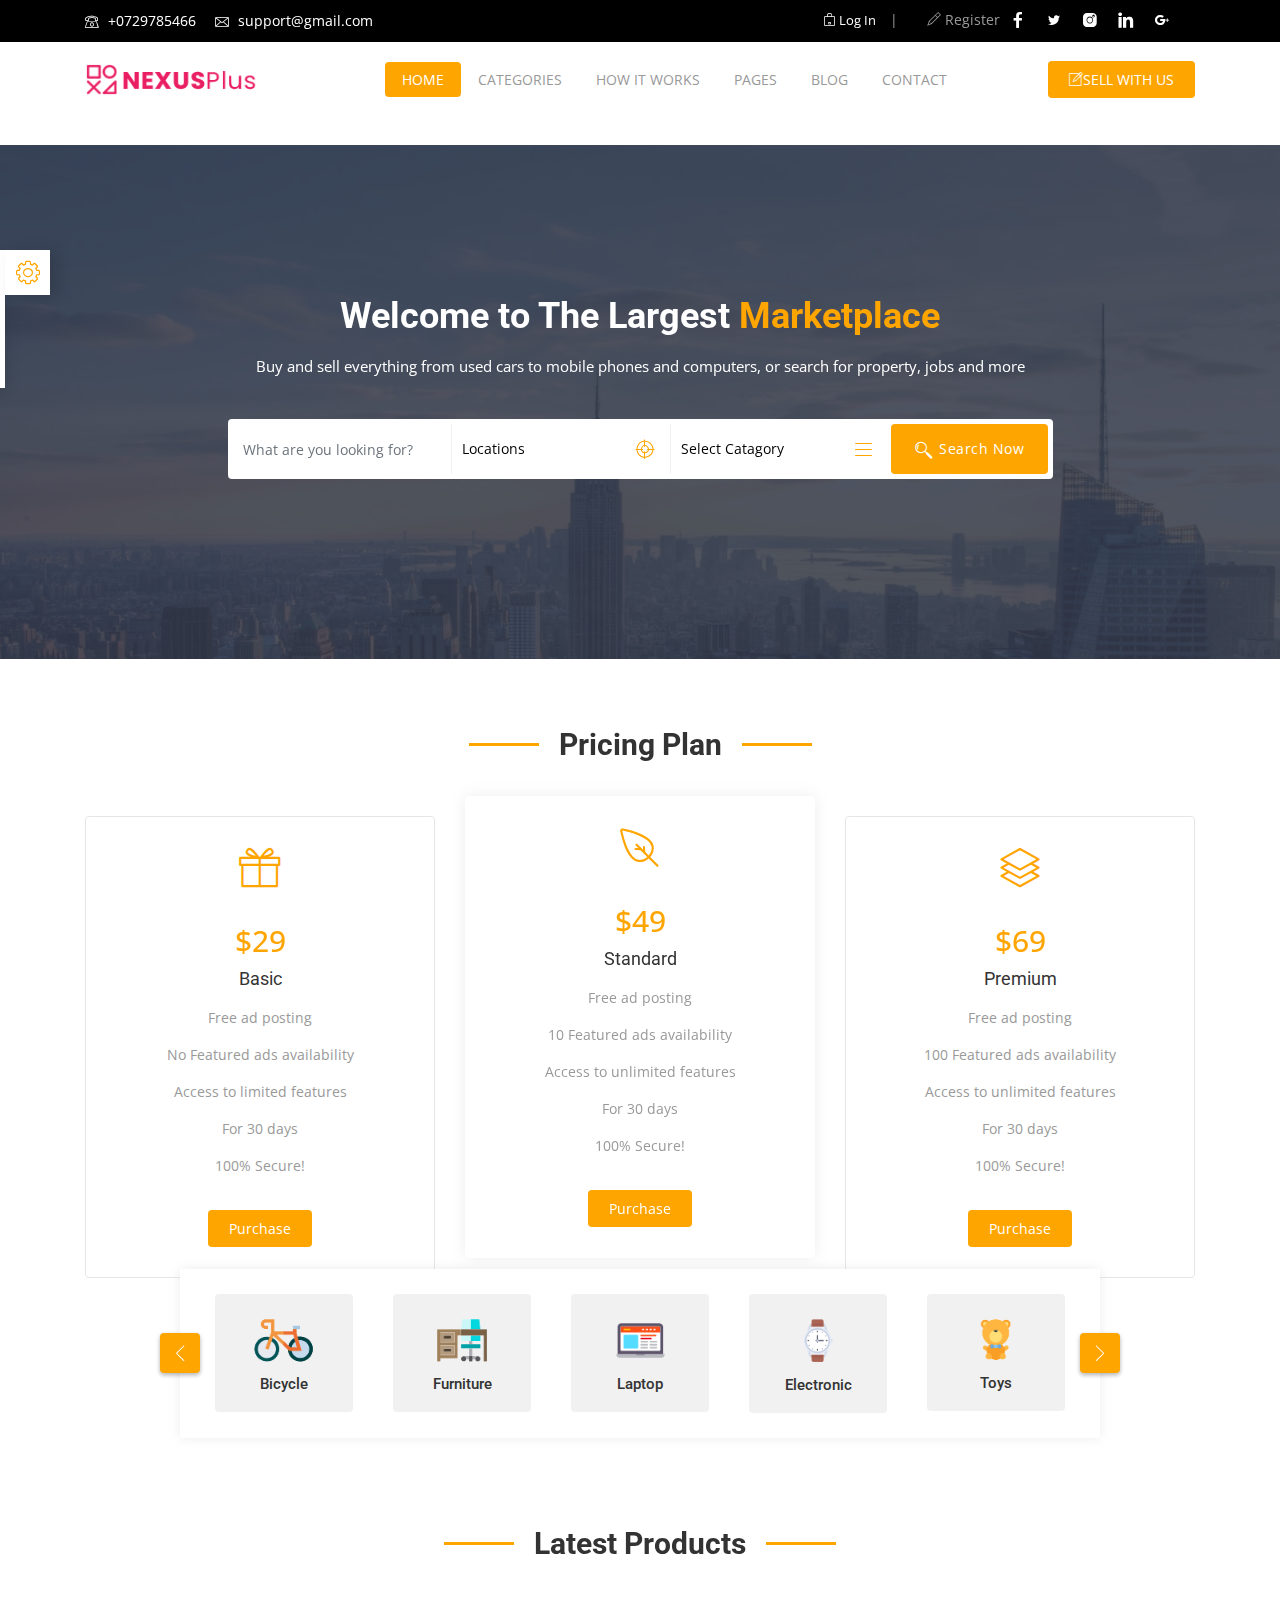
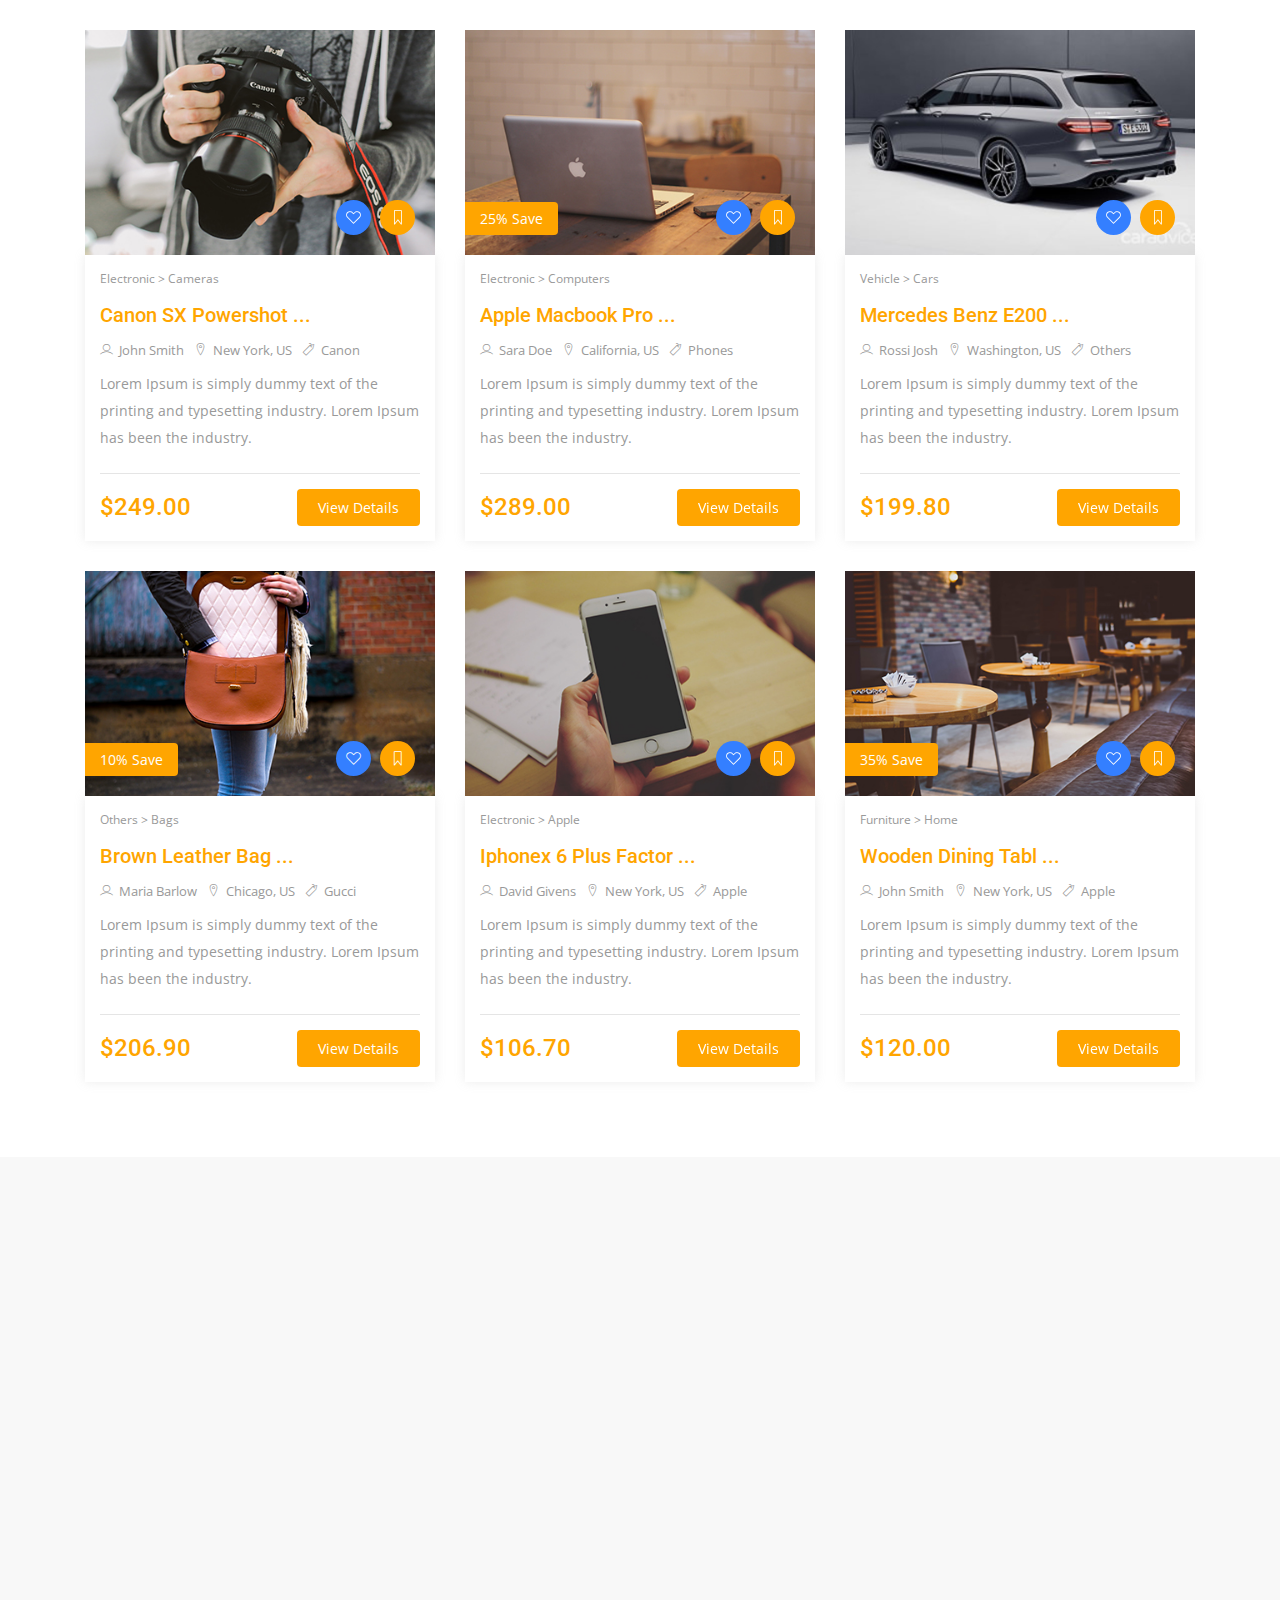
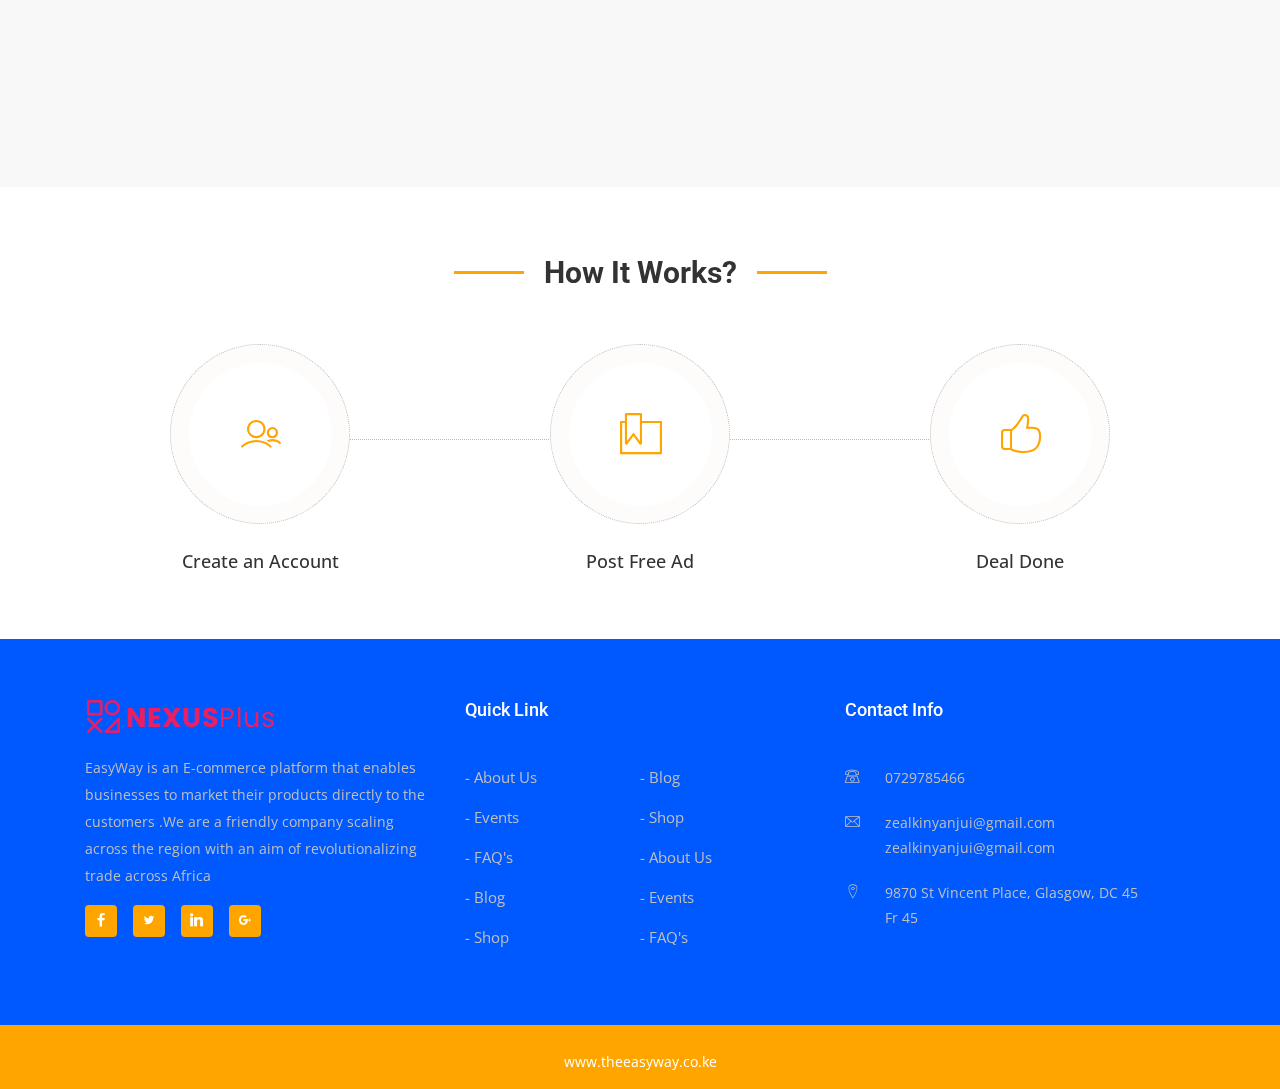
==== commit 59f74da6: "added templates" ====
--- a/index.html
+++ b/index.html
@@ -34,8 +34,8 @@
 <div class="col-lg-7 col-md-5 col-xs-12">
 
 <ul class="list-inline">
-<li><i class="lni-phone"></i> +07200000</li>
-<li><i class="lni-envelope"></i> <a href="http://preview.uideck.com/cdn-cgi/l/email-protection" class="__cf_email__" data-cfemail="5e2d2b2e2e312c2a1e39333f3732703d3133">[email&#160;protected]</a></li>
+<li><i class="lni-phone"></i> +0729785466</li>
+<li><i class="lni-envelope"></i> <a href="http://preview.uideck.com/cdn-cgi/l/email-protection" class="__cf_email__" data-cfemail="5e2d2b2e2e312c2a1e39333f3732703d3133"></a></li>
 </ul>
 
 </div>
@@ -1181,7 +1181,7 @@
 <div class="widget">
 <div class="footer-logo"><img src="assets/img/logo.png" alt=""></div>
 <div class="textwidget">
-<p>Nemo enim ipsam voluptatem quia voluptas sit aspernatur aut odit aut fugit, sed quia consequuntur magni dolores eos qui ratione voluptatem sequi nesciunt consectetur, adipisci velit.</p>
+<p>EasyWay is an E-commerce  platform that enables businesses to market their products  directly to the customers .We are a friendly company scaling across the region  with an aim of revolutionalizing trade across Africa </p>
 </div>
 <ul class="mt-3 footer-social">
 <li><a class="facebook" href="#"><i class="lni-facebook-filled"></i></a></li>
@@ -1213,10 +1213,10 @@
 <h3 class="block-title">Contact Info</h3>
 <ul class="contact-footer">
 <li>
-<strong><i class="lni-phone"></i></strong><span>+1 555 444 66647 <br> +1 555 444 66647</span>
+<strong><i class="lni-phone"></i></strong><span>0729785466<br></span>
 </li>
 <li>
-<strong><i class="lni-envelope"></i></strong><span><a href="http://preview.uideck.com/cdn-cgi/l/email-protection" class="__cf_email__" data-cfemail="cdaea2a3b9acaeb98da0aca4a1e3aea2a0">[email&#160;protected]</a> <br> <a href="http://preview.uideck.com/cdn-cgi/l/email-protection" class="__cf_email__" data-cfemail="d8abada8a8b7aaac98b5b9b1b4f6bbb7b5">[email&#160;protected]</a></span>
+<strong><i class="lni-envelope"></i></strong><span><a href="http://preview.uideck.com/cdn-cgi/l/email-protection" >zealkinyanjui@gmail.com</a> <br> <a href="http://preview.uideck.com/cdn-cgi/l/email-protection">zealkinyanjui@gmail.com</a></span>
 </li>
 <li>
 <strong><i class="lni-map-marker"></i></strong><span><a href="#">9870 St Vincent Place, Glasgow, DC 45 <br>Fr 45</a></span>
